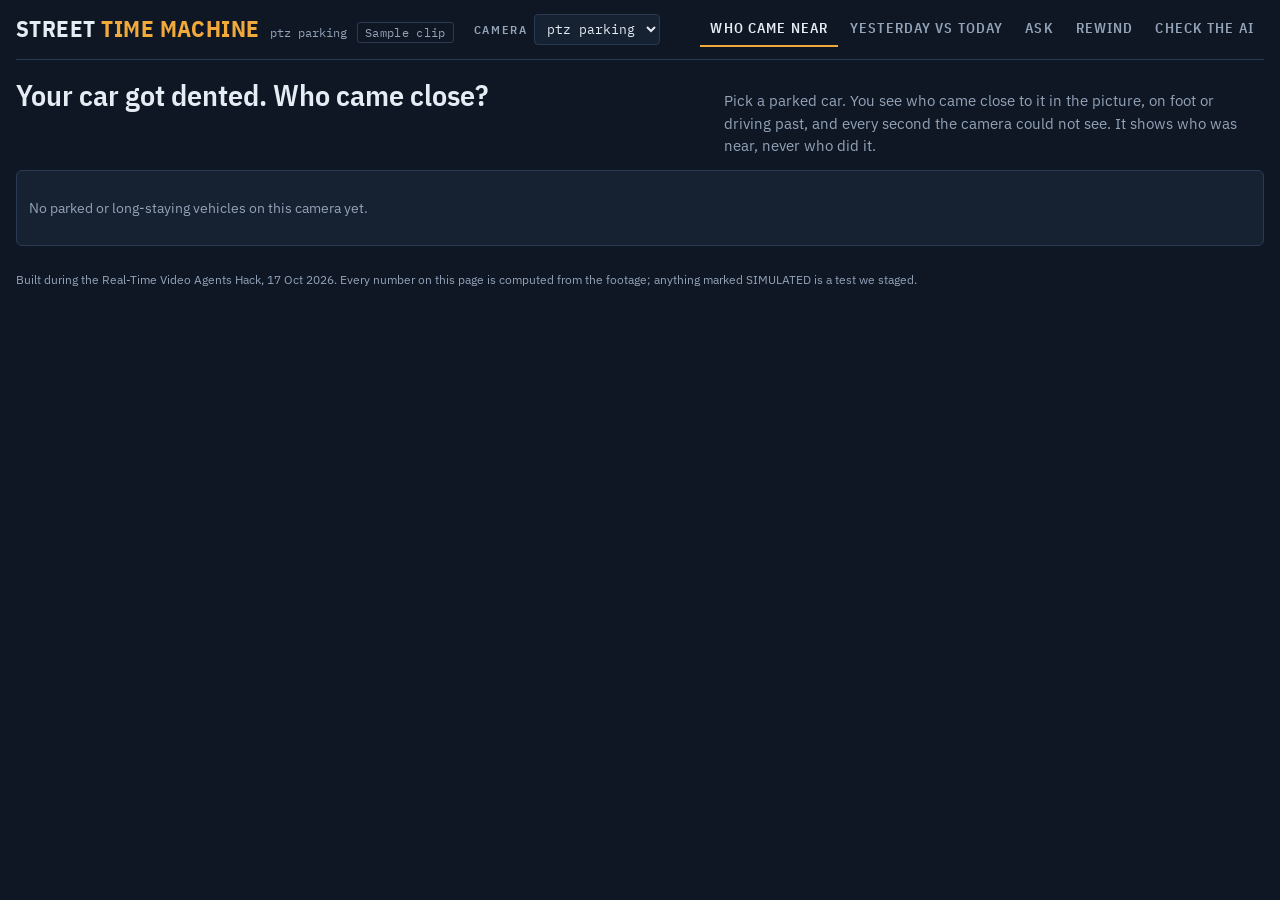
==== street-time-machine/ui/index.html @ e8e1bf09 "add video atlas projects and tooling" ====
<meta charset="utf-8">
<title>Street Time Machine</title>
<meta name="claude:viewport-fit-sides" content="cover">
<meta name="viewport" content="width=device-width,initial-scale=1,viewport-fit=cover">
<link rel="preconnect" href="https://fonts.googleapis.com">
<link rel="preconnect" href="https://fonts.gstatic.com" crossorigin>
<link rel="stylesheet" href="https://fonts.googleapis.com/css2?family=IBM+Plex+Sans+Condensed:wght@500;600;700&family=IBM+Plex+Sans:wght@400;500;600&family=IBM+Plex+Mono:wght@400;500&display=swap">
<style>
/* Layout: an evidence desk for one street camera. Stage on the left (what the camera saw), inspector on the right (what it means), a ledger strip of every second underneath. Night-street palette: deep road-blue with a sodium-lamp amber accent; presence states use their own semantic colours. */
:root{
  --night:#0F1724; --panel:#162131; --raised:#1D2A3D; --line:#2A3A52; --ink:#E6ECF4; --dim:#93A3B8;
  --sodium:#F2A93B; --sodium-ink:#1B1406; --present:#3CC488; --gone:#F0645A; --blind:#6B778A; --moved:#E9C84A; --swap:#B48CF2;
  --display:"IBM Plex Sans Condensed","Arial Narrow",system-ui,sans-serif;
  --body:"IBM Plex Sans",system-ui,-apple-system,"Segoe UI",sans-serif;
  --mono:"IBM Plex Mono",ui-monospace,Consolas,monospace;
  color-scheme:dark;
}
*{box-sizing:border-box}
html,body{background:var(--night);color:var(--ink)}
body{margin:0;font:15px/1.5 var(--body);padding-left:max(16px,env(safe-area-inset-left,0px));padding-right:max(16px,env(safe-area-inset-right,0px));padding-block:0 40px}
h1,h2,h3{font-family:var(--display);margin:0;line-height:1.1;text-wrap:balance}
button{font:inherit;color:inherit}
:focus-visible{outline:2px solid var(--sodium);outline-offset:2px}
.mono{font-family:var(--mono);font-variant-numeric:tabular-nums}
.label{font-family:var(--display);font-weight:600;font-size:.74rem;letter-spacing:.14em;text-transform:uppercase;color:var(--dim)}
header.bar{position:sticky;top:env(safe-area-inset-top,0px);z-index:10;background:var(--night);border-bottom:1px solid var(--line);display:flex;flex-wrap:wrap;align-items:center;gap:10px 20px;padding-block:12px}
.brand{display:flex;align-items:baseline;gap:10px;min-width:0}
.brand h1{font-size:1.45rem;font-weight:700;letter-spacing:.02em}
.brand h1 b{color:var(--sodium)}
.rec{display:inline-flex;align-items:center;gap:6px;font-family:var(--mono);font-size:.78rem;color:var(--dim)}
.rec::before{content:"";width:8px;height:8px;border-radius:50%;background:var(--gone);box-shadow:0 0 0 3px rgba(240,100,90,.18)}
.cams select{background:var(--panel);color:var(--ink);border:1px solid var(--line);border-radius:4px;padding:5px 8px;font-family:var(--mono);font-size:.82rem;max-width:100%}
.cam{border:1px solid var(--line);background:transparent;border-radius:4px;padding:4px 10px;cursor:pointer;font-family:var(--mono);font-size:.8rem;color:var(--dim)}
.cam[aria-pressed="true"]{border-color:var(--sodium);color:var(--sodium)}
nav.modes{display:flex;gap:2px;flex-wrap:nowrap;overflow-x:auto;scrollbar-width:none;margin-left:auto;max-width:100%}
nav.modes::-webkit-scrollbar{display:none}
@media (max-width:900px){header.bar{position:static}.rec{display:none}nav.modes{margin-left:0;width:100%}.thesis{padding-block:12px 8px}.thesis p{font-size:.9rem}}
.mode{white-space:nowrap;flex:0 0 auto;background:transparent;border:0;border-bottom:2px solid transparent;padding:6px 10px;cursor:pointer;font-family:var(--display);font-weight:600;letter-spacing:.08em;text-transform:uppercase;font-size:.88rem;color:var(--dim)}
.mode[aria-selected="true"]{color:var(--ink);border-bottom-color:var(--sodium)}
.thesis{display:flex;flex-wrap:wrap;align-items:baseline;justify-content:space-between;gap:6px 20px;padding-block:18px 12px}
.thesis h2{font-size:clamp(1.3rem,3.2vw,1.9rem);font-weight:600;max-width:34ch}
.thesis p{margin:0;color:var(--dim);max-width:60ch}
.sim{display:inline-block;font-family:var(--mono);font-size:.72rem;color:var(--sodium);border:1px dashed var(--sodium);padding:1px 6px;border-radius:3px}
.desk{display:grid;grid-template-columns:minmax(0,1fr) 340px;gap:16px;align-items:start}
@media (max-width:900px){.desk{grid-template-columns:minmax(0,1fr)}}
.stage{background:var(--panel);border:1px solid var(--line);border-radius:6px;overflow:hidden;min-width:0}
.screen{position:relative;background:#000;line-height:0}
.screen video,.screen img.plate{width:100%;height:auto;display:block}
.screen canvas{position:absolute;inset:0;width:100%;height:100%;cursor:crosshair}
.osd{position:absolute;left:10px;top:10px;font-family:var(--mono);font-size:.76rem;line-height:1.4;background:rgba(10,15,24,.72);color:var(--ink);padding:4px 8px;border-radius:3px;pointer-events:none}
.osd.r{left:auto;right:10px}
#tip{white-space:nowrap;z-index:2}
.controls{display:flex;flex-wrap:wrap;align-items:center;gap:8px 14px;padding:10px 12px;border-top:1px solid var(--line)}
.btn{background:var(--raised);border:1px solid var(--line);border-radius:4px;padding:6px 12px;cursor:pointer;font-weight:500}
.btn.primary{background:var(--sodium);color:var(--sodium-ink);border-color:var(--sodium);font-weight:600}
.chip{background:transparent;border:1px solid var(--line);border-radius:99px;padding:3px 10px;cursor:pointer;font-size:.82rem;color:var(--dim)}
.chip[aria-pressed="true"]{background:var(--raised);color:var(--ink);border-color:var(--dim)}
.inspector{background:var(--panel);border:1px solid var(--line);border-radius:6px;padding:14px;display:flex;flex-direction:column;gap:12px;min-width:0}
.inspector h3{font-size:1.15rem;font-weight:600}
.kv{display:grid;grid-template-columns:auto 1fr;gap:4px 12px;font-size:.88rem}
.kv dt{color:var(--dim)}.kv dd{margin:0;font-family:var(--mono);font-variant-numeric:tabular-nums}
.crop{width:100%;max-height:220px;object-fit:contain;background:#000;border-radius:4px;border:1px solid var(--line)}
.empty{color:var(--dim);font-size:.9rem}
.pill{display:inline-block;font-family:var(--display);font-weight:600;font-size:.74rem;letter-spacing:.1em;text-transform:uppercase;padding:2px 8px;border-radius:3px}
.pill.present,.pill.same,.pill.consistent,.pill.yes{background:rgba(60,196,136,.16);color:var(--present)}
.pill.gone,.pill.left,.pill.contradiction,.pill.no{background:rgba(240,100,90,.16);color:var(--gone)}
.pill.unknown,.pill.blind,.pill.unverifiable{background:rgba(107,119,138,.22);color:#B5C0CE}
.pill.arrived{background:rgba(60,196,136,.16);color:var(--present)}
.pill.moved{background:rgba(233,200,74,.16);color:var(--moved)}
.pill.swapped{background:rgba(180,140,242,.16);color:var(--swap)}
.strip{padding:10px 12px;border-top:1px solid var(--line);display:flex;flex-direction:column;gap:6px}
.strip svg{width:100%;height:auto;display:block}
.legend{display:flex;flex-wrap:wrap;gap:12px;font-size:.78rem;color:var(--dim)}
.legend i{display:inline-block;width:10px;height:10px;border-radius:2px;margin-right:5px;vertical-align:-1px}
.stats{display:flex;flex-wrap:wrap;gap:8px 22px}
.stat b{display:block;font-family:var(--display);font-size:1.6rem;font-weight:600;line-height:1}
.stat span{font-size:.78rem;color:var(--dim)}
.list{display:flex;flex-direction:column;gap:6px;max-height:520px;overflow:auto}
.item{display:grid;grid-template-columns:64px minmax(0,1fr);gap:10px;align-items:center;background:var(--raised);border:1px solid transparent;border-radius:5px;padding:6px;cursor:pointer;text-align:left;width:100%}
.item[aria-current="true"]{border-color:var(--sodium)}
.item img{width:64px;height:48px;object-fit:cover;border-radius:3px;background:#000}
.item .t{font-size:.86rem}.item .s{font-size:.76rem;color:var(--dim)}
.pair{display:grid;grid-template-columns:1fr 1fr;gap:8px}
.pair figure{margin:0;display:flex;flex-direction:column;gap:4px}
.pair figcaption{font-size:.74rem;color:var(--dim);font-family:var(--mono)}
.reveal{position:relative;line-height:0;background:#000}
.reveal img{width:100%;display:block}
.reveal .top{position:absolute;inset:0;overflow:hidden;clip-path:inset(0 0 0 50%)}
.reveal .top img{width:100%}
.reveal .handle{position:absolute;top:0;bottom:0;left:50%;width:2px;background:var(--sodium);pointer-events:none}
.reveal .tag{position:absolute;top:10px;font-family:var(--mono);font-size:.76rem;background:rgba(10,15,24,.75);padding:3px 8px;border-radius:3px;line-height:1.4}
.ask{display:flex;gap:8px;flex-wrap:wrap;padding:12px;border-top:1px solid var(--line)}
.ask input{flex:1 1 260px;min-width:0;background:var(--night);border:1px solid var(--line);border-radius:4px;padding:10px 12px;color:var(--ink);font:inherit}
.answer{display:flex;flex-direction:column;gap:8px;padding:14px;border-top:1px solid var(--line)}
.answer .verdict{font-family:var(--display);font-size:2.4rem;font-weight:700;line-height:1}
.answer .verdict.yes{color:var(--present)}.answer .verdict.no{color:var(--gone)}.answer .verdict.unknown{color:#B5C0CE}
.answer .verdict.other{color:var(--sodium)}
.honesty{border-left:3px solid var(--blind);padding:4px 10px;color:#C4CDD9;font-size:.88rem}
.thumbs{display:flex;gap:6px;flex-wrap:wrap}.thumbs img{height:84px;border-radius:3px;border:1px solid var(--line);background:#000}
.rows{display:flex;flex-direction:column;gap:10px;padding:12px}
.row{display:grid;grid-template-columns:160px minmax(0,1fr);gap:12px;background:var(--raised);border-radius:5px;padding:10px}
@media (max-width:560px){.row{grid-template-columns:minmax(0,1fr)}.pair{grid-template-columns:1fr}}
.row img{width:100%;border-radius:3px;background:#000}
.row p{margin:0}
mark{background:rgba(242,169,59,.22);color:var(--ink);padding:0 2px;border-radius:2px}
mark.bad{background:rgba(240,100,90,.25)}
.counts{font-family:var(--mono);font-size:.78rem;color:var(--dim)}
footer{color:var(--dim);font-size:.78rem;padding-block:20px 0;display:flex;flex-direction:column;gap:4px}
@media (prefers-reduced-motion:reduce){*{animation:none!important;transition:none!important}}
</style>
<style data-owner="ui-shell">
/* ui-shell: header badge, brief card, presenter mode. Selectors prefixed .shell-/#brief/html.stm-demo. */
.shell-defs{position:absolute;width:0;height:0;overflow:hidden}
header.bar .brand{flex-wrap:wrap;row-gap:4px}
.shell-camtag{font-family:var(--mono);font-size:.78rem;color:var(--dim);white-space:nowrap;overflow:hidden;text-overflow:ellipsis;max-width:36ch}
.shell-badge{font-family:var(--mono);font-size:.72rem;letter-spacing:.03em;padding:1px 7px;border-radius:3px;white-space:nowrap;border:1px solid var(--line);color:var(--dim)}
.shell-badge.sim{color:var(--sodium);border:1px dashed var(--sodium)}
.shell-badge.real{color:var(--present);border-color:rgba(60,196,136,.55)}
#brief.shell-brief{margin-top:14px;background:var(--panel);border:1px solid var(--line);border-left:3px solid var(--sodium);border-radius:6px;padding:12px 14px;display:flex;flex-direction:column;gap:8px}
#brief[hidden]{display:none}
#brief .shell-brief-head{display:flex;align-items:center;justify-content:space-between;gap:10px;min-width:0}
#brief .shell-brief-tog{flex:0 0 auto;background:transparent;border:1px solid var(--line);border-radius:4px;padding:2px 10px;cursor:pointer;font-size:.78rem;color:var(--dim)}
#brief .shell-brief-h{margin:0;font-family:var(--display);font-weight:600;font-size:1.6rem;line-height:1.15;text-wrap:balance;max-width:56ch}
#brief.shell-collapsed .shell-brief-h{font-size:1.2rem}
#brief.shell-collapsed .shell-brief-list,#brief.shell-collapsed .shell-brief-hon{display:none}
#brief .shell-brief-list{list-style:none;margin:0;padding:0;display:grid;grid-template-columns:repeat(auto-fit,minmax(240px,1fr));gap:8px}
#brief .shell-bul{display:grid;grid-template-columns:64px minmax(0,1fr);gap:10px;align-items:center;width:100%;height:100%;text-align:left;background:var(--raised);border:1px solid transparent;border-radius:5px;padding:6px 8px 6px 6px;cursor:pointer}
#brief .shell-bul.noimg{grid-template-columns:minmax(0,1fr);padding-left:10px}
#brief .shell-bul:hover{border-color:var(--sodium)}
#brief .shell-bul img{width:64px;height:48px;object-fit:cover;border-radius:3px;background:#000}
#brief .shell-bul .t{display:block;font-size:.88rem;line-height:1.35}
#brief .shell-time{display:inline-block;margin:4px 8px 0 0;font-family:var(--mono);font-size:.74rem;color:var(--sodium);border:1px solid rgba(242,169,59,.45);border-radius:99px;padding:0 7px}
#brief .shell-go{display:inline-block;margin-top:4px;font-size:.74rem;color:var(--dim)}
#brief .shell-brief-hon{margin:0;color:var(--dim);font-size:.86rem}
#brief .shell-brief-hon b{font-family:var(--display);font-weight:600;letter-spacing:.12em;text-transform:uppercase;font-size:.72rem;margin-right:8px;color:#B5C0CE}
html.stm-demo{font-size:18px}
html.stm-demo body{font-size:16.5px}
html.stm-demo .osd{font-size:.95rem}
html.stm-demo #camsel,html.stm-demo footer,html.stm-demo .mode[data-mode="flow"]{display:none}
@media (max-width:560px){#brief .shell-brief-h{font-size:1.3rem}#brief.shell-collapsed .shell-brief-h{font-size:1.05rem}.shell-camtag{max-width:100%}}
</style>
<style data-owner="ui-ask">
.askv .askv-v{font-family:var(--display);font-weight:700;line-height:1;letter-spacing:.01em;font-size:clamp(2.6rem,11vw,4.5rem);max-width:100%;overflow-wrap:anywhere}
.askv .askv-v.sm{font-size:clamp(1.7rem,7vw,2.8rem)}
.askv .askv-yes{color:var(--present)}.askv .askv-no{color:var(--gone)}.askv .askv-other{color:var(--sodium)}
.askv .askv-hatch{display:inline-block;align-self:flex-start;padding:.1em .3em .06em;border:1px solid var(--blind);border-radius:6px;color:var(--ink);background:repeating-linear-gradient(135deg,rgba(107,119,138,.42) 0 10px,rgba(107,119,138,.12) 10px 20px)}
.askv .askv-plain{margin:0;color:var(--dim);font-size:1rem}
.askv .askv-plain s{text-decoration-thickness:2px;text-decoration-color:var(--gone)}
.askv .askv-why{margin:0;font-size:1.12rem;font-weight:600}
.askv .askv-why b{font-family:var(--mono);font-weight:500;color:var(--sodium);font-variant-numeric:tabular-nums}
.askv .askv-lead{margin:0;font-size:1.08rem;max-width:56ch}
.askv .askv-tiles{display:grid;grid-template-columns:minmax(0,1fr) auto minmax(0,1fr);gap:10px;align-items:center;max-width:520px}
.askv .askv-tiles figure{margin:0;display:flex;flex-direction:column;gap:4px;min-width:0}
.askv .askv-tiles figcaption{font-family:var(--mono);font-size:.74rem;letter-spacing:.04em;color:var(--ink)}
.askv .askv-tile{width:100%;aspect-ratio:4/3;object-fit:contain;display:block;background:#000;border:1px solid var(--line);border-radius:4px}
.askv .askv-static{background:repeating-linear-gradient(90deg,rgba(255,255,255,.1) 0 1px,transparent 1px 3px,rgba(0,0,0,.3) 3px 4px,transparent 4px 7px),repeating-linear-gradient(0deg,#5d6573 0 1px,#2b313b 1px 3px,#858fa0 3px 4px,#3b424d 4px 6px);background-size:7px 100%,100% 6px;animation:askv-snow .2s steps(3) infinite}
@keyframes askv-snow{to{background-position:7px 0,0 6px}}
.askv .askv-arrow{font-size:1.4rem;color:var(--dim)}
.askv .askv-mini .strip{padding:0;border-top:0}
.askv .askv-mini:not(.askv-still) rect[fill="none"]{animation:askv-pulse .9s ease-in-out infinite alternate}
@keyframes askv-pulse{from{opacity:1}to{opacity:.15}}
.askv .askv-src{color:var(--dim)}
.askv .askv-near{display:flex;flex-direction:column;gap:8px;border-top:1px dashed var(--line);padding-top:12px}
@media (max-width:560px){.askv .askv-tiles{grid-template-columns:minmax(0,1fr) minmax(0,1fr)}.askv .askv-arrow{display:none}}
</style>
<style data-owner="ui-rewind">
/* ui-rewind: Rewind view only. Every selector sits under .syn-desk, or body:has(.syn-desk) for the thesis clamp. */
.syn-desk .syn-screen{--syn-ar:1.7778;aspect-ratio:var(--syn-ar);width:100%;max-width:max(320px,calc((100svh - 236px) * var(--syn-ar)));margin-inline:auto}
.syn-desk .syn-screen video{width:100%;height:100%;object-fit:contain}
.syn-desk .syn-controls{gap:8px 12px;padding-block:8px}
.syn-desk .syn-spot{display:flex;flex-wrap:wrap;align-items:center;gap:6px}
.syn-desk .syn-spot .label{margin-right:2px}
.syn-desk .syn-spot .chip b{font-family:var(--mono);font-weight:500;font-size:.76rem;color:var(--dim);margin-left:5px}
.syn-desk .syn-spot .chip[aria-pressed="true"]{border-color:var(--sodium);color:var(--ink)}
.syn-desk .syn-spot .chip[aria-pressed="true"] b{color:var(--sodium)}
.syn-desk .syn-found{font-size:.82rem;color:var(--sodium)}
.syn-desk .syn-strip svg#synstrip{cursor:pointer}
.syn-desk .syn-k{display:inline-block;width:14px;height:10px;border-radius:2px;margin-right:5px;vertical-align:-1px}
.syn-desk .syn-find{border-top:1px solid var(--line);padding-block:10px}
.syn-desk .syn-msg{margin:0 12px 12px}
.syn-desk .syn-nothumb{width:64px;height:48px;border-radius:3px;background:repeating-linear-gradient(45deg,#2A3442 0 4px,#3A475A 4px 6px)}
body:has(.syn-desk) .thesis p{display:-webkit-box;-webkit-box-orient:vertical;-webkit-line-clamp:2;line-clamp:2;overflow:hidden}
@media (max-width:900px){.syn-desk .syn-screen{max-width:none}}
</style>
<style data-owner="ui-diff">
/* ui-diff: Yesterday vs today. Selectors prefixed .dv- / #dv-. */
.dv-plate{position:relative;line-height:0;background:#000;touch-action:pan-y;cursor:ew-resize;user-select:none;-webkit-user-select:none}
.dv-plate svg{display:block;width:100%;height:auto}
.dv-plate .dv-handle{position:absolute;top:0;bottom:0;left:50%;width:2px;margin-left:-1px;background:var(--sodium);pointer-events:none;box-shadow:0 0 0 1px rgba(10,15,24,.45)}
.dv-plate .dv-handle::after{content:"\2039\00a0\203A";position:absolute;top:50%;left:50%;transform:translate(-50%,-50%);width:30px;height:30px;border-radius:50%;background:var(--sodium);color:var(--sodium-ink);font:700 15px/29px var(--body);text-align:center;box-shadow:0 1px 6px rgba(0,0,0,.5)}
.dv-plate .dv-tag{position:absolute;top:10px;max-width:calc(50% - 20px);font-family:var(--mono);font-size:.74rem;line-height:1.35;background:rgba(10,15,24,.8);color:var(--ink);padding:3px 8px;border-radius:3px;border:1px solid transparent;pointer-events:none}
.dv-plate .dv-tag.dv-l{left:10px}.dv-plate .dv-tag.dv-r{right:10px;text-align:right}
.dv-plate .dv-tag[data-day="b"]{border-color:var(--sodium);color:var(--sodium)}
.dv-plate.dv-blinking .dv-tag{text-transform:uppercase;font-size:.9rem;font-weight:500;max-width:calc(100% - 20px)}
.dv-plate .dv-nc{fill:none;stroke:#C9D3E0;stroke-width:1.5;stroke-dasharray:6 5;opacity:.85;vector-effect:non-scaling-stroke}
.dv-plate .dv-chg{fill:none;stroke-width:3;vector-effect:non-scaling-stroke}
.dv-plate .dv-chg.dv-same{stroke-width:1.5;opacity:.75}
.dv-plate .dv-hl{font-family:var(--display);font-weight:600;letter-spacing:.02em;fill:#E6ECF4;paint-order:stroke;stroke:#0F1724;stroke-width:6px;stroke-linejoin:round}
@keyframes dv-pulse{50%{stroke-width:10;opacity:.5}}
.dv-plate.dv-blinking .dv-chg:not(.dv-same){animation:dv-pulse .9s ease-in-out infinite}
.dv-plate .dv-chg.dv-flash{stroke-width:6;opacity:1;animation:dv-pulse .6s ease-in-out 3}
.dv-root .dv-line{margin:0;padding:10px 12px 0;font-size:.9rem;color:#C4CDD9}
.dv-root .dv-pluto{margin:0;padding:0 12px 10px;font-size:.8rem;color:var(--dim);font-style:italic}
.dv-root .btn.dv-blink[aria-pressed="true"]{background:var(--sodium);color:var(--sodium-ink);border-color:var(--sodium)}
.dv-root .dv-card{grid-template-columns:minmax(0,1fr);gap:6px}
.dv-root .dv-head{display:flex;align-items:center;gap:8px;flex-wrap:wrap}
.dv-root .dv-pair{display:grid;grid-template-columns:1fr 1fr;gap:8px}
.dv-root .dv-fig{display:flex;flex-direction:column;gap:3px;min-width:0}
.dv-root .dv-card .dv-fig img{width:100%;height:92px;object-fit:contain;background:#000;border-radius:3px;border:1px solid var(--line)}
.dv-root .dv-cap{font-family:var(--mono);font-size:.72rem;color:var(--dim)}
.dv-root .dv-none{height:92px;display:flex;align-items:center;justify-content:center;border:1px dashed var(--line);border-radius:3px;font-size:.74rem;color:var(--dim)}
.dv-root .pill.dv-pill{background:rgba(107,119,138,.22);color:#C9D3E0}
.dv-root .pill.dv-left{background:rgba(240,100,90,.16);color:var(--gone)}
.dv-root .pill.dv-arrived{background:rgba(60,196,136,.16);color:var(--present)}
.dv-root .pill.dv-moved{background:rgba(233,200,74,.16);color:var(--moved)}
.dv-root .pill.dv-swapped{background:rgba(180,140,242,.16);color:var(--swap)}
.dv-root .pill.dv-q{background:transparent;box-shadow:inset 0 0 0 1px #93A3B8}
.dv-root .dv-ncd summary{cursor:pointer}
.dv-root .dv-ncd ul{margin:6px 0 0;padding-left:18px;font-size:.84rem;color:#C4CDD9;display:flex;flex-direction:column;gap:3px}
.dv-root .dv-pick{display:flex;flex-wrap:wrap;gap:8px;align-items:center;margin:0}
</style>
<style data-owner="ui-near">
/* ui-near: Who came near. Every selector is prefixed .nr- */
.nr-top{display:flex;flex-wrap:wrap;align-items:center;gap:8px 14px;padding:12px}
.nr-tap{font-size:1.35rem;font-weight:600}
.nr-days{display:flex;gap:6px;flex-wrap:wrap}
.nr-hint{font-size:.8rem;color:var(--dim);margin-left:auto}
.nr-plate{position:relative;background:#000;line-height:0}
.nr-plate img.plate{width:100%;height:100%;object-fit:fill;display:block}
.nr-svg{position:absolute;inset:0;width:100%;height:100%;display:block}
.nr-t{cursor:pointer;outline:none}
.nr-box{fill:transparent;stroke:rgba(255,255,255,.6);stroke-width:1.5;vector-effect:non-scaling-stroke;pointer-events:all}
.nr-t:hover .nr-box,.nr-t:focus-visible .nr-box{stroke:#fff;stroke-width:2.5;fill:rgba(255,255,255,.1)}
.nr-badge{pointer-events:none}.nr-badge rect{fill:#F2A93B}.nr-badge text{fill:#1B1406;font-family:var(--mono);font-weight:600}
.nr-tr{pointer-events:none}
.nr-tr polyline{fill:none;stroke-linejoin:round;stroke-linecap:round;vector-effect:non-scaling-stroke}
.nr-tr text{font-family:var(--mono);font-weight:500;fill:#fff;paint-order:stroke;stroke:rgba(8,12,20,.85);stroke-width:4px;stroke-linejoin:round}
.nr-foot polyline{stroke:#F2A93B;stroke-width:2.5}.nr-foot circle{fill:#F2A93B;stroke:#1B1406;stroke-width:1.5;vector-effect:non-scaling-stroke}
.nr-stop polyline{stroke:#7FB6FF;stroke-width:2}.nr-stop circle{fill:#7FB6FF}
.nr-past polyline{stroke:rgba(127,182,255,.2);stroke-width:2}.nr-past circle{fill:rgba(127,182,255,.3)}
.nr-svg.has-hi .nr-tr{opacity:.22}.nr-svg.has-hi .nr-tr.hi{opacity:1}
.nr-tr.hi polyline{stroke-width:4}.nr-past.hi polyline{stroke:#7FB6FF}.nr-past.hi circle{fill:#7FB6FF}
.nr-sel{pointer-events:none}.nr-selbox{fill:none;stroke:#F2A93B;stroke-width:3;vector-effect:non-scaling-stroke}
.nr-tag{fill:#F2A93B}.nr-sel text{fill:#1B1406;font-family:var(--display);font-weight:700;letter-spacing:.08em}
.nr-leg{padding:8px 12px;border-top:1px solid var(--line)}
.nr-hd{display:grid;grid-template-columns:150px minmax(0,1fr);gap:14px;align-items:start}
.nr-hd .nr-crop{width:100%;max-height:150px;object-fit:contain;border-radius:4px;background:#000;border:1px solid var(--line)}
.nr-h{font-size:1.35rem;font-weight:600;margin:4px 0 6px}
.nr-stay{margin:0;color:var(--dim);font-size:.9rem}
.nr-tl{width:100%;height:auto;display:block}
.nr-k{cursor:pointer}.nr-k.hi line{stroke-width:6;opacity:1}
.nr-g{display:flex;flex-direction:column;gap:6px}
.nr-gh,.nr-past summary{display:flex;flex-wrap:wrap;align-items:baseline;gap:4px 8px;font-size:.95rem}
.nr-gh .s,.nr-past summary .s{font-size:.8rem;color:var(--dim)}
.nr-past summary{cursor:pointer;list-style:none}.nr-past summary::-webkit-details-marker{display:none}
.nr-past summary::before{content:"\25B8";color:var(--dim)}.nr-past[open] summary::before{content:"\25BE"}
.nr-dot{display:inline-block;width:10px;height:10px;border-radius:50%;flex:0 0 auto}
.nr-dot.foot{background:#F2A93B}.nr-dot.stop{background:#7FB6FF}.nr-dot.past{background:rgba(127,182,255,.35)}
.nr-list{max-height:none}
.nr-v[aria-pressed="true"]{border-color:#F2A93B}
.nr-past .nr-v{opacity:.85}
.nr-rw{margin-top:4px;padding:3px 9px;font-size:.78rem}
.nr-never{font-weight:600;color:var(--ink)}
@media (max-width:560px){.nr-hd{grid-template-columns:96px minmax(0,1fr)}.nr-h{font-size:1.12rem}.nr-hint{margin-left:0}.nr-tap{font-size:1.15rem}}
</style>
<style data-owner="captions">
.cx{display:flex;flex-direction:column;gap:16px}
.cx .cx-pad{padding:14px;display:flex;flex-direction:column;gap:10px}
.cx h3{font-size:1.2rem;font-weight:600}
.cx .cx-stampwrap{position:relative;line-height:0;background:#000}
.cx .cx-strip{width:100%;height:auto;display:block}
.cx .cx-stamp{position:absolute;right:14px;top:14px;line-height:1;font-family:var(--display);font-weight:700;font-size:clamp(1rem,3vw,1.6rem);letter-spacing:.12em;color:var(--gone);border:3px solid var(--gone);border-radius:4px;padding:6px 10px;background:rgba(15,23,36,.78);transform:rotate(-4deg)}
.cx .cx-quote{margin:0;font-size:clamp(1.15rem,3.4vw,1.6rem);line-height:1.3;font-family:var(--display);font-weight:500}
.cx .cx-lie{color:var(--gone);text-decoration-thickness:3px;text-decoration-color:var(--gone)}
.cx .cx-tiles,.cx .cx-cols{display:grid;grid-template-columns:repeat(auto-fit,minmax(150px,1fr));gap:8px}
.cx .cx-tiles>div,.cx .cx-cols>div{background:var(--raised);border-radius:5px;padding:8px 10px;display:flex;flex-direction:column;gap:2px;min-width:0}
.cx .cx-tiles b{font-family:var(--display);font-size:1.25rem;font-weight:600}
.cx .cx-cols>div{background:var(--panel)}
.cx .cx-cols b{font-family:var(--mono);font-size:.84rem;font-weight:500;overflow-wrap:anywhere}
.cx .cx-why{margin:0;color:var(--dim);font-size:.84rem}
.cx .cx-mini{display:grid;grid-template-columns:200px minmax(0,1fr);align-items:center}
.cx .cx-minifr{width:100%;height:100%;object-fit:cover;max-height:none;border:0;border-radius:0}
.cx .cx-mini p{margin:0}
.cx .cx-row{grid-template-columns:200px minmax(0,1fr)}
@media (max-width:560px){.cx .cx-mini,.cx .cx-row{grid-template-columns:minmax(0,1fr)}}
.cx .cx-rowstrip{width:100%;height:auto}
.cx .cx-body{display:flex;flex-direction:column;gap:8px;min-width:0}
.cx .cx-cap{margin:0}
.cx .cx-app{color:var(--blind);text-decoration:underline dotted;text-underline-offset:3px}
.cx .pill.cx-amber{background:rgba(242,169,59,.16);color:var(--sodium)}
.cx .cx-more{border-top:1px solid var(--line)}
.cx .cx-more>summary{cursor:pointer;padding:10px 14px;font-family:var(--display);font-weight:600;letter-spacing:.06em;text-transform:uppercase;font-size:.84rem;color:var(--dim)}
</style>
</head>
<body>
<svg class="shell-defs" width="0" height="0" aria-hidden="true" focusable="false"><defs><pattern id="hatch" width="6" height="6" patternUnits="userSpaceOnUse" patternTransform="rotate(45)"><rect width="6" height="6" fill="#2A3442"/><line y2="6" stroke="#8C99AB" stroke-width="2"/></pattern></defs></svg>
<header class="bar">
  <div class="brand"><h1>STREET <b>TIME MACHINE</b></h1><span class="shell-camtag" id="camid">—</span><span class="shell-badge" id="databadge" hidden></span></div>
  <label class="cams" id="camsel"><span class="label" style="margin-right:6px">Camera</span><select id="cams" aria-label="Camera"></select></label>
  <nav class="modes" role="tablist" aria-label="Views">
    <button class="mode" role="tab" data-mode="near" aria-selected="true">Who came near</button>
    <button class="mode" role="tab" data-mode="diff" aria-selected="false">Yesterday vs today</button>
    <button class="mode" role="tab" data-mode="ask" aria-selected="false">Ask</button>
    <button class="mode" role="tab" data-mode="synopsis" aria-selected="false">Rewind</button>
    <button class="mode" role="tab" data-mode="captions" aria-selected="false">Check the AI</button>
    <button class="mode" role="tab" data-mode="flow" aria-selected="false" hidden>Where they go</button>
  </nav>
</header>
<section id="brief" class="shell-brief" hidden aria-label="The 10-second answer"></section>

<section class="thesis"><h2 id="thesis">Every car that passed, all on screen at once.</h2><p id="sub"></p></section>
<main id="view"></main>
<footer><span id="credit"></span><span id="provenance">Built during the Real-Time Video Agents Hack, 17 Oct 2026. Every number on this page is computed from the footage; anything marked SIMULATED is a test we staged.</span></footer>

<script>
const S = {cams: [], cam: null, mode: 'synopsis', meta: null, cache: {}};
const $ = (s, el=document) => el.querySelector(s);
const esc = s => String(s ?? '').replace(/[&<>"']/g, c => ({'&':'&amp;','<':'&lt;','>':'&gt;','"':'&quot;',"'":'&#39;'}[c]));
const mmss = t => { t = Math.max(0, +t || 0); const m = Math.floor(t/60), s = t - m*60; return `${String(m).padStart(2,'0')}:${s.toFixed(1).padStart(4,'0')}`; };
const COL = {person:'#F2A93B', car:'#7FB6FF', truck:'#9AD1FF', bus:'#9AD1FF', bicycle:'#F28FB4', motorcycle:'#F28FB4'};
const colOf = n => COL[n] || '#C9D3E0';
const WHY = {dark: 'too dark', blur: 'picture blurred', frozen: 'picture froze', blocked: 'view blocked or camera turned away', no_signal: 'no picture', turned_away: 'camera turned away', moved: 'camera moving'};
const why = r => WHY[r] || r || 'unknown';
const BAKED = window.__STM__ || null, FILES = window.__STM_FILES__ || {};
const F = p => (p && FILES[p]) || p;
const asset = (cam, p) => p ? F(`out/${cam}/${p}`) : '';

async function getJSON(url){
  if (url in S.cache) return S.cache[url];
  if (BAKED) return (S.cache[url] = BAKED[url] ?? null);
  let v = null;
  try { const r = await fetch(url); if (r.ok) v = await r.json(); } catch(e) {}
  S.cache[url] = v; return v;
}
function empty(msg){ return `<div class="stage"><div class="rows"><p class="empty">${esc(msg)}</p></div></div>`; }
function img(src, cls='crop', alt=''){ return src ? `<img class="${cls}" src="${esc(src)}" alt="${esc(alt)}" loading="lazy" onerror="this.hidden=true">` : ''; }

const THESIS = {
  synopsis: ['Every car that passed, all on screen at once.', 'The whole recording squeezed into under a minute. Each ghost is a real car or person, stamped with the time it was really there. Click one to see it.'],
  diff: ['What changed between yesterday and today?', 'Drag across the street. Every parked car is matched across the two days: same car, gone, new, moved, or a different car in the same spot. Where one day\'s camera never looked, nothing is compared.'],
  near: ['Your car got dented. Who came close?', 'Pick a parked car. You see who came close to it in the picture, on foot or driving past, and every second the camera could not see. It shows who was near, never who did it.'],
  flow: ['Where does everyone go?', 'Every path walked or driven, drawn as light. The brightest trails are the busiest routes.'],
  ask: ['Ask the camera. When it could not see, it says so.', 'Answers come from the tracked record of every object, not a video model, so each one is instant and cites a frame and a time. If the camera was turned away it answers CAN\'T TELL, and it never says who did it.'],
  captions: ['Can you trust the AI\'s descriptions?', 'Each 5-second description written by a video model, checked against what the object detector actually counted. Neither AI is trusted alone.'],
};

async function init(){
  const P = new URLSearchParams(location.search);
  Object.assign(S, {mode: 'near', demo: P.get('demo') === '1', all: P.get('all') === '1', focus: null, askQ: null, leave: [], rt: 0, briefOpen: null});
  document.documentElement.classList.toggle('stm-demo', S.demo);
  const fl = $('.mode[data-mode="flow"]'); if (fl) fl.hidden = !S.all;
  let cams = await getJSON('api/cams');
  if (!Array.isArray(cams)) cams = await getJSON('out/cams.json');
  if (cams && !Array.isArray(cams)) cams = cams.cams;
  const list = ((cams && cams.length) ? cams : ['ptz_parking']).map(c => typeof c === 'string' ? {camera: c} : c).filter(c => c && c.camera);
  // Titles, days and the simulated flag come from each camera's meta.json (the baked export lists only ids).
  const all = await Promise.all(list.map(async c => ({...c, ...((await getJSON(`out/${c.camera}/meta.json`)) || {}), camera: c.camera})));
  const want = P.get('cam');
  let shown = all.filter(c => S.all || !DEV_HIDE.includes(c.camera) || c.camera === want);
  if (!shown.length) shown = all;
  shown.sort((a, b) => isEventCam(b) - isEventCam(a));   // event footage first, otherwise server order
  S.cams = shown.map(c => c.camera);
  S.home = S.cams[0];
  $('#cams').innerHTML = shown.map(c => `<option value="${esc(c.camera)}">${esc(c.title || c.camera.replace(/_/g, ' '))}</option>`).join('');
  $('#cams').onchange = e => { shellTouched(); setCam(e.target.value); try { const u = new URL(location.href); u.searchParams.set('cam', e.target.value); history.replaceState(null, '', u); } catch(x) {} };
  $('nav.modes').onclick = e => { const b = e.target.closest('.mode'); if (b) { shellTouched(); setMode(b.dataset.mode); } };
  const [h, arg] = (location.hash || '').slice(1).split('/');
  if (THESIS[h] && (h !== 'flow' || S.all)) S.mode = h;
  if (arg && S.mode === 'near' && /^\d+$/.test(arg)) S.focus = {object_id: +arg};
  if (arg && S.mode === 'ask') { try { S.askQ = decodeURIComponent(arg); } catch(x) {} }
  markMode(S.mode);
  if (S.demo) addEventListener('keydown', shellKeys);
  await setCam(S.cams.includes(want) ? want : S.home);
}
async function setCam(cam){
  S.cam = cam;
  const meta = await shellCamPick(cam);
  if (S.cam !== cam) return;   // a later camera switch won
  S.meta = meta || {camera: cam, w: 1280, h: 720, duration: 0, days: [], simulated: []};
  shellCamUI(cam);
  renderBrief(cam);
  render();
}
function setMode(m){ markMode(m); render(); }
async function render(){
  for (const f of (S.leave || []).splice(0)) { try { f(); } catch(e) {} }
  const [t, s] = THESIS[S.mode] || THESIS.near;
  $('#thesis').textContent = t;
  const sim = (S.meta.simulated || []).length ? ` <span class="sim">SIMULATED: ${esc(S.meta.simulated.join('; '))}</span>` : '';
  $('#sub').innerHTML = esc(s) + sim;
  // Each render draws into a fresh pane, so a slow earlier view can only write into a detached pane.
  const v = document.createElement('div'), tok = S.rt = (S.rt || 0) + 1;
  v.className = 'shell-pane';
  v.innerHTML = `<p class="empty shell-loading">Loading…</p>`;
  $('#view').replaceChildren(v);
  const fn = {synopsis: viewSynopsis, diff: viewDiff, near: viewNear, flow: viewFlow, ask: viewAsk, captions: viewCaptions}[S.mode] || viewNear;
  try { await fn(v); }
  catch (e) { console.error(e); if (tok === S.rt && v.querySelector('.shell-loading')) v.innerHTML = empty('This view could not be drawn for this camera. Try another tab.'); }
  if (tok === S.rt && v.isConnected) shellAfterRender(v);
}

/* ---------- Shell: presenter keys, deep links, brief (ui-shell) ---------- */
/* Shell state other views may read: S.demo (presenter mode, ?demo=1), S.all (?all=1), S.home (default camera),
   S.focus = {object_id} (near: pre-pick this target, then set S.focus.done = true), S.askQ (ask: pre-fill this
   question and set S.askQ = null; otherwise the shell submits #askf itself), S.leave (push cleanup functions,
   e.g. () => clearInterval(id); render() runs and empties them before drawing the next view). */
const DEV_HIDE = ['car_detection', 'rochester_night', 'person_bicycle_car_detection'];
const isEventCam = m => !!m && (/^neighbou?rhood/i.test(m.camera || '') || (!(m.simulated || []).length && (m.days || []).length >= 2));
function shellKeys(e){
  if (e.ctrlKey || e.metaKey || e.altKey || e.repeat) return;
  const el = e.target;
  if (el && (el.isContentEditable || /^(INPUT|TEXTAREA|SELECT)$/.test(el.tagName || ''))) return;
  const k = e.key, go = {'1': 'near', '2': 'diff', '3': 'ask', '4': 'synopsis', '5': 'captions'}[k];
  if (!go && !['6', '0', 'Escape'].includes(k)) return;
  e.preventDefault();
  if (k === '0') { S.briefOpen = true; briefApply(); scrollTo({top: 0, behavior: 'smooth'}); return; }
  shellTouched(); scrollTo({top: 0});
  if (go) return setMode(go);
  S.focus = null; S.askQ = null;
  const cam = k === '6' ? 'ptz_parking' : S.home;
  markMode(k === '6' ? 'synopsis' : 'near');
  if (S.cam !== cam) setCam(cam); else render();
}
function shellCamPick(cam){
  const sel = $('#cams');
  if (![...sel.options].some(o => o.value === cam)) sel.insertAdjacentHTML('beforeend', `<option value="${esc(cam)}">${esc(cam.replace(/_/g, ' '))}</option>`);
  sel.value = cam;
  return getJSON(`out/${cam}/meta.json`);
}
function shellCamUI(cam){   // header title, honest data badge and footer credit for the current camera
  const M = S.meta, sim = (M.simulated || []).length, ev = !sim && isEventCam(M), days = M.days || [];
  const synthetic = (M.simulated || []).some(s => /synthetic/i.test(s));
  $('#camid').textContent = M.title || cam.replace(/_/g, ' ');
  $('#camid').title = `Camera id: ${cam}`;
  const bd = $('#databadge');
  bd.hidden = false;
  bd.className = 'shell-badge ' + (sim ? 'sim' : ev ? 'real' : 'sample');
  bd.textContent = synthetic ? 'SYNTHETIC DEMO' : sim ? 'SIMULATED days' : ev ? `Event footage · ${days.length} real day${days.length === 1 ? '' : 's'}` : 'Sample clip';
  bd.title = sim ? M.simulated.join('; ') : ev ? days.map(d => d.label || d.id).join(' and ') : 'Public sample footage used to build and test this';
  $('#credit').textContent = M.credit ? synthetic ? `Fixture: ${M.credit}.` : `Footage: ${M.credit}.${ev ? '' : ' Development stand-in for the event\'s neighbourhood camera.'}` : '';
  $('#provenance').textContent = synthetic ? 'Synthetic demo: an illustrated scene and preset events. This fixture uses no video or model inference.' : 'Built during the Real-Time Video Agents Hack, 17 Oct 2026. Every number on this page is computed from the footage; anything marked SIMULATED is a test we staged.';
}
function markMode(m){
  if (!THESIS[m] || (m === 'flow' && !S.all)) m = 'near';
  S.mode = m;
  document.querySelectorAll('.mode').forEach(b => b.setAttribute('aria-selected', b.dataset.mode === m));
  try { history.replaceState(null, '', '#' + m); } catch(e) {}
}
function shellAfterRender(v){
  const f = S.focus;
  if (S.mode === 'near' && f && f.object_id != null && !f.done) {
    f.done = true;
    const el = v.querySelector(`[data-object-id="${f.object_id}"],[data-target="${f.object_id}"]`);
    if (el) el.click();
    else getJSON(`out/${S.cam}/near.json`).then(N => {
      const i = N && N.targets ? N.targets.findIndex(t => t.object_id === f.object_id) : -1;
      const b = i >= 0 && v.isConnected && v.querySelector(`#tl [data-i="${i}"]`); if (b) b.click(); });
  }
  if (S.mode === 'ask' && S.askQ) {
    const q = S.askQ; S.askQ = null;
    setTimeout(() => { const inp = v.querySelector('#q'), form = v.querySelector('#askf');
      const chip = v.isConnected && [...v.querySelectorAll('[data-q]')].find(c => c.dataset.q === q); if (chip) return chip.click();
      if (!inp || !form || !v.isConnected) return; inp.value = q;
      if (form.requestSubmit) form.requestSubmit(); else form.dispatchEvent(new Event('submit', {cancelable: true})); }, 350);
  }
}
function briefApply(){
  const el = $('#brief'); if (!el) return;
  let open = S.briefOpen;
  if (open == null) { open = !S.demo; try { if (localStorage.getItem('stm.brief.collapsed') === '1') open = false; } catch(e) {} }
  el.classList.toggle('shell-collapsed', !open);
  const tg = el.querySelector('.shell-brief-tog');
  if (tg) { tg.setAttribute('aria-expanded', open); tg.textContent = open ? 'Hide details' : 'Show details'; }
}
function shellTouched(){   // the first navigation collapses the brief to its headline, remembered per viewer
  if (S.briefOpen === false) return;
  S.briefOpen = false;
  if (!S.demo) { try { localStorage.setItem('stm.brief.collapsed', '1'); } catch(e) {} }
  briefApply();
}
async function renderBrief(cam){
  const el = $('#brief'); if (!el) return;
  const B = await getJSON(`out/${cam}/brief.json`);
  if (S.cam !== cam) return;
  if (!B || !B.headline) { el.hidden = true; el.innerHTML = ''; return; }   // no brief: show nothing, never stand-in numbers
  const days = (S.meta && S.meta.days) || [];
  const when = t => { if (t == null || !isFinite(+t)) return '';
    const d = days.length > 1 ? days.find(d => +t >= d.start && +t < d.end) : null;
    return (d ? `${d.label || d.id} · ` : '') + mmss(t).slice(0, 5); };
  const DIFF = ['left', 'arrived', 'moved', 'swapped', 'same', 'diff', 'changed'];
  const bullets = (B.bullets || []).filter(b => b && b.text && b.kind !== 'long_stay').slice(0, 3);
  const goes = b => b.kind === 'near' ? 'Who came near' : DIFF.includes(b.kind) ? 'Yesterday vs today' : b.kind === 'blind' ? 'Rewind' : 'Ask';
  const hon = (B.honesty || []).find(h => /could not see|turned away|blind|unknown/i.test(h)) || (B.honesty || [])[0];
  el.innerHTML = `<div class="shell-brief-head"><span class="label">Since the start of the recording · ${esc((S.meta && S.meta.title) || cam)}</span>
      ${bullets.length || hon ? '<button type="button" class="shell-brief-tog" aria-controls="brief">Hide details</button>' : ''}</div>
    <p class="shell-brief-h">${esc(B.headline)}</p>
    ${bullets.length ? `<ul class="shell-brief-list">${bullets.map((b, i) => {
      const th = b.crop && !['lane', 'busiest', 'count'].includes(b.kind) ? img(asset(cam, b.crop), '', '') : '';
      return `<li><button type="button" class="shell-bul${th ? '' : ' noimg'}" data-b="${i}">${th}<span><span class="t">${esc(b.text)}</span>
        ${when(b.t) ? `<span class="shell-time">${esc(when(b.t))}</span>` : ''}<span class="shell-go">${esc(goes(b))} ›</span></span></button></li>`; }).join('')}</ul>` : ''}
    ${hon ? `<p class="shell-brief-hon"><b>What it could not see</b>${esc(hon)}</p>` : ''}`;
  el.hidden = false;
  briefApply();
  const tg = el.querySelector('.shell-brief-tog');
  if (tg) tg.onclick = () => { S.briefOpen = el.classList.contains('shell-collapsed');
    if (!S.demo) { try { localStorage.setItem('stm.brief.collapsed', S.briefOpen ? '0' : '1'); } catch(e) {} } briefApply(); };
  el.querySelectorAll('.shell-bul').forEach(btn => btn.onclick = async () => {
    const b = bullets[+btn.dataset.b]; if (!b) return;
    shellTouched(); S.focus = null; S.askQ = null;
    if (b.kind === 'near') {
      const m = /(?:^|\/)(\d+)\.jpg$/.exec(b.crop || ''), id = b.object_id ?? (m ? +m[1] : null);
      S.focus = id != null ? {object_id: id} : null; return setMode('near');
    }
    if (DIFF.includes(b.kind)) return setMode('diff');
    if (b.kind === 'blind') return setMode('synopsis');
    const people = /\b(people|persons?|pedestrians?)\b/i.test(b.text) && !/\b(cars?|vehicles?|trucks?)\b/i.test(b.text);
    // Prefer a saved question of the same kind (the baked copy can only answer those); otherwise ask the live engine.
    const Q = await getJSON(`out/${S.cam}/qa.json`), saved = ((Q && (Q.items || Q.questions)) || []).filter(x => x && x.type === 'count_since' && x.question);
    const hit = saved.find(x => (people ? /people|person|pedestrian/i : /\b(cars?|vehicles?)\b/i).test(x.question)) || (BAKED ? saved[0] : null);
    S.askQ = hit ? hit.question : `How many ${people ? 'people' : 'cars'} since 00:00?`; setMode('ask');
  });
}

/* ---------- Ledger strip (shared) ---------- */
function ledgerStrip(L, dur, marks=[]){
  if (!L || !L.per_second) return '';
  const W = 1000, H = 34, n = Math.max(1, Math.ceil(dur || L.per_second.length));
  const rects = [];
  let run = null;
  for (const p of L.per_second){
    const st = p.visible ? 'ok' : 'blind';
    if (run && run.st === st && p.t === run.end) { run.end = p.t + 1; }
    else { if (run) rects.push(run); run = {st, start: p.t, end: p.t + 1, reason: p.reason}; }
  }
  if (run) rects.push(run);
  const x = t => (t / n) * W;
  const blindS = rects.filter(r => r.st === 'blind').reduce((a, r) => a + (r.end - r.start), 0);
  return `<div class="strip"><div class="legend"><span class="label">Every second of the recording</span><span><i style="background:var(--present)"></i>camera could see</span><span><i style="background:var(--blind)"></i>could not see (${blindS} s)</span>${marks.length ? '<span><i style="background:var(--sodium)"></i>selected</span>' : ''}</div>
  <svg viewBox="0 0 ${W} ${H}" role="img" aria-label="Visibility for each second">
  ${rects.map(r => `<rect x="${x(r.start).toFixed(1)}" y="6" width="${Math.max(1, x(r.end) - x(r.start)).toFixed(1)}" height="16" fill="${r.st === 'ok' ? 'var(--present)' : 'var(--blind)'}" opacity="${r.st === 'ok' ? .55 : 1}"><title>${r.st === 'ok' ? 'visible' : 'could not see: ' + esc(why(r.reason))} ${mmss(r.start)}–${mmss(r.end)}</title></rect>`).join('')}
  ${marks.map(m => `<rect x="${x(m[0]).toFixed(1)}" y="2" width="${Math.max(2, x(m[1]) - x(m[0])).toFixed(1)}" height="24" fill="none" stroke="var(--sodium)" stroke-width="2"/>`).join('')}
  <text x="0" y="33" font-size="9" fill="var(--dim)" font-family="IBM Plex Mono, monospace">00:00</text>
  <text x="${W}" y="33" font-size="9" fill="var(--dim)" text-anchor="end" font-family="IBM Plex Mono, monospace">${mmss(n)}</text></svg></div>`;
}

/* ---------- Rewind (video synopsis) ---------- */
// Class words only. Gender, age and clothing words map to nothing: the detector cannot know them, and Rewind never searches people by how they look.
const SYN = {car: 'car', cars: 'car', van: 'car', vans: 'car', suv: 'car', suvs: 'car', taxi: 'car', taxis: 'car', vehicle: 'car', vehicles: 'car',
  truck: 'truck', trucks: 'truck', lorry: 'truck', lorries: 'truck', bus: 'bus', buses: 'bus',
  person: 'person', persons: 'person', people: 'person', pedestrian: 'person', pedestrians: 'person', walker: 'person', walkers: 'person',
  bike: 'bicycle', bikes: 'bicycle', bicycle: 'bicycle', bicycles: 'bicycle', cyclist: 'bicycle', cyclists: 'bicycle',
  motorbike: 'motorcycle', motorbikes: 'motorcycle', motorcycle: 'motorcycle', motorcycles: 'motorcycle', scooter: 'motorcycle', scooters: 'motorcycle'};
// Colour names the index reads. Find matches them against cars, trucks and buses only, never people or riders.
const COLOURS = ['white', 'black', 'grey', 'gray', 'silver', 'red', 'blue', 'green', 'yellow', 'orange', 'brown'];
// Returns null (no query) or a Set of object ids; a Set with .reason means "nothing to show, say this instead".
function findIds(I, q, J){
  if (!q || !String(q).trim()) return null;
  const w = String(q).toLowerCase().split(/[^a-z]+/).filter(Boolean);
  const out = (ids, reason) => { const s = new Set(ids || []); if (reason) s.reason = reason; return s; };
  const WHO = /^(man|men|woman|women|guys?|girls?|boys?|lady|ladies|gentlem[ae]n|males?|females?|kids?|child|children|teens?|teenagers?|elderly|old|young|he|she|him|her|his|hers)$/;
  const PEOPLE = /^(persons?|people|pedestrians?|walkers?|someone|somebody|anyone|anybody|cyclists?|riders?|drivers?)$/;
  const LOOKS = /^(pink|purple|beige|navy|dark|light|pale|bright|blond|blonde|ginger|bald|brunette|shirts?|tshirts?|tee|tops?|jackets?|coats?|hoodies?|hood|hats?|caps?|beanie|dress|skirt|trousers|pants|jeans|shorts|shoes|trainers|sneakers|boots|bags?|backpacks?|rucksacks?|hair|beard|glasses|sunglasses|masks?|scarf|hijab|uniform|wearing|wears|wore|dressed|clothes|clothing|outfit|skin|skinned|tall|short|fat|thin|slim|faces?|race|ethnic|ethnicity|asian|african|caucasian|gender)$/;
  const cols = w.filter(x => COLOURS.includes(x)).map(x => x === 'gray' ? 'grey' : x);
  const cls = w.map(x => SYN[x]).filter(Boolean);
  const aboutPeople = w.some(x => WHO.test(x) || PEOPLE.test(x)) || cls.some(c => ['person', 'bicycle', 'motorcycle'].includes(c));
  if (w.some(x => WHO.test(x)) || (aboutPeople && (cols.length || w.some(x => LOOKS.test(x)))))
    return out([], 'Street Time Machine never describes or searches people by how they look: no clothing, skin, gender or face. Ask about vehicles, or who came near a car.');
  if (w.includes('dark')) cols.push('black', 'grey');
  if (w.includes('light')) cols.push('white', 'silver');
  if (!cols.length && !cls.length) return out([], 'Try a vehicle and a colour (white van, red car, truck), or a kind of road user (people, bikes).');
  const VEH = ['car', 'truck', 'bus'];
  const clsOk = n => !cls.length || cls.includes(n) || (cls.includes('car') && VEH.includes(n));
  if (cols.length) {
    if (!I || !Array.isArray(I.objects)) return out([], 'Vehicle colours have not been read for this camera yet.');
    const colOk = c => cols.includes(c) || (cols.includes('grey') && c === 'silver') || (cols.includes('silver') && c === 'grey');
    return out(I.objects.filter(o => VEH.includes(o.name) && o.colour && o.colour_reliable !== false && colOk(o.colour) && clsOk(o.name)).map(o => o.object_id));
  }
  const pool = (J && Array.isArray(J.ghosts) && J.ghosts) || (I && I.objects) || [];
  return out(pool.filter(o => clsOk(o.name)).map(o => o.object_id));
}
async function viewSynopsis(v){
  const cam = S.cam;
  const [J, L, M, I, B] = await Promise.all(['synopsis', 'ledger', 'moments', 'index', 'brief'].map(n => getJSON(`out/${cam}/${n}.json`)));
  if (cam !== S.cam) return;  // camera changed while loading
  if (!J || !Array.isArray(J.ghosts)) { v.innerHTML = empty('The rewind for this camera has not been built yet.'); return; }
  let calm = false; try { calm = matchMedia('(prefers-reduced-motion: reduce)').matches; } catch(e) {}
  const ms = t => mmss(t).slice(0, -2);
  const days = (S.meta && S.meta.days) || [], multiDay = days.length > 1;
  const dayLab = id => { const d = days.find(d => String(d.id) === String(id)); return d ? d.label : String(id ?? ''); };
  const ghosts = J.ghosts, byId = new Map(ghosts.map(g => [g.object_id, g]));
  const sugg = ['cars', 'people', 'bikes'];
  const isParked = g => g.parked ?? ((g.out_end - g.out_start) >= J.out_duration * 0.9);
  const parked = ghosts.filter(isParked).length, moving = ghosts.length - parked;
  const win = Array.isArray(J.src_window) && J.src_window.length === 2 ? J.src_window : null;
  const srcSpan = win ? win[1] - win[0] : J.src_duration;
  const fast = srcSpan / Math.max(1, J.out_duration), fastS = fast >= 10 ? fast.toFixed(0) : fast.toFixed(1);
  const whyS = r => r === 'turned_away' ? 'camera pointed elsewhere' : why(r);
  const VEH = ['car', 'truck', 'bus'];
  // Spotlight: single-select. Everything outside the spotlight sits under a dark veil.
  const SPOT = {moving: ['moving', g => !isParked(g)], people: ['people', g => g.name === 'person'], cars: ['cars', g => VEH.includes(g.name)], all: ['everything', null]};
  const spotN = k => SPOT[k][1] ? ghosts.filter(SPOT[k][1]).length : ghosts.length;
  const spotIds = k => SPOT[k][1] ? new Set(ghosts.filter(SPOT[k][1]).map(g => g.object_id)) : null;
  let spot = SPOT[S.synSpot] ? S.synSpot : 'moving';
  const chips = Object.keys(SPOT).filter(k => k === 'all' || k === 'moving' || spotN(k)).map(k => `<button type="button" class="chip" data-spot="${k}" aria-pressed="${k === spot}">${SPOT[k][0]}${SPOT[k][1] ? `<b>${spotN(k)}</b>` : ''}</button>`).join('');
  // Strip: every second of the recording. Bars = moving objects in view; hatch = camera could NOT see; dashed = other view.
  const per = (L && Array.isArray(L.per_second)) ? L.per_second : [];
  const N = Math.max(1, Math.ceil(J.src_duration || per.length || 1)), SW = 1000;
  const X = t => Math.max(0, Math.min(N, t)) / N * SW;
  const runs = [];
  for (const p of per) { const st = p.visible ? 'ok' : 'blind', last = runs[runs.length - 1];
    if (last && last.st === st && last.end === p.t && (st === 'ok' || last.reason === p.reason)) last.end = p.t + 1; else runs.push({st, start: p.t, end: p.t + 1, reason: p.reason}); }
  const blindS = L ? Math.round(L.blind_total_s ?? per.filter(p => !p.visible).length) : 0;
  const SHORT = {turned_away: 'turned away', blocked: 'blocked', blur: 'blurred', dark: 'too dark', frozen: 'frozen', no_signal: 'no picture'};
  const rs = [...new Set(per.filter(p => !p.visible).map(p => SHORT[p.reason] || 'unclear'))];
  const rsTxt = rs.length > 1 ? rs.slice(0, -1).join(', ') + ' or ' + rs[rs.length - 1] : (rs[0] || '');
  const BINS = 250, act = new Array(BINS).fill(0), bw = SW / BINS;
  for (const g of ghosts) { if (isParked(g)) continue; const a = Math.max(0, Math.floor(g.src_start / N * BINS)), b = Math.min(BINS - 1, Math.floor(g.src_end / N * BINS)); for (let i = a; i <= b; i++) act[i]++; }
  const amax = Math.max(1, ...act), mono = 'font-family="IBM Plex Mono, monospace"';
  const other = win ? [[0, win[0]], [win[1], N]].filter(([a, b]) => b - a > 0.5) : [];
  let stripSVG = `<svg id="synstrip" viewBox="0 0 ${SW} 52" role="img" aria-label="Every second of the recording. Click to replay what was there.">
    <defs><pattern id="synhatch" width="6" height="6" patternUnits="userSpaceOnUse" patternTransform="rotate(45)"><rect width="6" height="6" fill="#2A3442"/><line x1="0" y1="0" x2="0" y2="6" stroke="#8C99AB" stroke-width="2"/></pattern></defs>
    ${act.map((c, i) => c ? `<rect x="${(i * bw).toFixed(1)}" y="${(16 - 14 * c / amax).toFixed(1)}" width="${(bw - .6).toFixed(1)}" height="${(14 * c / amax).toFixed(1)}" fill="var(--dim)" opacity=".5"/>` : '').join('')}
    ${L ? `<rect x="0" y="20" width="${SW}" height="14" fill="var(--line)"><title>camera could see</title></rect>` : ''}
    ${runs.filter(r => r.st === 'blind').map(r => `<rect x="${X(r.start).toFixed(1)}" y="20" width="${Math.max(1.5, X(r.end) - X(r.start)).toFixed(1)}" height="14" fill="url(#synhatch)"><title>camera could NOT see ${ms(r.start)}–${ms(r.end)}: ${esc(whyS(r.reason))}</title></rect>`).join('')}`;
  //@Q5@
  v.innerHTML = `<div class="desk"><div class="stage">
    ${I ? `<form class="ask" id="findf" style="border-top:0;border-bottom:1px solid var(--line)"><input id="find" autocomplete="off" placeholder="Find… e.g. white car, people, bikes" aria-label="Find in the rewind"><button class="btn">Find</button>
      <span style="display:flex;gap:6px;flex-wrap:wrap;align-items:center">${sugg.map(s => `<button type="button" class="chip" data-f="${esc(s)}" aria-pressed="false">${esc(s)}</button>`).join('')}</span></form>` : ''}
    <div class="screen"><video id="syn" src="out/${cam}/synopsis.mp4" muted playsinline loop preload="auto"></video><canvas id="ov"></canvas>
      <div class="osd" id="osd">REWIND ${mmss(0)}</div><div class="osd r">${mmss(J.src_duration).slice(0, 5)} of footage in ${Math.round(J.out_duration)} s</div>
      <div id="tip" class="osd" hidden></div></div>
    <div class="controls"><button class="btn primary" id="play">Play</button>
      <input id="scrub" type="range" min="0" max="${J.out_duration}" step="0.05" value="0" aria-label="Rewind position" style="flex:1 1 200px">
      <span class="mono" id="found" style="font-size:.82rem;color:var(--sodium)"></span></div>
    ${ledgerStrip(L, J.src_duration)}
  </div>
  <aside class="inspector" id="insp"></aside></div>`;
  const vid = $('#syn'), cv = $('#ov'), ctx = cv.getContext('2d'), tip = $('#tip'), msg = $('#synmsg'), playB = $('#play');
  const osd = $('#osd'), scrub = $('#scrub'), found = $('#found'), ticks = $('#synticks'), mark = $('#synmark');
  vid.muted = true;
  let hits = [], sel = null, hov = null, focus = null, findSet = null, spotSet = spotIds(spot), raf = 0;
  const say = s => { if (!msg) return; msg.textContent = s || ''; msg.hidden = !s; };
  const play = () => { if (vid.paused && !calm) vid.play().catch(() => {}); };
  const sync = () => { playB.textContent = vid.paused ? 'Play' : 'Pause'; playB.setAttribute('aria-pressed', String(!vid.paused)); };
  const home = () => {
    sel = null; focus = null;
    const moms = ((M && M.moments) || []).filter(m => m.kind !== 'long_stay');
    const thumbOk = m => m.thumb && m.kind !== 'blind' && (!win || (m.t >= win[0] && m.t <= win[1]));
    const bullets = ((B && B.bullets) || []).filter(b => !/person stays|loiter/i.test(b.text || '')).slice(0, 3);
    $('#insp').innerHTML = `${B ? `<div class="label">Overnight briefing</div><h3 style="font-size:1.25rem">${esc(B.headline)}</h3>
      ${bullets.length ? `<ul style="margin:0;padding-left:18px;display:flex;flex-direction:column;gap:4px;font-size:.9rem">${bullets.map(b => `<li>${esc(b.text)}</li>`).join('')}</ul>` : ''}` : ''}
      <div class="stats"><div class="stat"><b class="mono">${moving}</b><span>came and went</span></div><div class="stat"><b class="mono">${parked}</b><span>parked</span></div><div class="stat"><b class="mono">${fastS}×</b><span>faster</span></div></div>
      ${moms.length ? `<div class="label">Highlights · tap to replay</div><div class="list" id="mlist" style="max-height:360px">${moms.map((m, i) => `
        <button class="item" data-m="${i}">${thumbOk(m) ? img(asset(cam, m.thumb), '', m.title) : '<span class="syn-nothumb" aria-hidden="true"></span>'}<span><span class="t">${esc(m.title)}</span><br><span class="s mono">${ms(m.t)}</span> <span class="s">${esc(m.detail || '')}</span></span></button>`).join('')}</div>`
      : '<p class="empty">Hover the video to see who each ghost is. Click one to spotlight it.</p>'}`;
    const ml = $('#mlist'); if (ml) ml.onclick = e => { const b = e.target.closest('.item'); if (b) jump(moms[+b.dataset.m]); };
    draw();
  };
  // Spotlight one ghost and replay it from out_start to out_end (looping) until Back.
  const focusOn = (g, tSrc) => {
    sel = g; focus = g; say('');
    const off = (tSrc != null && !isParked(g)) ? Math.max(0, (tSrc - g.src_start) / (g.speed || 1)) : 0, t = vid.currentTime || 0;
    if (!isParked(g) || t < g.out_start || t > g.out_end) vid.currentTime = Math.min(Math.max(g.out_start, g.out_end - 0.1), g.out_start + off);
    play(); inspectGhost(g, L, home); draw();
  };
  const jump = m => {
    if (!m) return;
    const g = (m.object_ids || []).map(id => byId.get(id)).find(Boolean);
    if (g) return focusOn(g, m.t);
    say(m.kind === 'blind' ? `${m.title}: the camera could not see then, so there is nothing to replay.` : `${m.title}: nothing from then is in this rewind.`);
  };
  const boxAt = (g, t) => {
    const bx = g.boxes; if (!bx || !bx.length) return null;
    const i = Math.max(0, Math.min(bx.length - 1, Math.round((t - bx[0][0]) / 0.25)));
    let best = bx[i], bd = Math.abs(best[0] - t);
    if (bd > 0.13) for (const b of bx) { const d = Math.abs(b[0] - t); if (d < bd) { bd = d; best = b; } }
    return bd <= 0.6 ? best : null;
  };
  function draw(){
    const r = cv.getBoundingClientRect(), dpr = devicePixelRatio || 1;
    if (!r.width) return;
    const CW = Math.round(r.width * dpr), CH = Math.round(r.height * dpr);
    if (cv.width !== CW || cv.height !== CH) { cv.width = CW; cv.height = CH; }
    const sx = CW / J.w, sy = CH / J.h, t = vid.currentTime || 0;
    ctx.clearRect(0, 0, CW, CH); hits = [];
    for (const g of ghosts) {
      if (t < g.out_start || t > g.out_end) continue;
      const b = boxAt(g, t); if (!b) continue;
      hits.push({g, X: b[1] * sx, Y: b[2] * sy, W: (b[3] - b[1]) * sx, H: (b[4] - b[2]) * sy});
    }
    const on = focus ? new Set([focus.object_id]) : (findSet || spotSet);
    const lit = on ? hits.filter(h => on.has(h.g.object_id)) : hits;
    if (on) {  // veil the frame, then cut a hole (+4 px) for every spotlit ghost
      ctx.fillStyle = 'rgba(8,12,20,.6)'; ctx.fillRect(0, 0, cv.width, cv.height);
      ctx.save(); ctx.globalCompositeOperation = 'destination-out'; ctx.fillStyle = '#000'; const p = 4 * dpr;
      for (const h of lit) ctx.fillRect(h.X - p, h.Y - p, h.W + 2 * p, h.H + 2 * p);
      ctx.restore();
    }
    const stroke = (h, c, w) => { ctx.lineWidth = w * dpr; ctx.strokeStyle = c; ctx.strokeRect(h.X, h.Y, h.W, h.H); };
    if (hov && hov.g !== sel) { const hh = hits.find(h => h.g === hov.g); if (hh) stroke(hh, colOf(hh.g.name), 2); }
    const sh = sel && hits.find(h => h.g === sel); if (sh) stroke(sh, '#F2A93B', 3);
    osd.textContent = `REWIND ${mmss(t)} · ${hits.length} on screen`;
    if (document.activeElement !== scrub) scrub.value = t;
    found.textContent = focus ? `${focus.name} #${focus.object_id} only · Back for everyone` : findSet ? `${findSet.size} found · ${lit.length} on screen now` : '';
    if (ticks) ticks.setAttribute('d', lit.filter(h => !isParked(h.g)).map(h => `M${X(Math.min(h.g.src_end, h.g.src_start + (t - h.g.out_start) * (h.g.speed || 1))).toFixed(1)} 1v15`).join(''));
    const mg = sel || (hov && hov.g);
    if (mark && mg) { mark.setAttribute('x', X(mg.src_start).toFixed(1)); mark.setAttribute('width', Math.max(2, X(mg.src_end) - X(mg.src_start)).toFixed(1)); mark.setAttribute('visibility', 'visible'); }
    else if (mark) mark.setAttribute('visibility', 'hidden');
  }
  const pick = e => {
    const r = cv.getBoundingClientRect(), dpr = devicePixelRatio || 1, x = (e.clientX - r.left) * dpr, y = (e.clientY - r.top) * dpr;
    const on = focus ? null : (findSet || spotSet), dim = h => (on && !on.has(h.g.object_id)) ? 1 : 0;
    return hits.filter(h => x >= h.X && x <= h.X + h.W && y >= h.Y && y <= h.Y + h.H).sort((a, b) => (dim(a) - dim(b)) || (a.W * a.H - b.W * b.H))[0] || null;
  };
  function loop(){
    raf = 0;
    if (focus && (focus.out_end - focus.out_start) < J.out_duration - 0.5 && !vid.paused && vid.currentTime > focus.out_end + 0.25) vid.currentTime = focus.out_start;
    draw();
    if (!vid.paused && vid.isConnected) raf = requestAnimationFrame(loop);
  }
  const kick = () => { if (!raf) raf = requestAnimationFrame(loop); };
  if (window.__synOff) window.__synOff();
  const onResize = () => draw(); addEventListener('resize', onResize); window.__synOff = () => removeEventListener('resize', onResize);
  vid.addEventListener('play', () => { sync(); kick(); }); vid.addEventListener('pause', () => { sync(); draw(); });
  vid.addEventListener('seeked', draw); vid.addEventListener('loadeddata', () => { draw(); play(); });
  playB.onclick = () => { if (vid.paused) vid.play().catch(() => {}); else vid.pause(); };
  scrub.oninput = e => { vid.currentTime = +e.target.value; draw(); };
  cv.onmousemove = e => {
    hov = pick(e); draw(); cv.style.cursor = hov ? 'pointer' : 'crosshair';
    if (!hov) { tip.hidden = true; return; }
    const g = hov.g, r = cv.getBoundingClientRect(), x = e.clientX - r.left, y = e.clientY - r.top;
    tip.hidden = false;
    tip.textContent = `${g.name} · really there ${ms(g.src_start)}–${ms(g.src_end)}${multiDay ? ' · ' + dayLab(g.day) : ''}${isParked(g) ? ' · parked' : ''}`;
    tip.style.left = Math.max(4, Math.min(r.width - tip.offsetWidth - 4, x + 14)) + 'px';
    tip.style.top = (y + 18 + tip.offsetHeight > r.height ? Math.max(4, y - tip.offsetHeight - 10) : y + 14) + 'px';
  };
  cv.onmouseleave = () => { hov = null; tip.hidden = true; draw(); };
  cv.onclick = e => { const h = pick(e); if (h) focusOn(h.g); else home(); };
  const ff = $('#findf');
  if (ff) {
    const run = q => { findSet = findIds(I, q, J); v.querySelectorAll('.chip[data-f]').forEach(c => c.setAttribute('aria-pressed', c.dataset.f === q)); if (findSet && vid.paused) { vid.play().catch(() => {}); $('#play').textContent = 'Pause'; } draw(); };
    ff.onsubmit = e => { e.preventDefault(); run($('#find').value); };
    $('#find').oninput = e => { if (!e.target.value.trim()) run(''); };
    v.querySelectorAll('.chip[data-f]').forEach(c => c.onclick = () => { const on = c.getAttribute('aria-pressed') === 'true'; $('#find').value = on ? '' : c.dataset.f; run(on ? '' : c.dataset.f); });
  }
  home();
}
function inspectGhost(g, L, back){
  const box = $('#insp'); if (!box || !g) return;
  const ms = t => mmss(t).slice(0, -2);
  const days = (S.meta && S.meta.days) || [], d = days.find(d => String(d.id) === String(g.day));
  const whyS = r => r === 'turned_away' ? 'camera pointed elsewhere' : why(r);
  const blind = ((L && L.blind) || []).filter(b => b.end > g.src_start && b.start < g.src_end);
  const blindS = blind.reduce((a, b) => a + Math.min(b.end, g.src_end) - Math.max(b.start, g.src_start), 0);
  const sped = g.speed && g.speed > 1 ? ` · ${(+g.speed).toFixed(1)}× faster` : '';
  box.innerHTML = `<div class="label">In the spotlight</div><h3>${esc(g.name)} #${esc(g.object_id)}</h3>
    ${img(asset(S.cam, `crops/${g.object_id}.jpg`), 'crop', g.name)}
    <dl class="kv"><dt>Really there</dt><dd>${mmss(g.src_start)} – ${mmss(g.src_end)}</dd><dt>For</dt><dd>${(g.src_end - g.src_start).toFixed(1)} s${g.parked ? ' · parked' : ''}</dd>
    ${days.length > 1 ? `<dt>Day</dt><dd>${esc(d ? d.label : g.day)}</dd>` : ''}<dt>In the rewind</dt><dd>${ms(g.out_start)} – ${ms(g.out_end)}${sped}</dd></dl>
    ${blind.length ? `<p class="honesty">The camera could not see for ${Math.round(blindS)} s while this ${esc(g.name)} was there (${esc([...new Set(blind.map(b => whyS(b.reason)))].join(', '))}).</p>` : ''}
    ${g.name === 'person' ? '<p class="empty">Shown so you know who was there, never who did anything. Rewind never describes people by how they look.</p>' : ''}
    <button class="btn" id="back" type="button">Back to everyone</button>`;
  $('#back').onclick = () => back ? back() : render();
}

/* ---------- Where they go (flow) ---------- */
async function viewFlow(v){
  const cam = S.cam, Fw = await getJSON(`out/${cam}/flow.json`);
  if (!Fw) { v.innerHTML = empty('The movement map for this camera has not been built yet.'); return; }
  const pm = Fw.per_minute || [], mx = Math.max(1, ...pm.map(p => p.person + p.vehicle)), W = 1000, bw = W / Math.max(1, pm.length);
  const bars = pm.map((p, i) => { const hv = 64 * p.vehicle / mx, hp = 64 * p.person / mx, x = (i * bw + 1).toFixed(1), w = Math.max(1, bw - 2).toFixed(1);
    return `<rect x="${x}" y="${(70 - hv).toFixed(1)}" width="${w}" height="${hv.toFixed(1)}" fill="#7FB6FF"><title>${mmss(p.t)}: ${p.vehicle} vehicles</title></rect><rect x="${x}" y="${(70 - hv - hp).toFixed(1)}" width="${w}" height="${hp.toFixed(1)}" fill="#F2A93B"><title>${mmss(p.t)}: ${p.person} people</title></rect>`; }).join('');
  v.innerHTML = `<div class="desk"><div class="stage"><div class="screen"><img class="plate" src="${asset(cam, Fw.image)}" alt="Where people and vehicles moved"></div>
    <div class="strip"><div class="legend"><span class="label">Each minute</span><span><i style="background:#7FB6FF"></i>vehicles</span><span><i style="background:#F2A93B"></i>people</span></div>
    <svg viewBox="0 0 ${W} 80" role="img" aria-label="Moving objects per minute">${bars}
    <text x="0" y="79" font-size="9" fill="var(--dim)" font-family="IBM Plex Mono, monospace">${mmss(pm.length ? pm[0].t : 0).slice(0, 5)}</text></svg></div></div>
  <aside class="inspector"><div class="label">Main routes</div><div class="list">${(Fw.lanes || []).map(l => `<div class="item" style="cursor:default;grid-template-columns:minmax(0,1fr)"><span><span class="t"><b class="mono" style="color:${l.group === 'person' ? '#F2A93B' : '#7FB6FF'}">${l.count}</b> ${l.group === 'person' ? 'people' : 'vehicles'} · ${esc(l.name)}</span><br><span class="s">typical speed ${Math.round(l.median_speed_px_s)} px/s</span></span></div>`).join('') || '<p class="empty">No clear routes.</p>'}</div>
    ${Fw.busiest ? `<div class="label">Busiest moment · ${mmss(Fw.busiest.t).slice(0, 5)}</div>${img(asset(cam, Fw.busiest.frame), 'crop', 'busiest moment')}<p class="empty">${Fw.busiest.count} moving at once.</p>` : ''}</aside></div>`;
}

/* ---------- Yesterday vs today ---------- */
/* DV-OLD
async function viewDiff(v){
  const cam = S.cam, D = await getJSON(`out/${cam}/diff.json`);
  if (!D) { v.innerHTML = empty((S.meta.days || []).length < 2 ? 'This camera has one recording, so there is no yesterday to compare with.' : 'The comparison for this camera has not been built yet.'); return; }
  const kinds = ['same', 'arrived', 'left', 'moved', 'swapped'];
  const kc = {same: '#93A3B8', arrived: '#3CC488', left: '#F0645A', moved: '#E9C84A', swapped: '#B48CF2'};
  const W = S.meta.w || 1280, H = S.meta.h || 720;
  v.innerHTML = `<div class="desk"><div class="stage">
    <div class="reveal" id="rv"><img src="${asset(cam, D.background_a)}" alt="Day A street">
      <div class="top" id="rvtop"><img src="${asset(cam, D.background_b)}" alt="Day B street"></div>
      <svg viewBox="0 0 ${W} ${H}" style="position:absolute;inset:0;width:100%;height:100%" aria-hidden="true">${D.changes.filter(c => c.kind !== 'same').map((c, i) => `<rect data-i="${i}" x="${c.box[0]}" y="${c.box[1]}" width="${c.box[2] - c.box[0]}" height="${c.box[3] - c.box[1]}" fill="none" stroke="${kc[c.kind]}" stroke-width="4"/>`).join('')}</svg>
      <div class="handle" id="rvh"></div><span class="tag" style="left:10px">${esc((S.meta.days[0] || {}).label || 'Day A')}</span><span class="tag" style="right:10px">${esc((S.meta.days[1] || {}).label || 'Day B')}</span></div>
    <div class="controls"><span class="label">Drag</span><input id="rvx" type="range" min="0" max="100" value="50" style="flex:1 1 240px" aria-label="Compare position"></div>
    <div class="controls"><div class="stats">${kinds.map(k => `<div class="stat"><b class="mono" style="color:${kc[k]}">${D.counts[k] ?? 0}</b><span>${k}</span></div>`).join('')}</div></div>
  </div>
  <aside class="inspector"><div class="label">Changes</div><div class="list" id="chg">${D.changes.filter(c => c.kind !== 'same').concat(D.changes.filter(c => c.kind === 'same')).map(c => `
    <div class="item" style="cursor:default;grid-template-columns:minmax(0,1fr)"><div><span class="pill ${c.kind}">${c.kind}</span> <span class="s mono">${c.similarity != null ? 'match ' + c.similarity.toFixed(2) : ''}</span></div>
    <div class="pair"><figure>${img(c.a && asset(cam, c.a.crop), 'crop')}<figcaption>${c.a ? 'A ' + mmss(c.a.t) : 'A: empty'}</figcaption></figure><figure>${img(c.b && asset(cam, c.b.crop), 'crop')}<figcaption>${c.b ? 'B ' + mmss(c.b.t) : 'B: empty'}</figcaption></figure></div>
    <div class="s">${esc(c.note)}</div></div>`).join('')}</div></aside></div>`;
  const set = p => { $('#rvtop').style.clipPath = `inset(0 0 0 ${p}%)`; $('#rvh').style.left = p + '%'; };
  $('#rvx').oninput = e => set(+e.target.value);
  const rv = $('#rv'); let drag = false;
  const mv = e => { if (!drag) return; const r = rv.getBoundingClientRect(); const p = Math.min(100, Math.max(0, (e.clientX - r.left) / r.width * 100)); set(p); $('#rvx').value = p; };
  rv.onpointerdown = e => { drag = true; rv.setPointerCapture(e.pointerId); mv(e); }; rv.onpointermove = mv; rv.onpointerup = () => drag = false;
}
// DV-OLD */
async function viewDiff(v){
  clearInterval(viewDiff._blink); cancelAnimationFrame(viewDiff._raf); clearTimeout(viewDiff._fl);
  const cam = S.cam, D = await getJSON(`out/${cam}/diff.json`), days = S.meta.days || [];
  if (!D) {
    const others = (S.cams || []).filter(c => c !== cam), ds = await Promise.all(others.map(c => getJSON(`out/${c}/diff.json`)));
    const two = others.filter((c, i) => ds[i] && ds[i].status !== 'UNKNOWN');
    v.innerHTML = `<div class="stage dv-root"><div class="rows"><p class="empty">${esc(days.length < 2 ? 'This camera has one recording, so there is no yesterday to compare with.' : 'The comparison for this camera has not been built yet.')}</p>
      ${two.length ? `<p class="dv-pick"><span class="label">Cameras with two days</span>${two.map(c => `<button class="chip" data-cam="${esc(c)}">${esc(c.replace(/_/g, ' '))}</button>`).join('')}</p>` : ''}</div></div>`;
    v.querySelectorAll('[data-cam]').forEach(b => b.onclick = () => setCam(b.dataset.cam));
    return;
  }
  const W = S.meta.w || 1280, H = S.meta.h || 720, CH = D.changes || [], NC = D.not_compared || [], Al = D.alignment || {}, cnt = D.counts || {};
  const dayOf = id => days.find(d => String(d.id) === String(id)) || {};
  const dA = dayOf(D.day_a), dB = dayOf(D.day_b);
  const labA = dA.label || `Day ${D.day_a ?? 'A'}`, labB = dB.label || `Day ${D.day_b ?? 'B'}`;
  const nice = s => String(s ?? '').split(`day ${D.day_a}`).join(labA).split(`day ${D.day_b}`).join(labB);
  const sim = (S.meta.simulated || []).length > 0;
  const place = /car ?park|parking/i.test(`${S.meta.title || ''} ${cam}`) ? 'car park' : 'street';
  const kc = {same: '#93A3B8', arrived: '#3CC488', left: '#F0645A', moved: '#E9C84A', swapped: '#B48CF2'};
  const noun = c => ((/\b(truck|bus|van|motorcycle|bicycle)\b/i.exec(c.note || '') || [0, 'car'])[1]).toLowerCase();
  const partly = c => c.kind === 'same' && /partly visible/i.test(c.note || '');
  const pillOf = c => c.kind === 'same' ? (partly(c) ? 'same?' : `same ${noun(c)}`) : c.kind === 'left' ? 'gone' : c.kind === 'arrived' ? 'new' : c.kind === 'swapped' ? `different ${noun(c)}` : String(c.kind || '');
  // Day B's frame corners pushed through the homography: the part of Day A's picture Day B also saw.
  const Hm = Al.ok !== false && Array.isArray(Al.H_b_to_a) && Al.H_b_to_a.length === 3 ? Al.H_b_to_a : null;
  let quad = [[0, 0], [W, 0], [W, H], [0, H]];
  if (Hm) {
    const q = quad.map(([x, y]) => { const d = Hm[2][0] * x + Hm[2][1] * y + Hm[2][2]; return [(Hm[0][0] * x + Hm[0][1] * y + Hm[0][2]) / d, (Hm[1][0] * x + Hm[1][1] * y + Hm[1][2]) / d, d]; });
    if (q.every(p => p[2] > 0 && isFinite(p[0]) && isFinite(p[1]))) quad = q.map(p => [p[0], p[1]]);
  }
  const overlap = Al.overlap_frac != null ? +Al.overlap_frac : 1, moved = overlap < 0.97, pct = Math.round(overlap * 100);
  const f1 = n => (+n).toFixed(1);
  const hatchD = `M0 0H${W}V${H}H0Z M${quad.map(p => `${f1(p[0])} ${f1(p[1])}`).join(' L')}Z`;
  const inQ = (x, y) => { let c = false; for (let i = 0, j = 3; i < 4; j = i++) { const [xi, yi] = quad[i], [xj, yj] = quad[j]; if ((yi > y) !== (yj > y) && x < (xj - xi) * (y - yi) / (yj - yi) + xi) c = !c; } return c; };
  const segD = (px, py, [ax, ay], [bx, by]) => { const dx = bx - ax, dy = by - ay, t = Math.max(0, Math.min(1, ((px - ax) * dx + (py - ay) * dy) / (dx * dx + dy * dy || 1))); return Math.hypot(px - ax - t * dx, py - ay - t * dy); };
  let spot = null;
  if (Hm && moved) for (let y = 16; y < H; y += 16) for (let x = 16; x < W; x += 16) {
    if (inQ(x, y)) continue;
    const d = Math.min(x, y, W - x, H - y, ...quad.map((q, i) => segD(x, y, q, quad[(i + 1) % 4])));
    if (!spot || d > spot.d) spot = {x, y, d};
  }
  const hl = spot && spot.d >= 70 ? (() => { const fs = Math.min(30, spot.d / 5), L = [`On ${labB} the camera`, 'never looked here:', 'NOT COMPARED'];
    return `<text class="dv-hl" x="${spot.x}" y="${f1(spot.y - fs * 0.85)}" font-size="${f1(fs)}" text-anchor="middle">${L.map((s, i) => `<tspan x="${spot.x}" dy="${i ? f1(fs * 1.2) : 0}">${esc(s)}</tspan>`).join('')}</text>`; })() : '';
  const span = w => w && w.end != null ? ` · ${mmss(w.start).slice(0, 5)}–${mmss(w.end).slice(0, 5)}` : '';
  const TA = labA + span(Al.view_a || dA), TB = labB + span(Al.view_b || dB) + (sim ? ' · SIMULATED' : '');
  const nOut = NC.filter(n => /outside|cut off/i.test(n.reason || '')).length, nOther = NC.length - nOut;
  const cars = n => `${n} parked ${n === 1 ? 'car' : 'cars'}`, were = n => n === 1 ? 'was' : 'were';
  const line = D.status === 'UNKNOWN' ? `CAN'T TELL: ${nice(D.reason || 'the two days could not be compared')}. No car is called gone or new.`
    : moved ? `Only ${pct}% of the ${place} was seen on both days; ${nOut ? `${cars(nOut)} outside it ${were(nOut)} not compared, never called gone.` : 'only that part is compared.'}${nOther ? ` ${nOther} more could not be checked reliably (dashed).` : ''}`
    : `The camera framing matches on both days, so the whole picture is compared.${NC.length ? ` ${cars(NC.length)} could not be checked reliably (dashed), never called gone.` : ''}`;
  const STAT = {left: 'gone', arrived: 'new', swapped: 'different car', moved: 'moved', same: 'same car'};
  const stats = ['left', 'arrived', 'swapped', 'moved', 'same'].filter(k => cnt[k]).map(k => `<div class="stat"><b class="mono" style="color:${kc[k]}">${cnt[k]}</b><span>${STAT[k]}</span></div>`).join('')
    + (NC.length ? `<div class="stat"><b class="mono" style="color:var(--blind)">${NC.length}</b><span>not compared</span></div>` : '');
  const parked = D.parked ? `Parked: ${labA} ${D.parked[D.day_a] ?? '?'} · ${labB} ${D.parked[D.day_b] ?? '?'}` : '';
  const alignLine = Al.ok && moved ? `${labB} was lined up onto ${labA} by matching ${Al.inliers} background points (${f1(Al.reproj_px)} px error). Every box is drawn in ${labA}'s picture.`
    : Al.ok ? `Framing checked: ${Al.inliers} background points match between the two days.` : '';
  const ncG = {}; for (const n of NC) { const k = nice(n.reason || 'not compared').replace(/\s*\((?:look )?similarity [^)]*\)/i, ''); ncG[k] = (ncG[k] || 0) + 1; }
  const ix = CH.map((_, i) => i), chg = ix.filter(i => CH[i].kind !== 'same'), same = ix.filter(i => CH[i].kind === 'same');
  const box = i => { const c = CH[i], [x1, y1, x2, y2] = c.box; return `<rect class="dv-chg dv-${esc(c.kind)}" data-i="${i}" x="${x1}" y="${y1}" width="${Math.max(1, x2 - x1)}" height="${Math.max(1, y2 - y1)}" stroke="${kc[c.kind] || '#C9D3E0'}"><title>${esc(pillOf(c))}: ${esc(nice(c.note))}</title></rect>`; };
  const ncRects = NC.filter(n => Array.isArray(n.box)).map(n => { const [x1, y1, x2, y2] = n.box; return `<rect class="dv-nc" x="${x1}" y="${y1}" width="${Math.max(1, x2 - x1)}" height="${Math.max(1, y2 - y1)}"><title>Not compared: ${esc(nice(n.reason))}</title></rect>`; }).join('');
  const fig = (o, lab) => `<span class="dv-fig">${o && o.crop ? img(asset(cam, o.crop), '', lab) : '<span class="dv-none">empty spot</span>'}<span class="dv-cap">${esc(lab)}${o && o.t != null ? ' ' + mmss(o.t).slice(0, 5) : ''}</span></span>`;
  const card = i => { const c = CH[i]; return `<button class="item dv-card" data-i="${i}" aria-current="false">
    <span class="dv-head"><span class="pill dv-pill dv-${esc(c.kind)}${partly(c) ? ' dv-q' : ''}">${esc(pillOf(c))}</span>${c.similarity != null ? `<span class="s mono">look match ${(+c.similarity).toFixed(2)}</span>` : ''}</span>
    <span class="dv-pair">${fig(c.a, labA)}${fig(c.b, labB)}</span><span class="s">${esc(nice(c.note))}</span></button>`; };
  v.innerHTML = `<div class="desk dv-root"><div class="stage">
    <div class="dv-plate" id="dv-rv">
      <svg id="dv-svg" viewBox="0 0 ${W} ${H}" role="img" aria-label="${esc(`${labA} and ${labB} of the same ${place}, one picture over the other`)}">
        <defs><clipPath id="dv-quad"><polygon points="${quad.map(p => `${f1(p[0])},${f1(p[1])}`).join(' ')}"/></clipPath>
          <clipPath id="dv-clip"><rect id="dv-cr" x="${W / 2}" y="0" width="${W / 2}" height="${H}"/></clipPath>
          <pattern id="dv-hatch" width="16" height="16" patternUnits="userSpaceOnUse" patternTransform="rotate(45)"><rect width="16" height="16" fill="#0F1724"/><rect width="5" height="16" fill="#93A3B8"/></pattern></defs>
        <image href="${esc(asset(cam, D.background_a))}" x="0" y="0" width="${W}" height="${H}" preserveAspectRatio="none"/>
        <g clip-path="url(#dv-clip)"><image href="${esc(asset(cam, D.background_b_aligned || D.background_b))}" x="0" y="0" width="${W}" height="${H}" preserveAspectRatio="none" clip-path="url(#dv-quad)"/></g>
        ${Hm ? `<path d="${hatchD}" fill="url(#dv-hatch)" fill-rule="evenodd" opacity=".55"><title>On ${esc(labB)} the camera never looked here: not compared</title></path>` : ''}
        ${hl}${ncRects}<g id="dv-boxes">${same.map(box).join('')}${chg.map(box).join('')}</g>
      </svg>
      <div class="dv-handle" id="dv-h"></div><span class="dv-tag dv-l" id="dv-ta" data-day="a">${esc(TA)}</span><span class="dv-tag dv-r" id="dv-tb" data-day="b">${esc(TB)}</span></div>
    <p class="dv-line">${D.status === 'UNKNOWN' ? `<span class="honesty" style="display:block">${esc(line)}</span>` : esc(line)}</p>
    <div class="controls"><button class="btn dv-blink" id="dv-blink" aria-pressed="false">Blink</button><span class="label">Drag</span>
      <input id="dv-x" type="range" min="0" max="100" step="0.5" value="50" style="flex:1 1 200px" aria-label="${esc(`Compare position: ${labA} on the left, ${labB} on the right`)}"></div>
    <p class="dv-pluto">Astronomers found Pluto in 1930 by blinking two photos of the same sky. Same trick, two days of one ${place}.</p>
    <div class="controls"><div class="stats">${stats}</div>${parked ? `<span class="s mono" style="font-size:.78rem;color:var(--dim)">${esc(parked)}</span>` : ''}</div>
  </div>
  <aside class="inspector"><div class="label">What changed (${chg.length})</div><div class="list" id="dv-list">${chg.map(card).join('') || `<p class="empty">${esc(D.status === 'UNKNOWN' ? 'Nothing compared, so nothing is called changed.' : `No parked car changed between ${labA} and ${labB} in the part both days saw.`)}</p>`}
    ${same.length ? `<div class="label" style="margin-top:6px">Same on both days (${same.length})</div>${same.map(card).join('')}` : ''}</div>
    ${NC.length ? `<details class="dv-ncd"><summary class="label">Not compared (${NC.length}) · never called gone</summary><ul>${Object.entries(ncG).map(([k, n]) => `<li><b class="mono">${n}</b> ${esc(k)}</li>`).join('')}</ul></details>` : ''}
    ${alignLine ? `<p class="empty" style="margin:0">${esc(alignLine)}</p>` : ''}</aside></div>`;
  const wrap = $('#dv-rv'), svg = $('#dv-svg'), cr = $('#dv-cr'), hd = $('#dv-h'), ta = $('#dv-ta'), tb = $('#dv-tb'), rng = $('#dv-x'), bb = $('#dv-blink'), list = $('#dv-list');
  const reduce = matchMedia('(prefers-reduced-motion: reduce)').matches;
  let P = 50, blinking = false, showB = false, intro = false, drag = null;
  const set = p => { P = Math.max(0, Math.min(100, +p || 0)); const x = W * P / 100; cr.setAttribute('x', f1(x)); cr.setAttribute('width', f1(W - x)); hd.style.left = P + '%'; rng.value = P; };
  const stopIntro = () => { intro = false; cancelAnimationFrame(viewDiff._raf); };
  const day = b => { showB = b; cr.setAttribute('x', b ? 0 : W); cr.setAttribute('width', b ? W : 0); ta.textContent = b ? TB : TA; ta.dataset.day = b ? 'b' : 'a'; };
  const stopBlink = () => { clearInterval(viewDiff._blink); if (!blinking) return; blinking = false; wrap.classList.remove('dv-blinking'); bb.setAttribute('aria-pressed', 'false'); bb.textContent = 'Blink'; ta.textContent = TA; ta.dataset.day = 'a'; tb.hidden = hd.hidden = false; set(P); };
  const startBlink = () => { stopIntro(); blinking = true; wrap.classList.add('dv-blinking'); bb.setAttribute('aria-pressed', 'true'); bb.textContent = 'Stop blink'; tb.hidden = hd.hidden = true; day(false);
    viewDiff._blink = setInterval(() => { if (!wrap.isConnected) { clearInterval(viewDiff._blink); return; } day(!showB); }, 450); };
  bb.onclick = () => blinking ? stopBlink() : startBlink();
  rng.oninput = e => { stopIntro(); stopBlink(); set(e.target.value); };
  const sel = (i, fromPlate) => {
    const c = CH[i]; if (!c) return;
    stopIntro(); stopBlink(); set((c.box[0] + c.box[2]) / 2 / W * 100);
    list.querySelectorAll('.dv-card').forEach(b => b.setAttribute('aria-current', String(+b.dataset.i === i)));
    svg.querySelectorAll('.dv-flash').forEach(r => r.classList.remove('dv-flash'));
    const r = svg.querySelector(`.dv-chg[data-i="${i}"]`);
    if (r) { r.parentNode.appendChild(r); r.getBoundingClientRect(); r.classList.add('dv-flash'); clearTimeout(viewDiff._fl); viewDiff._fl = setTimeout(() => r.classList.remove('dv-flash'), 1900); }
    if (fromPlate) { const b = list.querySelector(`.dv-card[data-i="${i}"]`); if (b) list.scrollTop += b.getBoundingClientRect().top - list.getBoundingClientRect().top - 8; }
    else { const g = wrap.getBoundingClientRect(); if (g.top < 0 || g.bottom > innerHeight) wrap.scrollIntoView({block: 'nearest', behavior: reduce ? 'auto' : 'smooth'}); }
  };
  list.onclick = e => { const b = e.target.closest('.dv-card'); if (b) sel(+b.dataset.i); };
  const at = e => { const r = svg.getBoundingClientRect(); return [(e.clientX - r.left) / r.width, (e.clientY - r.top) / r.height]; };
  wrap.onpointerdown = e => { if (e.button > 0) return; stopIntro(); stopBlink(); drag = {x: e.clientX, y: e.clientY}; try { wrap.setPointerCapture(e.pointerId); } catch (_) {} set(at(e)[0] * 100); };
  wrap.onpointermove = e => { if (drag) set(at(e)[0] * 100); };
  wrap.onpointercancel = () => { drag = null; };
  wrap.onpointerup = e => {
    const d = drag; drag = null;
    if (!d || Math.abs(e.clientX - d.x) + Math.abs(e.clientY - d.y) > 6) return;
    const [fx, fy] = at(e), X = fx * W, Y = fy * H, area = b => (b[2] - b[0]) * (b[3] - b[1]);
    const hit = ix.filter(i => { const b = CH[i].box; return X >= b[0] && X <= b[2] && Y >= b[1] && Y <= b[3]; }).sort((a, b) => area(CH[a].box) - area(CH[b].box))[0];
    if (hit != null) sel(hit, true);
  };
  if (reduce) set(50);
  else {
    intro = true; set(10);
    const t0 = performance.now(), ez = t => t < .5 ? 2 * t * t : 1 - (2 - 2 * t) ** 2 / 2;
    const step = now => {
      if (!intro || !wrap.isConnected) return;
      const t = (now - t0) / 1600;
      if (t >= 1) { intro = false; set(50); return; }
      set(t < .5 ? 10 + 80 * ez(t / .5) : 90 - 40 * ez((t - .5) / .5));
      viewDiff._raf = requestAnimationFrame(step);
    };
    viewDiff._raf = requestAnimationFrame(step);
  }
}
// DV-BUILD */

/* ---------- Who came near ---------- */
async function viewNear(v){
  /* ui-near: tap your car on the picture; visitors split into on foot / stopped or lingered / drove past; trails from the Rewind record converge on the car. */
  function nrSpots(list, M){ /* one parked car tracked as several pieces (Pack D restarts tracks every chunk) becomes one spot: same day, same class, IoU >= 0.6, no time overlap */
    const dz = (M.days || []).filter(d => d && d.id != null).map(d => d.start || 0).sort((a, b) => a - b), dOf = t => dz.filter(s => (t.start || 0) >= s - 0.5).length;
    const iou = (a, b) => { const ix = Math.max(0, Math.min(a[2], b[2]) - Math.max(a[0], b[0])), iy = Math.max(0, Math.min(a[3], b[3]) - Math.max(a[1], b[1])), I = ix * iy, U = (a[2] - a[0]) * (a[3] - a[1]) + (b[2] - b[0]) * (b[3] - b[1]) - I; return U > 0 ? I / U : 0; };
    const out = [];
    for (const t of [...list].sort((a, b) => a.start - b.start)) {
      const s = t.box && out.find(s => s.box && s.dk === dOf(t) && s.name === t.name && iou(s.box, t.box) >= 0.6 && s.parts.every(p => t.start >= p.end - 2 || t.end <= p.start + 2));
      if (s) s.parts.push(t); else out.push({dk: dOf(t), name: t.name, box: t.box, parts: [t]});
    }
    return out.map(s => nrSpot(s, M));
  }
  function nrSpot(s, M){ /* finish one spot: span, crop of the longest piece, blind spans, gaps between pieces, visitors deduped */
    const P = s.parts, main = P.reduce((a, b) => (b.end - b.start) > (a.end - a.start) ? b : a), LB = (nrSpot.L && nrSpot.L.blind) || [];
    Object.assign(s, {object_id: main.object_id, crop: main.crop, box: main.box, summary: main.summary, start: P[0].start, end: Math.max(...P.map(p => p.end)), blind: P.flatMap(p => p.blind || []), gaps: []});
    let e = P[0].end;
    for (const p of P.slice(1)) {
      if (p.start - e >= 1) { let a = e;
        for (const b of LB.filter(b => b.end > a && b.start < p.start).sort((x, y) => x.start - y.start)) { if (b.start - a >= 1) s.gaps.push({start: a, end: b.start}); const z = Math.min(p.start, b.end); if (z > Math.max(a, b.start)) s.blind.push({start: Math.max(a, b.start), end: z, reason: b.reason}); a = Math.max(a, z); }
        if (p.start - a >= 1) s.gaps.push({start: a, end: p.start}); }
      e = Math.max(e, p.end);
    }
    s.blind.sort((a, b) => a.start - b.start);
    const V = {};
    for (const u of P.flatMap(p => p.visitors || [])) { const o = V[u.object_id]; if (!o) V[u.object_id] = {...u}; else { if (u.gap_rel < o.gap_rel) Object.assign(o, {gap_rel: u.gap_rel, gap_px: u.gap_px, closest_t: u.closest_t, crop: u.crop}); o.enter_t = Math.min(o.enter_t, u.enter_t); o.exit_t = Math.max(o.exit_t, u.exit_t); } }
    s.visitors = Object.values(V);
    return s;
  }
  const cam = S.cam;
  const [N, L, J, D] = await Promise.all(['near', 'ledger', 'synopsis', 'diff'].map(n => getJSON(`out/${cam}/${n}.json`)));
  if (!N || !(N.targets || []).length) { v.innerHTML = empty('No parked or long-staying vehicles on this camera yet.'); return; }
  const sub = $('#sub'); if (sub && sub.innerHTML.includes('came within half a car-length')) sub.innerHTML = sub.innerHTML.replace('came within half a car-length', 'came close to it in the picture');
  const M = S.meta || {}, W = M.w || 1280, H = M.h || 720, k = W / 1280; nrSpot.L = L; const T = nrSpots(N.targets, M);
  const ms = t => { t = Math.max(0, Math.floor(+t || 0)); return `${String(Math.floor(t / 60)).padStart(2, '0')}:${String(t % 60).padStart(2, '0')}`; };
  const pl = (n, a, b) => `${n} ${n === 1 ? a : b}`;
  const FOOT = new Set(['person', 'bicycle']), seen = {};
  T.forEach((t, i) => (t.visitors || []).forEach(u => (seen[u.object_id] = seen[u.object_id] || []).push({i, t: u.closest_t})));
  const kindOf = u => FOOT.has(u.name) ? 'foot' : ((u.exit_t - u.enter_t) >= 5 && (seen[u.object_id] || []).length < 3) ? 'stop' : 'past';
  const G = T.map(t => {
    const g = {foot: [], stop: [], past: []};
    for (const u of (t.visitors || [])) g[kindOf(u)].push(u);
    g.foot.sort((a, b) => a.gap_rel - b.gap_rel); g.stop.sort((a, b) => a.gap_rel - b.gap_rel); g.past.sort((a, b) => a.closest_t - b.closest_t);
    return g;
  });
  const others = (u, i) => (seen[u.object_id] || []).filter(o => o.i !== i);
  const days = (M.days || []).filter(d => d && d.id != null).slice().sort((a, b) => (a.start || 0) - (b.start || 0));
  const dayOf = t => { let d = days[0] || null; for (const x of days) if ((t.start || 0) >= (x.start || 0) - 0.5) d = x; return d; };
  const dayLbl = d => d ? (d.label || String(d.id)) : '';
  const tDay = T.map(dayOf), usedDays = days.filter(d => tDay.includes(d)), multi = usedDays.length > 1;
  const bgFor = d => {
    if (!d || days.length < 2) return M.background || 'background.jpg';
    if (D && String(D.day_a) === String(d.id) && D.background_a) return D.background_a;
    if (D && String(D.day_b) === String(d.id) && D.background_b) return D.background_b;
    return `background_${d.id}.jpg`;
  };
  const sx = W / ((J && J.w) || W), sy = H / ((J && J.h) || H), dayIds = new Set(days.map(d => String(d.id))), GH = {};
  for (const g of ((J && J.ghosts) || [])) (GH[g.object_id] = GH[g.object_id] || []).push(g);
  const ghostOf = (u, d) => (GH[u.object_id] || []).find(g => (g.boxes || []).length
    && (g.day == null || !d || !dayIds.has(String(g.day)) || String(g.day) === String(d.id))
    && (g.src_start == null || (g.src_start <= u.exit_t + 1 && g.src_end >= u.enter_t - 1)));
  const area = t => t.box ? (t.box[2] - t.box[0]) * (t.box[3] - t.box[1]) : 0;
  const blindOf = t => (t.blind || []).reduce((a, b) => a + Math.max(0, b.end - b.start), 0);
  const RS = {view_changed: 'camera turned away', blocked: 'camera turned away', turned_away: 'camera turned away', moved: 'camera moving', no_signal: 'no picture', blur: 'picture blurred', dark: 'too dark', frozen: 'picture froze', cut: 'recording cut'};
  const rtxt = r => [...new Set(String(r || 'unknown').split('+').map(x => RS[x] || why(x)))].join(', ');
  const away = b => /view_changed|blocked|turned_away|moved/.test(b.reason || '') ? 'the camera turned away' : `the camera could not see (${rtxt(b.reason)})`;
  const stay = (t, d) => {
    const bl = ((L && L.blind) || []).concat(t.blind || []);
    const ds = d ? (d.start || 0) : 0, de = d && d.end != null ? d.end : (M.duration || 1e9);
    const eb = bl.filter(b => Math.abs(b.start - t.end) <= 2).sort((a, b) => a.start - b.start)[0];
    const sb = t.start > ds + 1 ? bl.find(b => Math.abs(b.end - t.start) <= 2) : null;
    let s = `Seen parked ${ms(t.start)}–${ms(t.end)}`;
    if (eb) s += `, then ${away(eb)} (we don't know when it left).`;
    else if (t.end >= de - 1) s += ', still there when the recording ended.';
    else s += '.';
    if (t.start <= ds + 1) s += ' Already there when the recording began.';
    else if (sb) s += ` It first appears right after a stretch the camera could not see (${rtxt(sb.reason)}), so we don't know when it arrived.`;
    return s;
  };
  const headline = (t, g) => {
    const nm = t.name || 'car', nb = g.foot.filter(u => u.name === 'bicycle').length;
    const p = [g.foot.length ? `${pl(g.foot.length, 'person', 'people')} ${nb ? 'on foot or on a bike' : 'on foot'} came close to this ${nm}.` : `Nobody on foot came close to this ${nm}.`];
    if (g.stop.length) p.push(`${pl(g.stop.length, 'vehicle', 'vehicles')} stopped or lingered beside it.`);
    if (g.past.length) p.push(`${pl(g.past.length, 'vehicle', 'vehicles')} drove past.`);
    const bs = blindOf(t);
    const gs = (t.gaps || []).reduce((a, b) => a + b.end - b.start, 0);
    if (bs >= 0.5) p.push(`The camera could not see it for ${Math.round(bs)} s.`);
    if (gs >= 1) p.push(`The tracker lost it for ${Math.round(gs)} s, so those seconds were not checked.`);
    if (bs < 0.5 && gs < 1) p.push('The camera could see it the whole time.');
    return p.join(' ');
  };
  const gapTxt = (u, t) => u.gap_rel <= 0.05 ? 'boxes overlap in the picture: it may have been in front or behind' : `gap in the picture ${(+u.gap_rel).toFixed(2)}× the ${t.name || 'car'}'s height`;
  const pastNote = (g, i) => {
    const ks = g.past.map(u => { const o = others(u, i); return {n: o.length, s: o.length ? Math.max(...o.map(x => Math.abs(x.t - u.closest_t))) : 0}; });
    const kmin = Math.min(...ks.map(x => x.n)), smax = Math.max(1, Math.ceil(Math.max(...ks.map(x => x.s))));
    return kmin >= 1 ? `each was also near at least ${pl(kmin, 'other parked car', 'other parked cars')} within ${smax} s` : 'vehicles going by: near it only briefly, or near several parked cars in a row';
  };
  const counts = i => { const g = G[i], p = [`${g.foot.length} on foot`]; if (g.stop.length) p.push(`${g.stop.length} lingered`); p.push(`${g.past.length} drove past`); return p.join(' · '); };
  const rank = (a, b) => (G[b].foot.length - G[a].foot.length) || ((T[b].visitors || []).length - (T[a].visitors || []).length) || (a - b);
  const best = ids => ids.slice().sort(rank)[0] ?? -1;
  const order = T.map((_, i) => i).sort(rank);
  const dayBar = multi ? `<div class="nr-days" role="group" aria-label="Day">${usedDays.map(d => `<button class="chip nr-day" data-d="${esc(d.id)}" aria-pressed="false">${esc(dayLbl(d))}</button>`).join('')}</div>` : '';
  const listHtml = order.map(i => { const t = T[i]; return `
      <button class="item" data-i="${i}">${img(asset(cam, t.crop), '', t.name)}<span><span class="t">${esc(t.name)} #${t.object_id}</span><br><span class="s">${counts(i)}</span><br><span class="s mono">${multi && tDay[i] ? esc(dayLbl(tDay[i])) + ' · ' : ''}${ms(t.start)}–${ms(t.end)}</span></span></button>`; }).join('');
  const layout = () => { v.innerHTML = `<div class="desk nr"><div class="stage" id="nstage">
      <div class="nr-top"><h3 class="nr-tap">Tap your car.</h3>${dayBar}<span class="nr-hint">The number on a car counts the people on foot who came close.</span></div>
      <div class="screen nr-plate" id="nrplate" style="aspect-ratio:${W} / ${H}"><img class="plate" id="nrbg" alt="The street"><svg id="nrsvg" class="nr-svg" viewBox="0 0 ${W} ${H}" preserveAspectRatio="none"></svg></div>
      <div class="legend nr-leg"><span><i style="background:#F2A93B"></i>on foot</span><span><i style="background:#7FB6FF"></i>stopped or lingered</span><span><i style="background:rgba(127,182,255,.3)"></i>drove past</span><span><i style="background:#F2A93B;border-radius:50%"></i>closest point, with time</span><span id="nrtn"></span></div>
      <div class="rows" id="nrbody"></div></div>
    <aside class="inspector"><div class="label">Or pick from the list (${T.length})</div><div class="list" id="tl">${listHtml}</div></aside></div>`; };
  let cur = -1, day, hi = null;
  const fs = Math.round(18 * k);
  const badge = (i, x1, y1) => { const f = G[i].foot.length, bw = fs * 0.62 * String(f).length + 10 * k, by = y1 - fs - 8 * k >= 0 ? y1 - fs - 8 * k : y1 + 2 * k;
    return f && i !== cur ? `<g class="nr-badge"><rect x="${x1}" y="${by.toFixed(1)}" width="${bw.toFixed(1)}" height="${(fs + 6 * k).toFixed(1)}" rx="${(4 * k).toFixed(1)}"/><text x="${(x1 + bw / 2).toFixed(1)}" y="${(by + fs * 0.88).toFixed(1)}" font-size="${fs}" text-anchor="middle">${f}</text></g>` : ''; };
  const outline = i => { const [x1, y1, x2, y2] = T[i].box;
    return `<g class="nr-t" data-i="${i}" tabindex="0" role="button" aria-label="${esc(T[i].name)} #${T[i].object_id}: ${esc(counts(i))}"><title>${esc(T[i].name)} #${T[i].object_id}: ${esc(counts(i))}</title><rect class="nr-box" x="${x1}" y="${y1}" width="${x2 - x1}" height="${y2 - y1}"/>${badge(i, x1, y1)}</g>`; };
  const trail = (u, kd, gg, bx) => {
    const [a1, b1, a2, b2] = bx, pts = gg.boxes.map(b => [((b[1] + b[3]) / 2) * sx, b[4] * sy]);
    let bp = pts[0], bd = Infinity;
    for (const p of pts) { const dx = Math.max(a1 - p[0], 0, p[0] - a2), dy = Math.max(b1 - p[1], 0, p[1] - b2), dd = dx * dx + dy * dy; if (dd < bd) { bd = dd; bp = p; } }
    const lab = kd !== 'past' || hi === u.object_id ? `<text x="${(bp[0] + 10 * k).toFixed(1)}" y="${(bp[1] - 9 * k).toFixed(1)}" font-size="${Math.round(17 * k)}">${ms(u.closest_t)}</text>` : '';
    return `<g class="nr-tr nr-${kd}${hi === u.object_id ? ' hi' : ''}" data-o="${u.object_id}"><polyline points="${pts.map(p => p[0].toFixed(1) + ',' + p[1].toFixed(1)).join(' ')}"/><circle cx="${bp[0].toFixed(1)}" cy="${bp[1].toFixed(1)}" r="${((kd === 'past' ? 4 : 6.5) * k).toFixed(1)}"/>${lab}</g>`;
  };
  const selTag = t => { const [a1, b1, a2, b2] = t.box, tag = `YOUR ${(t.name || 'car').toUpperCase()}`, tw = (tag.length * 11.5 + 16) * k, th = 26 * k, tx = Math.min(Math.max(0, a1), W - tw), ty = b1 - th - 4 * k >= 0 ? b1 - th - 4 * k : b2 + 4 * k;
    return `<g class="nr-sel"><rect class="nr-selbox" x="${a1}" y="${b1}" width="${a2 - a1}" height="${b2 - b1}"/><rect class="nr-tag" x="${tx.toFixed(1)}" y="${ty.toFixed(1)}" width="${tw.toFixed(1)}" height="${th.toFixed(1)}" rx="${(3 * k).toFixed(1)}"/><text x="${(tx + tw / 2).toFixed(1)}" y="${(ty + th * 0.72).toFixed(1)}" font-size="${Math.round(16 * k)}" text-anchor="middle">${esc(tag)}</text></g>`; };
  const drawPlate = () => {
    const t = T[cur], g = G[cur], d = tDay[cur], tr = [];
    const outl = T.map((_, i) => i).filter(i => tDay[i] === d && T[i].box).sort((a, b) => area(T[b]) - area(T[a])).map(outline).join('');
    if (t.box) for (const kd of ['past', 'stop', 'foot']) for (const u of g[kd]) { const gg = ghostOf(u, d); if (gg) tr.push(trail(u, kd, gg, t.box)); }
    const svg = $('#nrsvg'); if (!svg) return;
    svg.innerHTML = outl + tr.join('') + (t.box ? selTag(t) : ''); svg.classList.toggle('has-hi', hi != null);
    const tot = (t.visitors || []).length;
    $('#nrtn').textContent = !tot ? '' : tr.length ? `${tr.length} of ${tot} paths drawn from the Rewind record` : 'No paths recorded for this day, so only the list below.';
  };
  const tick = (u, kd, x) => { const X = x(u.closest_t).toFixed(1), c = kd === 'foot' ? '#F2A93B' : '#7FB6FF', lbl = kd === 'foot' ? 'on foot' : kd === 'stop' ? 'stopped or lingered' : 'drove past';
    return `<g class="nr-k nr-k${kd}${hi === u.object_id ? ' hi' : ''}" data-o="${u.object_id}"><title>${esc(u.name)} #${u.object_id}, ${lbl}, closest at ${ms(u.closest_t)}</title><line x1="${X}" x2="${X}" y1="12" y2="38" stroke="${c}" stroke-width="${kd === 'past' ? 2 : 3}"${kd === 'past' ? ' opacity=".35"' : ''}/>${kd === 'foot' ? `<circle cx="${X}" cy="10" r="4.5" fill="${c}"/>` : ''}<rect x="${(+X - 6).toFixed(1)}" y="4" width="12" height="36" fill="transparent"/></g>`; };
  const timeline = (t, g) => {
    const TW = 1000, x = s => Math.min(TW, Math.max(0, ((s - t.start) / Math.max(1, t.end - t.start)) * TW));
    return `<svg class="nr-tl" viewBox="0 0 ${TW} 54" role="img" aria-label="When each visitor was closest, over the time it was parked"><rect x="0" y="18" width="${TW}" height="14" fill="var(--present)" opacity=".35"/>
      ${(t.blind || []).map(b => `<rect x="${x(b.start).toFixed(1)}" y="18" width="${Math.max(3, x(b.end) - x(b.start)).toFixed(1)}" height="14" fill="url(#hatch) #6B778A" stroke="#6B778A" stroke-width="1"><title>Camera could not see ${ms(b.start)}–${ms(b.end)}: ${esc(rtxt(b.reason))}</title></rect>`).join('')}
      ${(t.gaps || []).map(b => `<rect x="${x(b.start).toFixed(1)}" y="18" width="${Math.max(3, x(b.end) - x(b.start)).toFixed(1)}" height="14" fill="url(#hatch) #6B778A" opacity=".55"><title>Not checked ${ms(b.start)}–${ms(b.end)}: the tracker lost the car</title></rect>`).join('')}
      ${['past', 'stop', 'foot'].map(kd => g[kd].map(u => tick(u, kd, x)).join('')).join('')}
      <text x="0" y="52" font-size="11" fill="var(--dim)" font-family="IBM Plex Mono, monospace">${ms(t.start)}</text><text x="${TW}" y="52" font-size="11" fill="var(--dim)" text-anchor="end" font-family="IBM Plex Mono, monospace">${ms(t.end)}</text></svg>`;
  };
  const row = (u, t, i, kd) => {
    const o = others(u, i), gg = ghostOf(u, tDay[i]), dur = Math.max(1, Math.round(u.exit_t - u.enter_t));
    const extra = kd === 'past' ? (o.length ? ` · also near ${pl(o.length, 'other parked car', 'other parked cars')}` : ` · near it for ${dur} s`) : kd === 'stop' ? ` · near it for ${dur} s` : '';
    return `<div class="item nr-v" data-o="${u.object_id}" role="button" tabindex="0" aria-pressed="${hi === u.object_id}">${img(asset(cam, u.crop), '', u.name)}<span><span class="t">${esc(u.name)} #${u.object_id} · closest at <span class="mono">${ms(u.closest_t)}</span></span><br><span class="s">${esc(gapTxt(u, t))} · in view <span class="mono">${ms(u.enter_t)}–${ms(u.exit_t)}</span>${extra}</span>${gg ? `<br><button type="button" class="btn nr-rw" data-rw="${u.object_id}">Show in Rewind</button>` : ''}</span></div>`;
  };
  const grp = (g, t, i, kd, title, note, none) => `<section class="nr-g"><div class="nr-gh"><span class="nr-dot ${kd}"></span><b>${title} (${g[kd].length})</b><span class="s">${note}</span></div>
        ${g[kd].length ? `<div class="list nr-list">${g[kd].map(u => row(u, t, i, kd)).join('')}</div>` : `<p class="empty">${none}</p>`}</section>`;
  const pastGrp = (t, g, i) => g.past.length ? `<details class="nr-g nr-past"${g.past.some(u => u.object_id === hi) ? ' open' : ''}><summary><span class="nr-dot past"></span><b>Drove past (${g.past.length})</b><span class="s">${esc(pastNote(g, i))}</span></summary><div class="list nr-list">${g.past.map(u => row(u, t, i, 'past')).join('')}</div></details>` : '';
  const groups = (t, g, i) => grp(g, t, i, 'foot', 'On foot', 'closest first', 'Nobody on foot came this close while it was parked.')
    + grp(g, t, i, 'stop', 'Stopped or lingered', 'a vehicle beside it for 5 s or more, not just driving along the row', 'No vehicle stopped or lingered beside it.') + pastGrp(t, g, i);
  const blindNote = t => blindOf(t) >= 0.5
    ? `<p class="honesty">The camera could not see this ${esc(t.name)} for ${Math.round(blindOf(t))} s while it was parked: ${(t.blind || []).map(b => `${ms(b.start)}–${ms(b.end)} (${esc(rtxt(b.reason))})`).join(', ')}. Anyone near it then is not on this list.</p>`
    : (t.gaps || []).length ? '' : `<p class="honesty" style="border-color:var(--present)">The camera could see this ${esc(t.name)} for every second it was parked.</p>`;
  const tlLegend = '<div class="legend"><span class="label">While it was parked</span><span><i style="background:#F2A93B"></i>on foot</span><span><i style="background:#7FB6FF"></i>stopped or lingered</span><span><i style="background:rgba(127,182,255,.35)"></i>drove past</span><span><i style="background:repeating-linear-gradient(45deg,#8C99AB 0 2px,#2A3442 2px 5px)"></i>camera could not see</span></div>';
  const body = () => {
    const i = cur, t = T[i], g = G[i], d = tDay[i];
    $('#nrbody').innerHTML = `<div class="nr-hd">${img(asset(cam, t.crop), 'nr-crop', t.name)}<div><span class="label">${multi && d ? esc(dayLbl(d)) + ' · ' : ''}${esc(t.name)} #${t.object_id}${(t.parts || []).length > 1 ? ` · tracked in ${t.parts.length} pieces, joined by position` : ''}</span><h3 class="nr-h">${esc(headline(t, g))}</h3><p class="nr-stay">${esc(stay(t, d))}</p></div></div>
      ${blindNote(t)}<div class="nr-tlw">${tlLegend}${timeline(t, g)}</div>
      <div class="label">Close in the picture (gap under half the ${esc(t.name || 'car')}'s height)</div>${groups(t, g, i)}
      <p class="honesty nr-never">Shows who was near, never who did it.</p>
      <p class="empty">Close in the picture is not the same as close on the street: the camera flattens depth. Use this list to know which clips to watch, not to blame anyone.</p>`;
  };
  const fb = asset(cam, M.background || 'background.jpg');
  const setDay = d => {
    day = d; const bg = $('#nrbg'); if (!bg) return;
    v.querySelectorAll('.nr-day').forEach(b => b.setAttribute('aria-pressed', String(b.dataset.d === String(d && d.id))));
    bg.onerror = () => { if (bg.dataset.f || bg.getAttribute('src') === fb) bg.style.visibility = 'hidden'; else { bg.dataset.f = '1'; bg.src = fb; } };
    delete bg.dataset.f; bg.style.visibility = ''; bg.alt = `The street${multi && d ? ', ' + dayLbl(d) : ''}`; bg.src = asset(cam, bgFor(d));
  };
  const pick = i => {
    if (i < 0 || !T[i]) return;
    cur = i; hi = null;
    if (tDay[i] !== day) setDay(tDay[i]);
    v.querySelectorAll('#tl .item').forEach(b => b.setAttribute('aria-current', String(+b.dataset.i === i)));
    drawPlate(); body();
  };
  const setHi = o => {
    hi = hi === o ? null : o;
    drawPlate();
    v.querySelectorAll('.nr-v').forEach(r => r.setAttribute('aria-pressed', String(+r.dataset.o === hi)));
    v.querySelectorAll('.nr-k').forEach(x => x.classList.toggle('hi', +x.dataset.o === hi));
  };
  const clickGhost = (gg, ot, cv) => {
    let b = null, bd = Infinity; for (const x of gg.boxes) { const dd = Math.abs(x[0] - ot); if (dd < bd) { bd = dd; b = x; } }
    const r = cv.getBoundingClientRect(); if (!b || !r.width) return;
    cv.dispatchEvent(new MouseEvent('click', {bubbles: true, clientX: r.left + (b[1] + b[3]) / 2 * r.width / ((J && J.w) || W), clientY: r.top + (b[2] + b[4]) / 2 * r.height / ((J && J.h) || H)}));
  };
  const toRewind = oid => {
    const u = (T[cur].visitors || []).find(x => x.object_id === oid), gg = u && ghostOf(u, tDay[cur]);
    if (!gg) return;
    const ot = Math.min(gg.out_end, gg.out_start + Math.min(1, (gg.out_end - gg.out_start) / 2));
    S.rewindFocus = {cam, object_id: oid, t: ot};
    setMode('synopsis'); try { scrollTo({top: 0}); } catch(e) {}
    let n = 0;
    const go = () => {
      const f = S.rewindFocus;
      if (!f || f.object_id !== oid || S.mode !== 'synopsis' || S.cam !== cam) return;
      const vid = $('#syn'), cv = $('#ov');
      if (!vid || !cv || vid.readyState < 1) { if (++n < 80) setTimeout(go, 100); return; }
      S.rewindFocus = null; vid.pause(); const pb = $('#play'); if (pb) pb.textContent = 'Play';
      vid.addEventListener('seeked', () => setTimeout(() => clickGhost(gg, ot, cv), 40), {once: true});
      vid.currentTime = ot;
    };
    setTimeout(go, 60);
  };
  const wire = () => {
    $('#tl').onclick = e => { const b = e.target.closest('.item'); if (!b) return; pick(+b.dataset.i); if (matchMedia('(max-width:900px)').matches) $('#nstage').scrollIntoView({block: 'start'}); };
    const svg = $('#nrsvg');
    svg.onclick = e => { const g = e.target.closest('.nr-t'); if (g) pick(+g.dataset.i); };
    svg.onkeydown = e => { const g = e.target.closest('.nr-t'); if (g && (e.key === 'Enter' || e.key === ' ')) { e.preventDefault(); pick(+g.dataset.i); } };
  };
  const wire2 = () => {
    v.querySelectorAll('.nr-day').forEach(b => b.onclick = () => { const d = usedDays.find(x => String(x.id) === b.dataset.d); pick(best(T.map((_, i) => i).filter(i => tDay[i] === d))); });
    const nb = $('#nrbody');
    nb.onclick = e => { const rw = e.target.closest('.nr-rw'); if (rw) { toRewind(+rw.dataset.rw); return; } const r = e.target.closest('.nr-v, .nr-k'); if (r) setHi(+r.dataset.o); };
    nb.onkeydown = e => { const r = e.target.closest('.nr-v'); if (r && e.target === r && (e.key === 'Enter' || e.key === ' ')) { e.preventDefault(); setHi(+r.dataset.o); } };
  };
  layout(); wire(); wire2();
  pick(best(T.map((_, i) => i)));
}
async function viewNearOld(v){
  const cam = S.cam, N = await getJSON(`out/${cam}/near.json`), L = await getJSON(`out/${cam}/ledger.json`);
  if (!N || !N.targets.length) { v.innerHTML = empty('No parked or long-staying vehicles on this camera yet.'); return; }
  v.innerHTML = `<div class="desk"><div class="stage" id="nstage"></div>
    <aside class="inspector"><div class="label">Pick your car (${N.targets.length})</div><div class="list" id="tl">${N.targets.map((t, i) => `
      <button class="item" data-i="${i}">${img(asset(cam, t.crop), '', t.name)}<span><span class="t">${esc(t.name)} #${t.object_id}</span><br><span class="s">${t.visitors.length} came near · ${mmss(t.start)}–${mmss(t.end)}</span></span></button>`).join('')}</div></aside></div>`;
  const pick = i => {
    const t = N.targets[i];
    v.querySelectorAll('.item').forEach(b => b.setAttribute('aria-current', +b.dataset.i === i));
    const blindS = t.blind.reduce((a, b) => a + (b.end - b.start), 0);
    const W = 1000, x = s => ((s - t.start) / Math.max(1, t.end - t.start)) * W;
    $('#nstage').innerHTML = `<div class="rows">
      <div class="row" style="grid-template-columns:200px minmax(0,1fr)">${img(asset(cam, t.crop), '', t.name)}
        <div style="display:flex;flex-direction:column;gap:8px"><span class="label">Parked ${mmss(t.start)} – ${mmss(t.end)}</span><h3 style="font-size:1.4rem">${esc(t.summary)}</h3>
        ${blindS ? `<p class="honesty">Blind for ${blindS.toFixed(0)} s while parked: ${t.blind.map(b => `${mmss(b.start)}–${mmss(b.end)} (${esc(why(b.reason))})`).join(', ')}. Anything could have happened then.</p>` : `<p class="honesty" style="border-color:var(--present)">The camera could see this car for every second it was parked.</p>`}</div></div>
      <svg viewBox="0 0 ${W} 46" role="img" aria-label="Visits over the parking time"><rect x="0" y="14" width="${W}" height="14" fill="var(--present)" opacity=".35"/>
        ${t.blind.map(b => `<rect x="${x(b.start).toFixed(1)}" y="14" width="${Math.max(2, x(b.end) - x(b.start)).toFixed(1)}" height="14" fill="var(--blind)"/>`).join('')}
        ${t.visitors.map(u => `<line x1="${x(u.closest_t).toFixed(1)}" x2="${x(u.closest_t).toFixed(1)}" y1="8" y2="34" stroke="${colOf(u.name)}" stroke-width="3"><title>${esc(u.name)} at ${mmss(u.closest_t)}</title></line>`).join('')}
        <text x="0" y="44" font-size="10" fill="var(--dim)" font-family="IBM Plex Mono, monospace">${mmss(t.start)}</text><text x="${W}" y="44" font-size="10" fill="var(--dim)" text-anchor="end" font-family="IBM Plex Mono, monospace">${mmss(t.end)}</text></svg>
      <div class="label">Came within half a car-length (${t.visitors.length})</div>
      ${t.visitors.length ? `<div class="list" style="max-height:none">${t.visitors.map(u => `<div class="item" style="cursor:default">${img(asset(cam, u.crop), '', u.name)}<span><span class="t">${esc(u.name)} #${u.object_id} · closest at <span class="mono">${mmss(u.closest_t)}</span></span><br><span class="s">${u.gap_rel <= 0.05 ? 'touching or overlapping in view' : (u.gap_rel).toFixed(2) + ' car-heights away'} · in view ${mmss(u.enter_t)}–${mmss(u.exit_t)}</span></span></div>`).join('')}</div>` : '<p class="empty">Nobody came that close while it was parked.</p>'}
      <p class="empty">Close in the picture is not the same as close on the street: the camera flattens depth. Use this list to know which clips to watch, not to blame anyone.</p></div>`;
  };
  $('#tl').onclick = e => { const b = e.target.closest('.item'); if (b) pick(+b.dataset.i); };
  const first = N.targets.findIndex(t => t.visitors.length) ;
  pick(first >= 0 ? first : 0);
}

/* ---------- Ask ---------- */
async function viewAsk(v){
  const cam = S.cam, meta = S.meta || {};
  const sourceLabel = (meta.simulated || []).some(s => /synthetic/i.test(s)) ? 'SYNTHETIC DEMO' : 'RECORDED';
  const [Q, L] = await Promise.all([getJSON(`out/${cam}/qa.json`), getJSON(`out/${cam}/ledger.json`)]);
  if (S.cam !== cam || S.mode !== 'ask') return;
  const raw = Q ? (Array.isArray(Q) ? Q : (Q.items || Q.questions || [])) : [];
  const items = raw.map(x => ({q: x.question || x.q || '', t: x.t ?? null, type: x.type || (x.answer && x.answer.type) || '',
    a: x.answer && typeof x.answer === 'object' ? x.answer : null})).filter(x => x.q);
  const norm = s => String(s || '').toLowerCase().replace(/[^a-z0-9 ]/g, ' ').replace(/\s+/g, ' ').trim();
  const mm = t => mmss(Math.floor(+t || 0)).slice(0, 5);   // floored, same as the engine's mm:ss
  const VEH = '(?:car|van|truck|lorry|bus|bike|bicycle|motorbike|motorcycle|scooter|vehicle|suv)';
  const objOf = q => { const s = String(q || ''), id = s.match(new RegExp(`\\b${VEH}\\s+#\\d+`, 'i'));   // "car #165" or "the red car"
    if (id) return id[0]; const m = s.match(new RegExp(`\\b(?:the|that|this|my|a)\\s+(?:[a-z]+\\s+){0,2}?${VEH}\\b`, 'i')); return m ? m[0].replace(/^(that|this|my|a)\b/i, 'the') : ''; };
  // Refused before any lookup. Who did it: a camera can only say who was near. People by looks: never.
  const BLAME = /\b(who|whom|whose|which|someone|somebody|anyone|anybody)\b.*\b(dent|hit|scratch|key|damag|smash|broke|break|stole|steal|vandal|crash|bump|did (it|this|that)|blame|fault|responsib|culprit|guilty)\w*/i;
  const PERSON = /\b(man|men|woman|women|person|people|persons|guy|guys|girl|girls|boy|boys|kid|kids|child|children|lady|ladies|someone|somebody|pedestrian|pedestrians|walker|walkers|cyclist|he|she|him|her)\b/i;
  const LOOKS = /\b(shirt|t ?shirt|tee|jacket|coat|hoodie|hood|dress|skirt|jeans|trousers|pants|shorts|hat|cap|beanie|cloth\w*|wear\w*|wore|dressed|outfit|uniform|backpack|hair\w*|bald|beard\w*|glasses|tall|fat|thin|skinny|skin|race|ethnic\w*|face|gender|male|female|blonde?|white|black|grey|gray|silver|red|blue|green|yellow|orange|brown|pink|purple|beige)\b/i;
  const byLooks = q => { const s = String(q).replace(new RegExp(`\\b(?:[a-z]+\\s+){0,2}${VEH}s?\\b`, 'gi'), ' '); return PERSON.test(s) && LOOKS.test(s); };
  const firstOf = (type, ok = () => true) => items.find(x => x.type === type && ok(x));
  const near0 = firstOf('who_near'), still0 = firstOf('still_there', x => x.a && /^unknown/i.test(x.a.answer)) || firstOf('still_there');
  const defPhrase = objOf(near0 && near0.q) || objOf(still0 && still0.q) || 'the car';
  const chips = [], add = c => { if (c && c.q && !chips.some(x => norm(x.q) === norm(c.q))) chips.push(c); };
  add(near0); add(still0); add({q: `Who dented ${defPhrase}?`, t: null}); add({q: 'Find the man in the black shirt', t: null}); items.forEach(add);
  v.innerHTML = `<div class="desk askv"><div class="stage">
    <div class="screen" style="aspect-ratio:${+meta.w || 1280}/${+meta.h || 720}"><img class="plate" id="aplate" alt="The street, empty background for the day shown"><canvas id="aov" style="cursor:default"></canvas><div class="osd" id="aosd">${sourceLabel} · ${esc(meta.title || cam)}</div></div>
    <form class="ask" id="askf"><input id="q" autocomplete="off" placeholder="${esc(`Is ${defPhrase} still there?`)}" aria-label="Your question"><button class="btn primary">Ask</button></form>
    <div class="controls">${chips.slice(0, 9).map(c => `<button class="chip" type="button" aria-pressed="false" data-q="${esc(c.q)}"${c.t != null ? ` data-t="${esc(c.t)}"` : ''}>${esc(c.q)}</button>`).join('')}</div>
    <div class="answer" id="ans"><p class="empty">Ask anything about what the camera saw. Try one of the questions above.</p></div></div>
  <aside class="inspector"><div class="label">Questions it understands</div>
    <dl class="kv" style="grid-template-columns:1fr"><dd style="font-family:var(--body)">Is it still there?</dd><dd style="font-family:var(--body)">When did it leave?</dd><dd style="font-family:var(--body)">Which way did it go?</dd><dd style="font-family:var(--body)">Who came near it?</dd><dd style="font-family:var(--body)">How many since a time?</dd><dd style="font-family:var(--body)">What changed?</dd></dl>
    <div class="label">What it will not answer</div>
    <dl class="kv" style="grid-template-columns:1fr"><dd style="font-family:var(--body)">Who did it. It shows who was near, never who did it.</dd><dd style="font-family:var(--body)">What a person looks like. People are never searched by clothing, skin, gender or face.</dd></dl>
    <p class="empty">Answers come from the tracked record of every object, not a video model. Each one links to the frame that proves it. When the camera could not see, it says CAN'T TELL.</p></aside></div>`;
  const ans = $('#ans', v);
  drawEvidence({evidence: []});
  // Blind spans: from the answer when the engine sends them, else ledger.json, else qa.json. Touching spans merge.
  const spansOf = r => { const src = (r && Array.isArray(r.blind) && r.blind.length) ? r.blind : (L && L.blind) || (Q && Q.blind) || [];
    const sp = src.map(b => ({start: +b.start, end: +b.end, reason: String(b.reason || '')})).filter(b => b.end > b.start).sort((a, b) => a.start - b.start), out = [];
    for (const b of sp) { const p = out[out.length - 1]; if (p && b.start <= p.end + 1.01) { p.end = Math.max(p.end, b.end); p.reasons.push(b.reason); } else out.push({start: b.start, end: b.end, reasons: [b.reason]}); }
    return out; };
  const TURN = /camera.?mov|turned.away|view.changed|\bcut\b|\bview \d+/i;
  const whyOf = (s, r) => { const rs = s.reasons.join(' '), scan = ((Q && Q.blind) || []).filter(b => b.end > s.start && b.start < s.end).map(b => b.reason).join(' ');
    if (TURN.test(rs) || TURN.test(scan) || (/blocked/.test(rs) && TURN.test(`${r.sentence || ''} ${r.honesty || ''}`))) return ['the camera turned away', 'CAMERA TURNED AWAY'];
    const k = [['blocked', /block/i], ['dark', /dark/i], ['blur', /blur/i], ['frozen', /froze/i], ['no_signal', /no.signal|no picture/i]].find(([, re]) => re.test(rs))?.[0];
    return ({blocked: ['the view was blocked', 'VIEW BLOCKED'], dark: ['it was too dark to see', 'TOO DARK'], blur: ['the picture was blurred', 'PICTURE BLURRED'],
      frozen: ['the picture froze', 'PICTURE FROZE'], no_signal: ['there was no picture', 'NO PICTURE']})[k] || ['the camera could not see', 'CAMERA COULD NOT SEE']; };
  const srcLine = res => res.live ? `answered in <span class="mono">${Math.max(1, Math.round(res.rtt))} ms</span>` : 'from the saved record';
  const evLine = r => { const ev = r.evidence || []; return `<div class="thumbs">${ev.filter(e => e.crop).slice(0, 6).map(e => img(asset(cam, e.crop), '', `object ${e.object_id}`)).join('')}</div>
    ${ev.length ? `<div class="counts">Evidence: ${ev.slice(0, 6).map(e => `#${esc(e.object_id)} at ${mm(e.t)}`).join(' · ')}</div>` : ''}`; };
  // One answer card. Returns the draw options for the plate (the CAN'T TELL beat sets opt.cant).
  const card = (res, ctx = {}) => {
    const r = res.r, verdict = String(r.answer ?? ''), unk = /^unknown/i.test(verdict) && r.type !== 'unknown';
    const head = `<div class="label">${esc((r.type || '').replace(/_/g, ' '))} · <span class="askv-src">${srcLine(res)}</span></div>`;
    const noLooks = s => String(s || '').replace(/\b(person|people|pedestrian|cyclist)( #\d+)? \(in [a-z ]+\)/gi, '$1$2');   // older saved records named a person's clothing colour
    const tail = `<p style="margin:0;font-size:1.05rem">${esc(noLooks(r.sentence))}</p>${r.honesty ? `<p class="honesty">${esc(noLooks(r.honesty))}</p>` : ''}${evLine(r)}`;
    if (r.refused) { const b = r.refused === 'blame';   // the engine refused a question the page's own check let through
      return {html: `<div class="label">${b ? 'who did it' : 'people'} · refused by design · <span class="askv-src">${srcLine(res)}</span></div>
        <div class="askv-v ${b ? '' : 'sm '}askv-hatch">${b ? "CAN'T SAY WHO" : "WON'T SEARCH BY LOOKS"}</div>${tail}`, opt: {}}; }
    if (!unk) {
      const cls = /^yes/i.test(verdict) ? 'yes' : /^no\b/i.test(verdict) ? 'no' : 'other', big = verdict.length <= 12 && r.type !== 'unknown';
      return {html: `${head}<div class="askv-v ${big ? '' : 'sm'} askv-${cls}">${esc(r.type === 'unknown' ? 'NOT UNDERSTOOD' : verdict)}</div>${tail}`, opt: {}};
    }
    const ev = (r.evidence || []).filter(e => e && e.t != null);
    const last = r.last_seen != null ? +r.last_seen : ev.length ? Math.max(...ev.map(e => +e.t)) : null;
    const lastEv = ev.filter(e => e.box || e.crop).sort((a, b) => b.t - a.t)[0];
    const span = last == null ? null : spansOf(r).find(s => s.end > last + 0.01 && s.start - last <= 60);
    let beat = '', opt = {};
    if (span) {
      const [why, lab] = whyOf(span, r), range = `${mm(span.start)}–${mm(span.end)}`;
      beat = `${r.type === 'still_there' ? `<p class="askv-plain"><s>A plain tracker would say: NO, it left at ${mm(last)}.</s></p>
        <p class="askv-why">Why that's wrong: ${esc(why)} <b>${range}</b>.</p>` : `<p class="askv-why">${esc(why[0].toUpperCase() + why.slice(1))} <b>${range}</b>.</p>`}
        <div class="askv-tiles"><figure>${lastEv && lastEv.crop ? img(asset(cam, lastEv.crop), 'askv-tile', 'last seen') : '<div class="askv-tile"></div>'}<figcaption>LAST SEEN ${mm(last)}</figcaption></figure>
          <span class="askv-arrow" aria-hidden="true">→</span>
          <figure><div class="askv-tile askv-static" role="img" aria-label="${esc(lab.toLowerCase())}"></div><figcaption>${esc(lab)} ${range}</figcaption></figure></div>
        ${L ? `<div class="askv-mini">${ledgerStrip(L, meta.duration || L.seconds, [[span.start, span.end]])}</div>` : ''}`;
      opt = {t: last, cant: {box: lastEv && lastEv.box, last: mm(last), label: `${lab} ${range}`}};
    } else if (last != null) opt = {t: last};
    return {html: `${head}<div class="askv-v askv-hatch">CAN'T TELL</div>${beat}${tail}`, opt};
  };
  const fetchAnswer = async (q, t) => {
    const t0 = performance.now();
    if (!BAKED) try {
      const x = await fetch(`api/ask?cam=${encodeURIComponent(cam)}&q=${encodeURIComponent(q)}${t != null ? `&t=${encodeURIComponent(t)}` : ''}`);
      if (x.ok) { const j = await x.json(); if (j && j.answer != null) return {r: j, live: true, rtt: performance.now() - t0}; }
    } catch(e) {}
    const hit = items.find(x => x.a && norm(x.q) === norm(q));
    return hit ? {r: hit.a, live: false} : null;
  };
  const NOLIVE = '<p class="empty">This copy of the app runs without the live engine, so it can only answer the saved questions. Pick one above.</p>';
  let seq = 0;
  const ask = async (q, t = null) => {
    const my = ++seq; $('#q', v).value = q;
    v.querySelectorAll('.chip[data-q]').forEach(c => c.setAttribute('aria-pressed', String(c.dataset.q === q)));
    if (byLooks(q)) {
      ans.innerHTML = `<div class="label">people · refused by design</div><div class="askv-v sm askv-hatch">WON'T SEARCH BY LOOKS</div>
        <p class="askv-lead">Street Time Machine never describes or searches people by how they look: no clothing, skin, gender or face. Ask about vehicles, or who came near a car.</p>`;
      drawEvidence({evidence: []}); return;
    }
    if (BLAME.test(q)) {
      let phrase = objOf(q);
      if (!phrase && !PERSON.test(q)) phrase = defPhrase;
      else if (/^the \w+$/i.test(phrase) && !items.some(x => norm(x.q).includes(norm(phrase)))) phrase = defPhrase;   // "my car" -> the demo's car
      ans.innerHTML = `<div class="label">who did it · refused by design</div><div class="askv-v askv-hatch">CAN'T SAY WHO</div>
        <p class="askv-lead">A camera can't tell who did it. Here is who came near it, and every second it couldn't see.</p>
        ${phrase ? `<div class="askv-near" id="anear"><p class="empty">Checking who came near ${esc(phrase)}…</p></div>` : ''}
        ${L ? `<div class="askv-mini askv-still">${ledgerStrip(L, meta.duration || L.seconds)}</div>` : ''}`;
      drawEvidence({evidence: []});
      if (!phrase) return;
      const nItem = items.find(x => x.type === 'who_near' && x.a && norm(x.q).includes(norm(phrase))) || (phrase === defPhrase && near0 && near0.a ? near0 : null);
      const res = await fetchAnswer(`Who came near ${phrase}?`, nItem ? nItem.t : null) || (nItem ? {r: nItem.a, live: false} : null);
      if (my !== seq) return;
      const box = $('#anear', v); if (!box) return;
      if (!res) { box.innerHTML = NOLIVE; return; }
      const c = card(res); box.innerHTML = c.html; drawEvidence(res.r, c.opt); return;
    }
    ans.innerHTML = '<p class="empty">Checking the record…</p>';
    const res = await fetchAnswer(q, t);
    if (my !== seq) return;
    if (!res) { ans.innerHTML = NOLIVE; drawEvidence({evidence: []}); return; }
    const c = card(res); ans.innerHTML = c.html; drawEvidence(res.r, c.opt);
  };
  $('#askf', v).onsubmit = e => { e.preventDefault(); const q = $('#q', v).value.trim(); if (!q) return; const it = items.find(x => norm(x.q) === norm(q)); ask(q, it ? it.t : null); };
  v.querySelectorAll('.chip[data-q]').forEach(c => c.onclick = () => ask(c.dataset.q, c.dataset.t != null && c.dataset.t !== '' ? +c.dataset.t : null));
}
/* Ask plate + boxes. The plate is the background of the answer's own day (background_<day id>.jpg), never the
   two-day blend; boxes are drawn only for evidence from that day. opt.t pins the day; opt.cant plays the
   "camera could not see" beat (last-seen box -> TV snow -> grey wash); opt.still skips animation (resize). */
async function drawEvidence(r, opt = {}){
  const cv = $('#aov'), plate = $('#aplate'), osd = $('#aosd'); if (!cv) return;
  const tok = drawEvidence.tok = (drawEvidence.tok || 0) + 1;
  drawEvidence.last = {r, opt};
  if (!drawEvidence.rs) { drawEvidence.rs = 1; addEventListener('resize', () => { const l = drawEvidence.last; if (l && $('#aov')) drawEvidence(l.r, {...l.opt, still: true}); }); }
  const meta = S.meta || {}, cam = S.cam, days = (meta.days || []).filter(d => d && d.id != null);
  const ev = ((r && r.evidence) || []).filter(e => e && e.t != null);
  const dayAt = t => days.find(d => t >= +d.start && t < +d.end) || (days.length && t >= +days[days.length - 1].start ? days[days.length - 1] : days[0]) || null;
  let day = days[0] || null;
  if (opt.t != null) day = dayAt(+opt.t);
  else if (ev.length && days.length) {   // the day most of the evidence comes from; a tie goes to the later day
    const n = new Map(); for (const e of ev) { const d = dayAt(+e.t); n.set(d, (n.get(d) || 0) + 1); }
    day = [...n.entries()].sort((a, b) => b[1] - a[1] || (+b[0].start) - (+a[0].start))[0][0];
  }
  const fb = meta.background ? asset(cam, meta.background) : (!day || !(meta.simulated || []).length) ? asset(cam, 'background.jpg') : '';
  const customBackground = (day && day.background) || (days.length <= 1 && meta.background);
  const want = customBackground ? asset(cam, customBackground) : day ? asset(cam, `background_${day.id}.jpg`) : fb;
  const sourceLabel = (meta.simulated || []).some(s => /synthetic/i.test(s)) ? 'SYNTHETIC DEMO' : 'RECORDED';
  if (osd) osd.textContent = `${sourceLabel} · ${meta.title || cam}${day ? ' · ' + (day.label || day.id) : ''}`;
  if (plate && want && plate.dataset.want !== want) {
    plate.dataset.want = want; plate.dataset.fb = want === fb ? '' : fb; plate.style.visibility = '';
    plate.onerror = () => { const f = plate.dataset.fb; plate.dataset.fb = ''; if (f) plate.src = f; else plate.style.visibility = 'hidden'; };
    await new Promise(res => { const done = () => res(); plate.addEventListener('load', done, {once: true}); plate.addEventListener('error', done, {once: true}); setTimeout(done, 1500); plate.src = want; });
    if (tok !== drawEvidence.tok) return;
  }
  const rr = cv.getBoundingClientRect(), dpr = devicePixelRatio || 1, ctx = cv.getContext('2d');
  cv.width = Math.max(1, Math.round(rr.width * dpr)); cv.height = Math.max(1, Math.round(rr.height * dpr)); ctx.clearRect(0, 0, cv.width, cv.height);
  const sx = cv.width / (meta.w || 1280), sy = cv.height / (meta.h || 720);
  const box = (b, dashed) => { const X = b[0] * sx, Y = b[1] * sy, W = (b[2] - b[0]) * sx, H = (b[3] - b[1]) * sy;
    ctx.setLineDash(dashed ? [8 * dpr, 5 * dpr] : []); ctx.lineWidth = 5 * dpr; ctx.strokeStyle = '#000'; ctx.strokeRect(X, Y, W, H);
    ctx.lineWidth = 3 * dpr; ctx.strokeStyle = '#fff'; ctx.strokeRect(X, Y, W, H); ctx.setLineDash([]); };
  const tag = (b, text) => { ctx.font = `500 ${12 * dpr}px "IBM Plex Mono", ui-monospace, monospace`; ctx.textBaseline = 'middle';
    const w = ctx.measureText(text).width + 10 * dpr, h = 18 * dpr; let x = Math.min(Math.max(0, b[0] * sx), cv.width - w), y = b[1] * sy - h - 4 * dpr;
    if (y < 0) y = Math.min(cv.height - h, b[3] * sy + 4 * dpr);
    ctx.fillStyle = 'rgba(10,15,24,.88)'; ctx.fillRect(x, y, w, h); ctx.fillStyle = '#fff'; ctx.fillText(text, x + 5 * dpr, y + h / 2); };
  const inDay = e => !day || !days.length || dayAt(+e.t) === day;
  if (opt.cant) {
    const c = opt.cant, anim = !opt.still && !matchMedia('(prefers-reduced-motion: reduce)').matches;
    const wait = ms => new Promise(res => setTimeout(res, ms));
    if (anim && c.box) { box(c.box, false); tag(c.box, `LAST SEEN ${c.last}`); await wait(700); if (tok !== drawEvidence.tok) return; }
    if (anim) {   // 1.2 s of TV snow: 160x90 noise blown up with no smoothing
      const off = document.createElement('canvas'); off.width = 160; off.height = 90;
      const oc = off.getContext('2d'), id = oc.createImageData(160, 90), d = id.data, t0 = performance.now();
      await new Promise(res => { const step = now => { if (tok !== drawEvidence.tok) return res();
        for (let i = 0; i < d.length; i += 4) { const g = (Math.random() * 255) | 0; d[i] = d[i + 1] = d[i + 2] = g; d[i + 3] = 255; }
        oc.putImageData(id, 0, 0); ctx.imageSmoothingEnabled = false; ctx.drawImage(off, 0, 0, cv.width, cv.height);
        if (now - t0 < 1200) requestAnimationFrame(step); else res(); }; requestAnimationFrame(step); setTimeout(res, 2500); });
      if (tok !== drawEvidence.tok) return;
    }
    ctx.clearRect(0, 0, cv.width, cv.height); ctx.fillStyle = 'rgba(64,72,86,.8)'; ctx.fillRect(0, 0, cv.width, cv.height);
    if (c.box) { box(c.box, true); tag(c.box, `LAST SEEN ${c.last}`); }
    if (c.label) { ctx.font = `600 ${Math.max(14, Math.round(cv.width / 34))}px "IBM Plex Sans Condensed", "Arial Narrow", sans-serif`; ctx.textAlign = 'center'; ctx.textBaseline = 'middle';
      ctx.fillStyle = 'rgba(10,15,24,.7)'; const w = ctx.measureText(c.label).width + 24 * dpr, h = Math.round(cv.width / 34) + 16 * dpr;
      const cy = cv.height - h / 2 - 12 * dpr;   // bottom centre: the OSD owns the top-left corner
      ctx.fillRect(cv.width / 2 - w / 2, cy - h / 2, w, h); ctx.fillStyle = '#E6ECF4'; ctx.fillText(c.label, cv.width / 2, cy); ctx.textAlign = 'start'; }
    return;
  }
  const seen = new Set();
  for (const e of ev) { if (!e.box || e.box.length < 4 || !inDay(e)) continue; const k = `${e.object_id}:${e.box.map(Math.round).join(',')}`; if (seen.has(k)) continue; seen.add(k); box(e.box, false); }
  const tagged = new Set();
  for (const e of ev) { if (!e.box || e.box.length < 4 || !inDay(e) || tagged.has(e.object_id)) continue; tagged.add(e.object_id); tag(e.box, `#${e.object_id}`); }
}

/* ---------- Check the AI ---------- */
async function viewCaptions(v){
  // Two sources: the event camera's own Cosmos captions (out/captions/<cam>.json, one detector = one witness)
  // and the practice corpus (out/captions/captions.json: the drone and the bolt).
  const P = await getJSON('out/captions/captions.json');
  const R = S.cam ? await getJSON(`out/captions/${S.cam}.json`) : null;
  if (!P && !R) { v.innerHTML = empty('The caption check has not been built yet.'); return; }
  const cap = p => p ? F('out/captions/' + p) : '';
  const nm = (n, k) => k === 1 ? n : (n === 'person' ? 'people' : /s$/.test(n) ? n : n + 's');
  const counts = o => { const e = Object.entries(o || {}).filter(([, k]) => k > 0).sort((a, b) => b[1] - a[1]); return e.length ? e.map(([n, k]) => `${k}× ${n}`).join(' · ') : 'nothing'; };
  const said = r => { const e = Object.entries(r.claimed_counts || {}); return e.length ? e.map(([n, k]) => k === 0 ? `no ${nm(n, 0)}` : k == null ? `${n} (no number)` : `${k}× ${n}`).join(' · ') : 'nothing countable'; };
  const APPEAR = /\b(blonde|brunette|hair|t-shirt|tshirt|shirt|skirt|heels|jacket|jeans|cap|hat|top|shorts|outfit|dress|coat|hoodie|pants|trousers|sweater|clothing|clothes|wearing)\b/gi;
  const hl = (text, r) => {
    const bad = new Set((r.checks || []).filter(c => ['unseen', 'count_off'].includes(c.status)).map(c => c.object));
    let s = esc(text);
    for (const c of (r.claims || [])) { if (!c.text) continue; const k = esc(c.text); s = s.split(k).join(`<mark class="${bad.has(c.object) ? 'bad' : ''}">${k}</mark>`); }
    return s.replace(APPEAR, w => `<span class="cx-app" title="appearance: not checked, not used">${w}</span>`);
  };
  const verdict = r => r.verdict === 'contradiction' ? `<span class="pill contradiction">Doesn't match</span>`
    : r.verdict === 'unverifiable' ? `<span class="pill unverifiable">Can't check</span>`
    : r.class_differs ? `<span class="pill cx-amber" title="The two AIs split car / van / truck differently">Backed up · car/truck split</span>`
    : r.count_differs ? `<span class="pill cx-amber" title="Same things seen, numbers differ">Backed up · count differs</span>`
    : `<span class="pill consistent">Backed up</span>`;
  const dayStart = {};
  for (const r of (R && R.rows) || []) if (r.day && !(r.day in dayStart && dayStart[r.day] <= r.start)) dayStart[r.day] = r.start;
  const when = r => r.day ? `${esc(r.day_label || r.day)} · ${mmss(r.start - (dayStart[r.day] || 0))}–${mmss(r.end - (dayStart[r.day] || 0))}` : `${esc(r.clip)} · ${mmss(r.start)}–${mmss(r.end)}`;
  const row = (r, live) => `<div class="row cx-row">${r.strip ? img(cap(r.strip), 'cx-rowstrip', '6 frames from this segment') : img(cap(r.frame), '', 'frame from this segment')}
    <div class="cx-body"><div>${verdict(r)} <span class="counts">${when(r)}</span>${r.detector_suspect ? ' <span class="pill moved" title="' + esc(r.detector_reason || '') + '">detector suspect</span>' : ''}${r.repeats ? ` <span class="pill unverifiable">caption repeats itself ×${r.repeats + 1}</span>` : ''}</div>
      <p class="cx-cap">${hl(r.caption, r)}</p>
      <div class="cx-cols"><div><span class="label">Video AI said</span><b>${esc(said(r))}</b></div>
        <div><span class="label">${live ? 'Detector counted' : "Pipeline's detector counted"}</span><b>${esc(counts(r.pipeline_counts))}</b></div>
        ${r.our_counts != null ? `<div><span class="label">Our tracker counted</span><b>${esc(counts(r.our_counts))}</b></div>` : ''}</div>
      <p class="cx-why">${esc(r.why)}</p>${r.detector_reason ? `<p class="cx-why">Detector suspect: ${esc(r.detector_reason)}</p>` : ''}</div></div>`;
  const stats = (t, nd) => `<div class="stats">
      <div class="stat"><b class="mono" style="color:var(--gone)">${t.contradiction ?? 0}</b><span>doesn't match</span></div>
      <div class="stat"><b class="mono" style="color:var(--present)">${t.consistent ?? 0}</b><span>backed up</span></div>
      ${nd != null ? `<div class="stat"><b class="mono" style="color:var(--sodium)">${nd}</b><span>of those: count or type differs</span></div>` : ''}
      <div class="stat"><b class="mono">${t.unverifiable ?? 0}</b><span>can't check</span></div></div>`;
  const prows = P ? P.rows || [] : [];
  const hero = prows.find(r => r.verdict === 'contradiction' && r.strip) || prows.find(r => r.verdict === 'contradiction');
  const bolt = prows.find(r => r.id === 'bolt-detection_002') || prows.find(r => r.verdict === 'unverifiable' && r.detector_suspect);
  let html = '';
  if (hero) {
    const lie = (hero.checks || []).filter(c => ['unseen', 'count_off'].includes(c.status)).map(c => c.object);
    let q = esc(hero.caption);
    for (const w of lie) q = q.replace(new RegExp(`\\b(${w.replace(/[.*+?^${}()|[\]\\]/g, '\\$&')}s?)\\b`, 'gi'), '<s class="cx-lie">$1</s>');
    const n = (hero.strip_t || []).length || 6;
    html += `<section class="stage cx-hero"><div class="cx-stampwrap">${hero.strip ? img(cap(hero.strip), 'cx-strip', 'Six frames across the segment') : img(cap(hero.frame), 'cx-strip', 'Frame from the segment')}<span class="cx-stamp">DOESN'T MATCH</span></div>
      <div class="cx-pad"><div class="counts">${hero.start.toFixed(1)} s → ${hero.end.toFixed(1)} s, ${hero.strip ? n + ' frames' : 'middle frame'}</div>
      <blockquote class="cx-quote">“${q}”</blockquote>
      <div class="cx-tiles"><div><span class="label">Video model</span><b>${esc(lie.length ? lie.map(w => 'a ' + w).join(', ') : said(hero))}</b></div>
        <div><span class="label">Pipeline detector</span><b>${esc(counts(hero.pipeline_counts))}</b></div>
        ${hero.our_counts != null ? `<div><span class="label">Our tracker</span><b>${esc(counts(hero.our_counts))}</b></div>` : ''}</div>
      <p class="cx-why">${esc(hero.why)}</p>
      <div class="counts">${esc(hero.model || (P.models || []).join(', '))} · practice corpus</div></div></section>`;
  }
  if (bolt) {
    const thing = ((bolt.why || '').match(/it describes: ([^)]+)/) || [])[1] || 'something else';
    html += `<section class="stage cx-mini">${img(cap(bolt.frame), 'cx-minifr', 'Frame from the bolt clip')}
      <div class="cx-pad"><h3>Neither AI is trusted alone.</h3>
      <p>Detector said: <b>${esc(counts(bolt.pipeline_counts))}</b>. Caption said: <b>a ${esc(thing.split(',')[0])}</b>. The caption was right.</p>
      <div class="counts">Practice corpus · ${esc(bolt.id)}. Each AI checks the other; when only one speaks, we say “can't check”.</div></div></section>`;
  }
  if (R) {
    const rr = R.rows || [], ord = r => r.verdict === 'contradiction' ? 0 : (r.class_differs || r.count_differs) && (r.checks || []).some(c => c.claimed === 0 && c.status !== 'supported') ? 1 : r.class_differs ? 2 : r.verdict === 'unverifiable' ? 4 : 3;
    const sorted = [...rr].sort((a, b) => ord(a) - ord(b) || a.start - b.start), top = sorted.filter(r => ord(r) <= 1), rest = sorted.filter(r => ord(r) > 1);
    const days = (R.days || []).map(d => esc(d.label || d.id)).join(' and ');
    html += `<section class="stage cx-live"><div class="cx-pad"><h3>This camera: ${rr.length} five-second descriptions${days ? ` over ${days}` : ''}</h3>
      <p class="counts">Written by ${esc((R.models || []).join(', ') || 'the video model')}; counted by ${esc((R.detectors || []).join(', ') || 'the detector')}.</p>
      ${stats(R.totals || {}, rr.filter(r => r.verdict === 'consistent' && (r.count_differs || r.class_differs)).length)}
      ${R.witness_note ? `<p class="honesty">${esc(R.witness_note)}</p>` : ''}</div>
      <div class="rows">${top.map(r => row(r, true)).join('') || '<p class="empty">No description on this camera contradicts the detector.</p>'}</div>
      <details class="cx-more"><summary>All other descriptions (${rest.length})</summary><div class="rows">${rest.map(r => row(r, true)).join('')}</div></details></section>`;
  }
  if (P) {
    const others = prows.filter(r => r !== hero && r !== bolt);
    html += `<section class="stage"><div class="cx-pad"><h3>Practice corpus</h3><div class="counts">${esc((P.models || []).join(', '))} · ${prows.length} segments from the organisers' sample clips</div>${stats(P.totals || {}, P.count_differs)}</div>
      <details class="cx-more"><summary>Other clips (${others.length})</summary><div class="rows">${others.map(r => row(r, false)).join('')}</div></details></section>`;
  }
  v.innerHTML = `<div class="cx">${html}</div>`;
}
init();
</script>
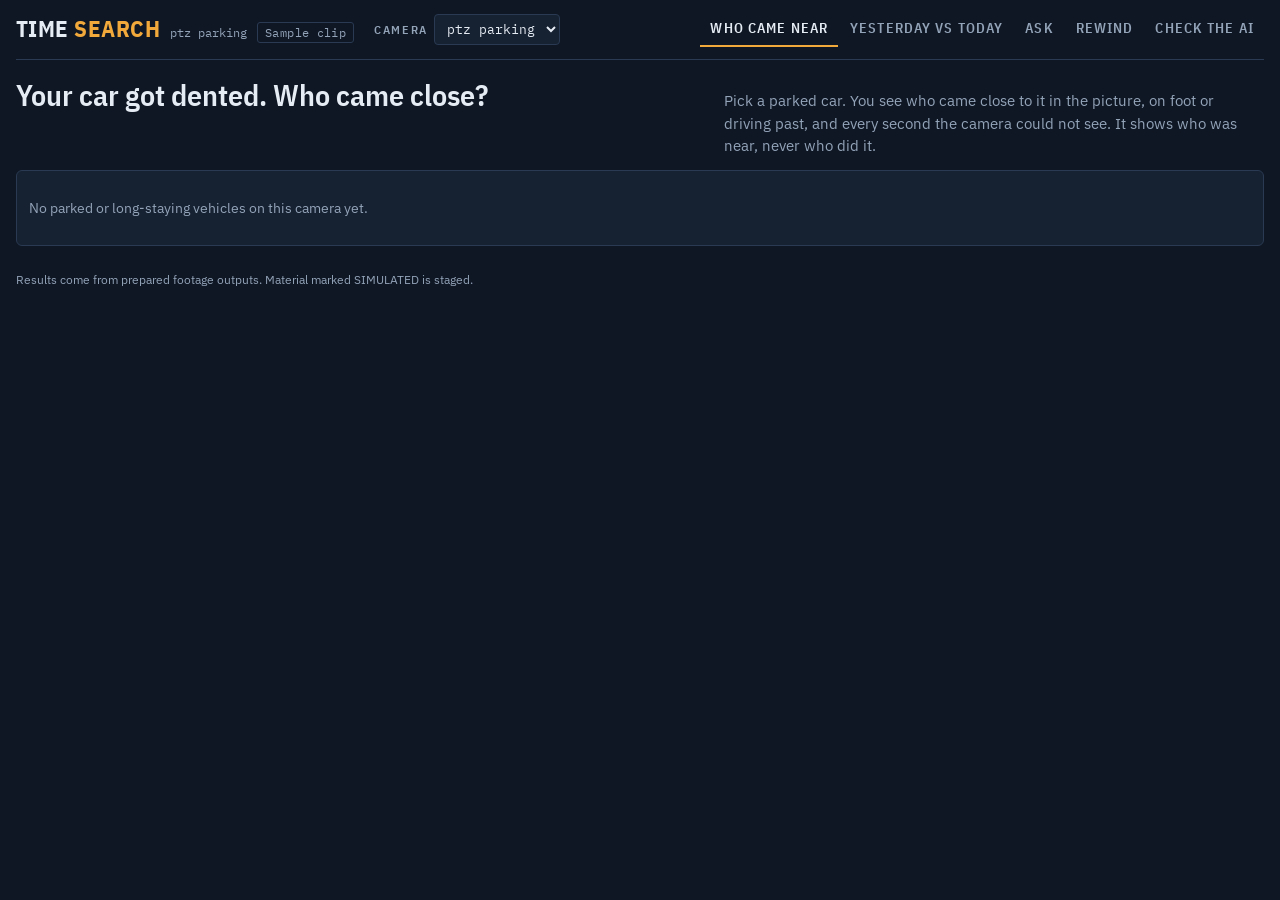
==== commit 9ab96fd7: "publish time search and the local video pipeline" ====
--- a/street-time-machine/ui/index.html
+++ b/street-time-machine/ui/index.html
@@ -1,5 +1,5 @@
 <meta charset="utf-8">
-<title>Street Time Machine</title>
+<title>Time Search</title>
 <meta name="claude:viewport-fit-sides" content="cover">
 <meta name="viewport" content="width=device-width,initial-scale=1,viewport-fit=cover">
 <link rel="preconnect" href="https://fonts.googleapis.com">
@@ -165,7 +165,9 @@
 </style>
 <style data-owner="ui-rewind">
 /* ui-rewind: Rewind view only. Every selector sits under .syn-desk, or body:has(.syn-desk) for the thesis clamp. */
-.syn-desk .syn-screen{--syn-ar:1.7778;aspect-ratio:var(--syn-ar);width:100%;max-width:max(320px,calc((100svh - 236px) * var(--syn-ar)));margin-inline:auto}
+.syn-desk .syn-screen{--syn-ar:1.7778;aspect-ratio:var(--syn-ar);width:100%;max-width:max(420px,calc((100svh - var(--syn-top,166px) - 64px) * var(--syn-ar)));margin-inline:auto}
+.syn-desk .syn-legend svg{width:14px;height:10px;display:inline-block;flex:none}
+.syn-desk .syn-legend{gap:4px 12px}
 .syn-desk .syn-screen video{width:100%;height:100%;object-fit:contain}
 .syn-desk .syn-controls{gap:8px 12px;padding-block:8px}
 .syn-desk .syn-spot{display:flex;flex-wrap:wrap;align-items:center;gap:6px}
@@ -218,6 +220,7 @@
 .dv-root .dv-ncd summary{cursor:pointer}
 .dv-root .dv-ncd ul{margin:6px 0 0;padding-left:18px;font-size:.84rem;color:#C4CDD9;display:flex;flex-direction:column;gap:3px}
 .dv-root .dv-pick{display:flex;flex-wrap:wrap;gap:8px;align-items:center;margin:0}
+@media (max-width:560px){.dv-plate .dv-tag{top:6px;font-size:.62rem;padding:1px 5px}.dv-plate .dv-tag.dv-l{left:6px}.dv-plate .dv-tag.dv-r{right:6px}.dv-plate.dv-blinking .dv-tag{font-size:.72rem}}
 </style>
 <style data-owner="ui-near">
 /* ui-near: Who came near. Every selector is prefixed .nr- */
@@ -283,6 +286,7 @@
 .cx .cx-mini p{margin:0}
 .cx .cx-row{grid-template-columns:200px minmax(0,1fr)}
 @media (max-width:560px){.cx .cx-mini,.cx .cx-row{grid-template-columns:minmax(0,1fr)}}
+.cx .cx-row.cx-nopic{grid-template-columns:minmax(0,1fr)}
 .cx .cx-rowstrip{width:100%;height:auto}
 .cx .cx-body{display:flex;flex-direction:column;gap:8px;min-width:0}
 .cx .cx-cap{margin:0}
@@ -295,7 +299,7 @@
 <body>
 <svg class="shell-defs" width="0" height="0" aria-hidden="true" focusable="false"><defs><pattern id="hatch" width="6" height="6" patternUnits="userSpaceOnUse" patternTransform="rotate(45)"><rect width="6" height="6" fill="#2A3442"/><line y2="6" stroke="#8C99AB" stroke-width="2"/></pattern></defs></svg>
 <header class="bar">
-  <div class="brand"><h1>STREET <b>TIME MACHINE</b></h1><span class="shell-camtag" id="camid">—</span><span class="shell-badge" id="databadge" hidden></span></div>
+  <div class="brand"><h1>TIME <b>SEARCH</b></h1><span class="shell-camtag" id="camid">—</span><span class="shell-badge" id="databadge" hidden></span></div>
   <label class="cams" id="camsel"><span class="label" style="margin-right:6px">Camera</span><select id="cams" aria-label="Camera"></select></label>
   <nav class="modes" role="tablist" aria-label="Views">
     <button class="mode" role="tab" data-mode="near" aria-selected="true">Who came near</button>
@@ -310,17 +314,33 @@
 
 <section class="thesis"><h2 id="thesis">Every car that passed, all on screen at once.</h2><p id="sub"></p></section>
 <main id="view"></main>
-<footer><span id="credit"></span><span id="provenance">Built during the Real-Time Video Agents Hack, 17 Oct 2026. Every number on this page is computed from the footage; anything marked SIMULATED is a test we staged.</span></footer>
+<footer><span id="credit"></span><span id="provenance">Results come from prepared footage outputs. Material marked SIMULATED is staged.</span></footer>
 
 <script>
 const S = {cams: [], cam: null, mode: 'synopsis', meta: null, cache: {}};
 const $ = (s, el=document) => el.querySelector(s);
 const esc = s => String(s ?? '').replace(/[&<>"']/g, c => ({'&':'&amp;','<':'&lt;','>':'&gt;','"':'&quot;',"'":'&#39;'}[c]));
-const mmss = t => { t = Math.max(0, +t || 0); const m = Math.floor(t/60), s = t - m*60; return `${String(m).padStart(2,'0')}:${s.toFixed(1).padStart(4,'0')}`; };
+// Round to tenths first, then split: 59.96 s reads 01:00.0, never 00:60.0.
+const mmss = t => { const d = Math.round(Math.max(0, +t || 0) * 10), m = Math.floor(d / 600), s = (d - m * 600) / 10; return `${String(m).padStart(2,'0')}:${s.toFixed(1).padStart(4,'0')}`; };
 const COL = {person:'#F2A93B', car:'#7FB6FF', truck:'#9AD1FF', bus:'#9AD1FF', bicycle:'#F28FB4', motorcycle:'#F28FB4'};
 const colOf = n => COL[n] || '#C9D3E0';
 const WHY = {dark: 'too dark', blur: 'picture blurred', frozen: 'picture froze', blocked: 'view blocked or camera turned away', no_signal: 'no picture', turned_away: 'camera turned away', moved: 'camera moving'};
 const why = r => WHY[r] || r || 'unknown';
+// Blind seconds: the ledger's own totals first (blind_total_s, blind_by_day), else the union of its blind spans, else a count of blind seconds.
+const spanUnion = (spans, a = -Infinity, b = Infinity) => { let tot = 0, end = -Infinity;
+  for (const [s, e] of (spans || []).map(x => [Math.max(a, +x.start), Math.min(b, +x.end)]).filter(x => x[1] > x[0]).sort((x, y) => x[0] - y[0])) {
+    if (e > end) { tot += e - Math.max(s, end); end = e; } }
+  return tot; };
+function blindTotal(L){
+  if (!L) return 0;
+  if (L.blind_total_s != null && isFinite(+L.blind_total_s)) return +L.blind_total_s;
+  if (Array.isArray(L.blind)) return spanUnion(L.blind);
+  return (L.per_second || []).filter(p => !p.visible).length;
+}
+function blindByDay(L, days){   // [{id, label, s}] per recording day
+  if (L && Array.isArray(L.blind_by_day) && L.blind_by_day.length) return L.blind_by_day.map(x => ({id: x.day, label: x.label || String(x.day ?? ''), s: +x.blind_s || 0}));
+  return (days || []).map(d => ({id: d.id, label: d.label || String(d.id ?? ''), s: L && Array.isArray(L.blind) ? spanUnion(L.blind, +d.start || 0, d.end != null ? +d.end : Infinity) : 0}));
+}
 const BAKED = window.__STM__ || null, FILES = window.__STM_FILES__ || {};
 const F = p => (p && FILES[p]) || p;
 const asset = (cam, p) => p ? F(`out/${cam}/${p}`) : '';
@@ -437,8 +457,8 @@
   bd.className = 'shell-badge ' + (sim ? 'sim' : ev ? 'real' : 'sample');
   bd.textContent = synthetic ? 'SYNTHETIC DEMO' : sim ? 'SIMULATED days' : ev ? `Event footage · ${days.length} real day${days.length === 1 ? '' : 's'}` : 'Sample clip';
   bd.title = sim ? M.simulated.join('; ') : ev ? days.map(d => d.label || d.id).join(' and ') : 'Public sample footage used to build and test this';
-  $('#credit').textContent = M.credit ? synthetic ? `Fixture: ${M.credit}.` : `Footage: ${M.credit}.${ev ? '' : ' Development stand-in for the event\'s neighbourhood camera.'}` : '';
-  $('#provenance').textContent = synthetic ? 'Synthetic demo: an illustrated scene and preset events. This fixture uses no video or model inference.' : 'Built during the Real-Time Video Agents Hack, 17 Oct 2026. Every number on this page is computed from the footage; anything marked SIMULATED is a test we staged.';
+  $('#credit').textContent = M.credit ? synthetic ? `Fixture: ${M.credit}.` : `Footage: ${M.credit}.` : '';
+  $('#provenance').textContent = synthetic ? 'Synthetic demo: an illustrated scene and preset events. This fixture uses no video or model inference.' : 'Results come from prepared footage outputs. Material marked SIMULATED is staged.';
 }
 function markMode(m){
   if (!THESIS[m] || (m === 'flow' && !S.all)) m = 'near';
@@ -534,13 +554,13 @@
   }
   if (run) rects.push(run);
   const x = t => (t / n) * W;
-  const blindS = rects.filter(r => r.st === 'blind').reduce((a, r) => a + (r.end - r.start), 0);
+  const blindS = Math.round(blindTotal(L));
   return `<div class="strip"><div class="legend"><span class="label">Every second of the recording</span><span><i style="background:var(--present)"></i>camera could see</span><span><i style="background:var(--blind)"></i>could not see (${blindS} s)</span>${marks.length ? '<span><i style="background:var(--sodium)"></i>selected</span>' : ''}</div>
   <svg viewBox="0 0 ${W} ${H}" role="img" aria-label="Visibility for each second">
   ${rects.map(r => `<rect x="${x(r.start).toFixed(1)}" y="6" width="${Math.max(1, x(r.end) - x(r.start)).toFixed(1)}" height="16" fill="${r.st === 'ok' ? 'var(--present)' : 'var(--blind)'}" opacity="${r.st === 'ok' ? .55 : 1}"><title>${r.st === 'ok' ? 'visible' : 'could not see: ' + esc(why(r.reason))} ${mmss(r.start)}–${mmss(r.end)}</title></rect>`).join('')}
   ${marks.map(m => `<rect x="${x(m[0]).toFixed(1)}" y="2" width="${Math.max(2, x(m[1]) - x(m[0])).toFixed(1)}" height="24" fill="none" stroke="var(--sodium)" stroke-width="2"/>`).join('')}
   <text x="0" y="33" font-size="9" fill="var(--dim)" font-family="IBM Plex Mono, monospace">00:00</text>
-  <text x="${W}" y="33" font-size="9" fill="var(--dim)" text-anchor="end" font-family="IBM Plex Mono, monospace">${mmss(n)}</text></svg></div>`;
+  <text x="${W}" y="33" font-size="9" fill="var(--dim)" text-anchor="end" font-family="IBM Plex Mono, monospace">${mmss(+dur || n).slice(0, 5)}</text></svg></div>`;
 }
 
 /* ---------- Rewind (video synopsis) ---------- */
@@ -557,14 +577,14 @@
   if (!q || !String(q).trim()) return null;
   const w = String(q).toLowerCase().split(/[^a-z]+/).filter(Boolean);
   const out = (ids, reason) => { const s = new Set(ids || []); if (reason) s.reason = reason; return s; };
-  const WHO = /^(man|men|woman|women|guys?|girls?|boys?|lady|ladies|gentlem[ae]n|males?|females?|kids?|child|children|teens?|teenagers?|elderly|old|young|he|she|him|her|his|hers)$/;
+  const WHO = /^(man|men|woman|women|guys?|girls?|boys?|lady|ladies|gentlem[ae]n|males?|females?|kids?|child|children|teens?|teenagers?|elderly|he|she|him|her|his|hers)$/;
   const PEOPLE = /^(persons?|people|pedestrians?|walkers?|someone|somebody|anyone|anybody|cyclists?|riders?|drivers?)$/;
-  const LOOKS = /^(pink|purple|beige|navy|dark|light|pale|bright|blond|blonde|ginger|bald|brunette|shirts?|tshirts?|tee|tops?|jackets?|coats?|hoodies?|hood|hats?|caps?|beanie|dress|skirt|trousers|pants|jeans|shorts|shoes|trainers|sneakers|boots|bags?|backpacks?|rucksacks?|hair|beard|glasses|sunglasses|masks?|scarf|hijab|uniform|wearing|wears|wore|dressed|clothes|clothing|outfit|skin|skinned|tall|short|fat|thin|slim|faces?|race|ethnic|ethnicity|asian|african|caucasian|gender)$/;
+  const LOOKS = /^(old|older|young|younger|pink|purple|beige|navy|dark|light|pale|bright|blond|blonde|ginger|bald|brunette|shirts?|tshirts?|tee|tops?|jackets?|coats?|hoodies?|hood|hats?|caps?|beanie|dress|skirt|trousers|pants|jeans|shorts|shoes|trainers|sneakers|boots|bags?|backpacks?|rucksacks?|hair|beard|glasses|sunglasses|masks?|scarf|hijab|uniform|wearing|wears|wore|dressed|clothes|clothing|outfit|skin|skinned|tall|short|fat|thin|slim|faces?|race|ethnic|ethnicity|asian|african|caucasian|gender)$/;
   const cols = w.filter(x => COLOURS.includes(x)).map(x => x === 'gray' ? 'grey' : x);
   const cls = w.map(x => SYN[x]).filter(Boolean);
   const aboutPeople = w.some(x => WHO.test(x) || PEOPLE.test(x)) || cls.some(c => ['person', 'bicycle', 'motorcycle'].includes(c));
   if (w.some(x => WHO.test(x)) || (aboutPeople && (cols.length || w.some(x => LOOKS.test(x)))))
-    return out([], 'Street Time Machine never describes or searches people by how they look: no clothing, skin, gender or face. Ask about vehicles, or who came near a car.');
+    return out([], 'Time Search never describes or searches people by how they look: no clothing, skin, gender or face. Ask about vehicles, or who came near a car.');
   if (w.includes('dark')) cols.push('black', 'grey');
   if (w.includes('light')) cols.push('white', 'silver');
   if (!cols.length && !cls.length) return out([], 'Try a vehicle and a colour (white van, red car, truck), or a kind of road user (people, bikes).');
@@ -581,20 +601,21 @@
 async function viewSynopsis(v){
   const cam = S.cam;
   const [J, L, M, I, B] = await Promise.all(['synopsis', 'ledger', 'moments', 'index', 'brief'].map(n => getJSON(`out/${cam}/${n}.json`)));
-  if (cam !== S.cam) return;  // camera changed while loading
+  if (cam !== S.cam || !v.isConnected) return;  // camera or view changed while loading
   if (!J || !Array.isArray(J.ghosts)) { v.innerHTML = empty('The rewind for this camera has not been built yet.'); return; }
   let calm = false; try { calm = matchMedia('(prefers-reduced-motion: reduce)').matches; } catch(e) {}
   const ms = t => mmss(t).slice(0, -2);
   const days = (S.meta && S.meta.days) || [], multiDay = days.length > 1;
-  const dayLab = id => { const d = days.find(d => String(d.id) === String(id)); return d ? d.label : String(id ?? ''); };
+  // Day names: the rewind's own segments[i].label first, then the camera's meta.json label.
+  const segs = Array.isArray(J.segments) ? J.segments : [], segLab = id => (segs.find(s => String(s.day) === String(id)) || {}).label;
+  const dayLab = id => { const d = days.find(d => String(d.id) === String(id)); return segLab(id) || (d && d.label) || String(id ?? ''); };
   const ghosts = J.ghosts, byId = new Map(ghosts.map(g => [g.object_id, g]));
-  const sugg = ['cars', 'people', 'bikes'];
-  const isParked = g => g.parked ?? ((g.out_end - g.out_start) >= J.out_duration * 0.9);
+  // Parked = synopsis.json's own per-ghost flag. Only a file written before that flag existed falls back to "on screen for 90% of the rewind".
+  const isParked = g => typeof g.parked === 'boolean' ? g.parked : (g.out_end - g.out_start) >= J.out_duration * 0.9;
   const parked = ghosts.filter(isParked).length, moving = ghosts.length - parked;
   const win = Array.isArray(J.src_window) && J.src_window.length === 2 ? J.src_window : null;
   const srcSpan = win ? win[1] - win[0] : J.src_duration;
   const fast = srcSpan / Math.max(1, J.out_duration), fastS = fast >= 10 ? fast.toFixed(0) : fast.toFixed(1);
-  const whyS = r => r === 'turned_away' ? 'camera pointed elsewhere' : why(r);
   const VEH = ['car', 'truck', 'bus'];
   // Spotlight: single-select. Everything outside the spotlight sits under a dark veil.
   const SPOT = {moving: ['moving', g => !isParked(g)], people: ['people', g => g.name === 'person'], cars: ['cars', g => VEH.includes(g.name)], all: ['everything', null]};
@@ -609,30 +630,44 @@
   const runs = [];
   for (const p of per) { const st = p.visible ? 'ok' : 'blind', last = runs[runs.length - 1];
     if (last && last.st === st && last.end === p.t && (st === 'ok' || last.reason === p.reason)) last.end = p.t + 1; else runs.push({st, start: p.t, end: p.t + 1, reason: p.reason}); }
-  const blindS = L ? Math.round(L.blind_total_s ?? per.filter(p => !p.visible).length) : 0;
-  const SHORT = {turned_away: 'turned away', blocked: 'blocked', blur: 'blurred', dark: 'too dark', frozen: 'frozen', no_signal: 'no picture'};
-  const rs = [...new Set(per.filter(p => !p.visible).map(p => SHORT[p.reason] || 'unclear'))];
-  const rsTxt = rs.length > 1 ? rs.slice(0, -1).join(', ') + ' or ' + rs[rs.length - 1] : (rs[0] || '');
+  const blindS = L ? Math.round(blindTotal(L)) : 0;
+  const blindDays = L && multiDay ? blindByDay(L, days).map(x => `${segLab(x.id) || x.label} ${Math.round(x.s)} s`).join(', ') : '';
+  const rs = [...new Set(per.filter(p => !p.visible).map(p => why(p.reason)))];
+  const rsTxt = rs.length > 1 && !rs.some(x => / or /.test(x)) ? rs.slice(0, -1).join(', ') + ' or ' + rs[rs.length - 1] : rs.join(', ');
   const BINS = 250, act = new Array(BINS).fill(0), bw = SW / BINS;
   for (const g of ghosts) { if (isParked(g)) continue; const a = Math.max(0, Math.floor(g.src_start / N * BINS)), b = Math.min(BINS - 1, Math.floor(g.src_end / N * BINS)); for (let i = a; i <= b; i++) act[i]++; }
   const amax = Math.max(1, ...act), mono = 'font-family="IBM Plex Mono, monospace"';
-  const other = win ? [[0, win[0]], [win[1], N]].filter(([a, b]) => b - a > 0.5) : [];
+  // Measured against the real duration, not N (rounded up): a window ending at 1853.22 of 1853.22 s leaves no "other view" sliver.
+  const other = win ? [[0, win[0]], [win[1], +J.src_duration || N]].filter(([a, b]) => b - a > 1) : [];
   let stripSVG = `<svg id="synstrip" viewBox="0 0 ${SW} 52" role="img" aria-label="Every second of the recording. Click to replay what was there.">
     <defs><pattern id="synhatch" width="6" height="6" patternUnits="userSpaceOnUse" patternTransform="rotate(45)"><rect width="6" height="6" fill="#2A3442"/><line x1="0" y1="0" x2="0" y2="6" stroke="#8C99AB" stroke-width="2"/></pattern></defs>
     ${act.map((c, i) => c ? `<rect x="${(i * bw).toFixed(1)}" y="${(16 - 14 * c / amax).toFixed(1)}" width="${(bw - .6).toFixed(1)}" height="${(14 * c / amax).toFixed(1)}" fill="var(--dim)" opacity=".5"/>` : '').join('')}
     ${L ? `<rect x="0" y="20" width="${SW}" height="14" fill="var(--line)"><title>camera could see</title></rect>` : ''}
-    ${runs.filter(r => r.st === 'blind').map(r => `<rect x="${X(r.start).toFixed(1)}" y="20" width="${Math.max(1.5, X(r.end) - X(r.start)).toFixed(1)}" height="14" fill="url(#synhatch)"><title>camera could NOT see ${ms(r.start)}–${ms(r.end)}: ${esc(whyS(r.reason))}</title></rect>`).join('')}`;
-  //@Q5@
-  v.innerHTML = `<div class="desk"><div class="stage">
-    ${I ? `<form class="ask" id="findf" style="border-top:0;border-bottom:1px solid var(--line)"><input id="find" autocomplete="off" placeholder="Find… e.g. white car, people, bikes" aria-label="Find in the rewind"><button class="btn">Find</button>
-      <span style="display:flex;gap:6px;flex-wrap:wrap;align-items:center">${sugg.map(s => `<button type="button" class="chip" data-f="${esc(s)}" aria-pressed="false">${esc(s)}</button>`).join('')}</span></form>` : ''}
-    <div class="screen"><video id="syn" src="out/${cam}/synopsis.mp4" muted playsinline loop preload="auto"></video><canvas id="ov"></canvas>
-      <div class="osd" id="osd">REWIND ${mmss(0)}</div><div class="osd r">${mmss(J.src_duration).slice(0, 5)} of footage in ${Math.round(J.out_duration)} s</div>
+    ${runs.filter(r => r.st === 'blind').map(r => `<rect x="${X(r.start).toFixed(1)}" y="20" width="${Math.max(1.5, X(r.end) - X(r.start)).toFixed(1)}" height="14" fill="url(#synhatch)"><title>camera could NOT see ${ms(r.start)}–${ms(r.end)}: ${esc(why(r.reason))}</title></rect>`).join('')}`;
+  stripSVG += `
+    ${other.map(([a, b]) => { const x = X(a).toFixed(1), w = Math.max(1.5, X(b) - X(a)).toFixed(1); return `<g><rect x="${x}" y="20" width="${w}" height="14" fill="var(--night)" opacity=".55"/><rect x="${x}" y="20.5" width="${w}" height="13" fill="none" stroke="var(--dim)" stroke-dasharray="4 3"/>${X(b) - X(a) > 150 ? `<text x="${((X(a) + X(b)) / 2).toFixed(1)}" y="30.5" text-anchor="middle" fill="var(--dim)" font-size="10" ${mono}>other view · not in this rewind</text>` : ''}<title>${ms(a)}–${ms(b)}: the camera pointed at another view, so this is not in the rewind</title></g>`; }).join('')}
+    ${multiDay ? days.filter(d => d.start > 0).map(d => `<line x1="${X(d.start).toFixed(1)}" x2="${X(d.start).toFixed(1)}" y1="0" y2="38" stroke="var(--sodium)" stroke-width="1.5" stroke-dasharray="3 2"/>`).join('') : ''}
+    <path id="synticks" d="" stroke="var(--sodium)" stroke-width="2.5" fill="none"/>
+    <rect id="synmark" x="0" y="17" width="0" height="20" fill="none" stroke="var(--sodium)" stroke-width="2" visibility="hidden"/>
+    ${multiDay ? days.map(d => `<text x="${(X(d.start || 0) + (d.start > 0 ? 4 : 0)).toFixed(1)}" y="49" fill="var(--dim)" font-size="11" ${mono}>${esc(dayLab(d.id))}${d.start > 0 ? ' · ' + ms(d.start) : ''}</text>`).join('') : `<text x="0" y="49" fill="var(--dim)" font-size="11" ${mono}>${ms(0)}</text>`}
+    <text x="${SW}" y="49" text-anchor="end" fill="var(--dim)" font-size="11" ${mono}>${ms(J.src_duration || N)}</text></svg>`;
+  const hatchKey = '<svg width="14" height="10" aria-hidden="true" style="margin-right:5px;vertical-align:-1px"><rect width="14" height="10" rx="2" fill="url(#synhatch)"/></svg>';
+  const simB = (S.meta && (S.meta.simulated || []).length) ? ` <span class="sim">SIMULATED: ${esc(S.meta.simulated.join('; '))}</span>` : '';
+  const legend = `<div class="legend syn-legend"><span class="label">Every second of the recording · click to replay</span>
+    <span><i style="background:var(--dim);opacity:.6"></i>came and went</span><span><i style="background:var(--sodium)"></i>on screen now</span>
+    ${L ? `<span><i style="background:var(--line)"></i>camera could see</span>${blindS ? `<span>${hatchKey}camera could NOT see (${blindS} s${blindDays ? ' · ' + esc(blindDays) : ''})${rsTxt ? ': ' + esc(rsTxt) : ''}</span>` : '<span>camera could see every second</span>'}` : '<span>visibility not checked for this camera</span>'}
+    ${other.length ? '<span><i style="border:1px dashed var(--dim);background:transparent"></i>other view · not in this rewind</span>' : ''}${simB}</div>`;
+  v.innerHTML = `<div class="desk syn-desk"><div class="stage">
+    <div class="screen syn-screen" style="--syn-ar:${(J.w / Math.max(1, J.h)).toFixed(4)}"><video id="syn" src="out/${cam}/synopsis.mp4" muted playsinline loop preload="auto"${calm ? '' : ' autoplay'}></video><canvas id="ov"></canvas>
+      <div class="osd" id="osd">REWIND ${mmss(0)}</div><div class="osd r">${ms(srcSpan)} of footage → ${ms(J.out_duration)}</div>
       <div id="tip" class="osd" hidden></div></div>
-    <div class="controls"><button class="btn primary" id="play">Play</button>
-      <input id="scrub" type="range" min="0" max="${J.out_duration}" step="0.05" value="0" aria-label="Rewind position" style="flex:1 1 200px">
-      <span class="mono" id="found" style="font-size:.82rem;color:var(--sodium)"></span></div>
-    ${ledgerStrip(L, J.src_duration)}
+    <div class="controls syn-controls"><button type="button" class="btn primary" id="play" aria-pressed="false">Play</button>
+      <input id="scrub" type="range" min="0" max="${J.out_duration}" step="0.05" value="0" aria-label="Rewind position" style="flex:1 1 140px">
+      <span class="syn-spot" role="group" aria-label="Spotlight"><span class="label">Spotlight</span>${chips}</span>
+      <span class="mono syn-found" id="found" aria-live="polite"></span></div>
+    <div class="strip syn-strip">${legend}${stripSVG}</div>
+    <form class="ask syn-find" id="findf"><input id="find" autocomplete="off" placeholder="Find a vehicle… e.g. white van, truck, bikes" aria-label="Find in the rewind"><button class="btn">Find</button></form>
+    <p class="honesty syn-msg" id="synmsg" role="status" hidden></p>
   </div>
   <aside class="inspector" id="insp"></aside></div>`;
   const vid = $('#syn'), cv = $('#ov'), ctx = cv.getContext('2d'), tip = $('#tip'), msg = $('#synmsg'), playB = $('#play');
@@ -661,7 +696,7 @@
     sel = g; focus = g; say('');
     const off = (tSrc != null && !isParked(g)) ? Math.max(0, (tSrc - g.src_start) / (g.speed || 1)) : 0, t = vid.currentTime || 0;
     if (!isParked(g) || t < g.out_start || t > g.out_end) vid.currentTime = Math.min(Math.max(g.out_start, g.out_end - 0.1), g.out_start + off);
-    play(); inspectGhost(g, L, home); draw();
+    play(); inspectGhost(g, L, home, dayLab); draw();
   };
   const jump = m => {
     if (!m) return;
@@ -720,7 +755,13 @@
   }
   const kick = () => { if (!raf) raf = requestAnimationFrame(loop); };
   if (window.__synOff) window.__synOff();
-  const onResize = () => draw(); addEventListener('resize', onResize); window.__synOff = () => removeEventListener('resize', onResize);
+  // Fit 1366x768: the video may only be as tall as the space left under the header, so Play stays above the fold.
+  const desk = v.querySelector('.syn-desk'), scr = v.querySelector('.syn-screen'); let topPx = -1;
+  const fit = () => { if (!desk.isConnected) return; const tp = Math.max(0, Math.round(scr.getBoundingClientRect().top + scrollY)); if (tp !== topPx) { topPx = tp; desk.style.setProperty('--syn-top', tp + 'px'); } };
+  const onResize = () => { fit(); draw(); }; addEventListener('resize', onResize);
+  let ro = null; try { ro = new ResizeObserver(onResize); document.querySelectorAll('header.bar, .shell-brief, .thesis').forEach(el => ro.observe(el)); } catch (e) {}
+  window.__synOff = () => { removeEventListener('resize', onResize); if (ro) ro.disconnect(); };
+  fit();
   vid.addEventListener('play', () => { sync(); kick(); }); vid.addEventListener('pause', () => { sync(); draw(); });
   vid.addEventListener('seeked', draw); vid.addEventListener('loadeddata', () => { draw(); play(); });
   playB.onclick = () => { if (vid.paused) vid.play().catch(() => {}); else vid.pause(); };
@@ -736,28 +777,45 @@
   };
   cv.onmouseleave = () => { hov = null; tip.hidden = true; draw(); };
   cv.onclick = e => { const h = pick(e); if (h) focusOn(h.g); else home(); };
-  const ff = $('#findf');
-  if (ff) {
-    const run = q => { findSet = findIds(I, q, J); v.querySelectorAll('.chip[data-f]').forEach(c => c.setAttribute('aria-pressed', c.dataset.f === q)); if (findSet && vid.paused) { vid.play().catch(() => {}); $('#play').textContent = 'Pause'; } draw(); };
-    ff.onsubmit = e => { e.preventDefault(); run($('#find').value); };
-    $('#find').oninput = e => { if (!e.target.value.trim()) run(''); };
-    v.querySelectorAll('.chip[data-f]').forEach(c => c.onclick = () => { const on = c.getAttribute('aria-pressed') === 'true'; $('#find').value = on ? '' : c.dataset.f; run(on ? '' : c.dataset.f); });
-  }
+  const pressChips = () => v.querySelectorAll('.chip[data-spot]').forEach(c => c.setAttribute('aria-pressed', String(!findSet && c.dataset.spot === spot)));
+  v.querySelectorAll('.chip[data-spot]').forEach(c => c.onclick = () => { spot = c.dataset.spot; S.synSpot = spot; spotSet = spotIds(spot); findSet = null; $('#find').value = ''; say(''); pressChips(); play(); home(); });
+  const runFind = q => {
+    const res = findIds(I, q, J); focus = null;
+    if (!res) { findSet = null; say(''); }
+    else { const inRewind = new Set([...res].filter(id => byId.has(id)));
+      if (res.reason) { findSet = null; say(res.reason); }
+      else if (!inRewind.size) { findSet = null; say(res.size ? `${res.size} matched, but none of them are in this rewind.` : `Nothing matched “${String(q).trim()}”.`); }
+      else { findSet = inRewind; say(''); play(); } }
+    pressChips(); if (sel) home(); else draw();
+  };
+  $('#findf').onsubmit = e => { e.preventDefault(); runFind($('#find').value); };
+  $('#find').oninput = e => { if (!e.target.value.trim()) runFind(''); };
+  $('#synstrip').onclick = e => {
+    const r = e.currentTarget.getBoundingClientRect(); if (!r.width) return;
+    const t = (e.clientX - r.left) / r.width * N, ps = per[Math.floor(t)], outside = win && (t < win[0] || t > win[1]);
+    const mv = ghosts.filter(g => !isParked(g));
+    let g = mv.filter(g => g.src_start <= t && t <= g.src_end).sort((a, b) => b.src_start - a.src_start)[0];
+    if (!g && !outside && !(ps && !ps.visible)) { const near = mv.slice().sort((a, b) => Math.abs(a.src_start - t) - Math.abs(b.src_start - t))[0]; if (near && Math.abs(near.src_start - t) <= Math.max(10, N / 100)) g = near; }
+    if (g) return focusOn(g, Math.max(g.src_start, Math.min(g.src_end, t)));
+    say(outside ? `At ${ms(t)} the camera pointed at another view, so that part is not in this rewind.` : ps && !ps.visible ? `At ${ms(t)} the camera could not see (${why(ps.reason)}), so there is nothing to replay.` : `Nothing moved near ${ms(t)}.`);
+  };
   home();
-}
-function inspectGhost(g, L, back){
+  const want = S.synFocus; S.synFocus = null;
+  if (want != null && byId.has(+want)) focusOn(byId.get(+want));
+  sync();
+}
+function inspectGhost(g, L, back, dayName){
   const box = $('#insp'); if (!box || !g) return;
   const ms = t => mmss(t).slice(0, -2);
   const days = (S.meta && S.meta.days) || [], d = days.find(d => String(d.id) === String(g.day));
-  const whyS = r => r === 'turned_away' ? 'camera pointed elsewhere' : why(r);
   const blind = ((L && L.blind) || []).filter(b => b.end > g.src_start && b.start < g.src_end);
   const blindS = blind.reduce((a, b) => a + Math.min(b.end, g.src_end) - Math.max(b.start, g.src_start), 0);
   const sped = g.speed && g.speed > 1 ? ` · ${(+g.speed).toFixed(1)}× faster` : '';
   box.innerHTML = `<div class="label">In the spotlight</div><h3>${esc(g.name)} #${esc(g.object_id)}</h3>
     ${img(asset(S.cam, `crops/${g.object_id}.jpg`), 'crop', g.name)}
     <dl class="kv"><dt>Really there</dt><dd>${mmss(g.src_start)} – ${mmss(g.src_end)}</dd><dt>For</dt><dd>${(g.src_end - g.src_start).toFixed(1)} s${g.parked ? ' · parked' : ''}</dd>
-    ${days.length > 1 ? `<dt>Day</dt><dd>${esc(d ? d.label : g.day)}</dd>` : ''}<dt>In the rewind</dt><dd>${ms(g.out_start)} – ${ms(g.out_end)}${sped}</dd></dl>
-    ${blind.length ? `<p class="honesty">The camera could not see for ${Math.round(blindS)} s while this ${esc(g.name)} was there (${esc([...new Set(blind.map(b => whyS(b.reason)))].join(', '))}).</p>` : ''}
+    ${days.length > 1 ? `<dt>Day</dt><dd>${esc(dayName ? dayName(g.day) : d ? d.label : g.day)}</dd>` : ''}<dt>In the rewind</dt><dd>${ms(g.out_start)} – ${ms(g.out_end)}${sped}</dd></dl>
+    ${blind.length ? `<p class="honesty">The camera could not see for ${Math.round(blindS)} s while this ${esc(g.name)} was there (${esc([...new Set(blind.map(b => why(b.reason)))].join(', '))}).</p>` : ''}
     ${g.name === 'person' ? '<p class="empty">Shown so you know who was there, never who did anything. Rewind never describes people by how they look.</p>' : ''}
     <button class="btn" id="back" type="button">Back to everyone</button>`;
   $('#back').onclick = () => back ? back() : render();
@@ -779,35 +837,10 @@
 }
 
 /* ---------- Yesterday vs today ---------- */
-/* DV-OLD
-async function viewDiff(v){
-  const cam = S.cam, D = await getJSON(`out/${cam}/diff.json`);
-  if (!D) { v.innerHTML = empty((S.meta.days || []).length < 2 ? 'This camera has one recording, so there is no yesterday to compare with.' : 'The comparison for this camera has not been built yet.'); return; }
-  const kinds = ['same', 'arrived', 'left', 'moved', 'swapped'];
-  const kc = {same: '#93A3B8', arrived: '#3CC488', left: '#F0645A', moved: '#E9C84A', swapped: '#B48CF2'};
-  const W = S.meta.w || 1280, H = S.meta.h || 720;
-  v.innerHTML = `<div class="desk"><div class="stage">
-    <div class="reveal" id="rv"><img src="${asset(cam, D.background_a)}" alt="Day A street">
-      <div class="top" id="rvtop"><img src="${asset(cam, D.background_b)}" alt="Day B street"></div>
-      <svg viewBox="0 0 ${W} ${H}" style="position:absolute;inset:0;width:100%;height:100%" aria-hidden="true">${D.changes.filter(c => c.kind !== 'same').map((c, i) => `<rect data-i="${i}" x="${c.box[0]}" y="${c.box[1]}" width="${c.box[2] - c.box[0]}" height="${c.box[3] - c.box[1]}" fill="none" stroke="${kc[c.kind]}" stroke-width="4"/>`).join('')}</svg>
-      <div class="handle" id="rvh"></div><span class="tag" style="left:10px">${esc((S.meta.days[0] || {}).label || 'Day A')}</span><span class="tag" style="right:10px">${esc((S.meta.days[1] || {}).label || 'Day B')}</span></div>
-    <div class="controls"><span class="label">Drag</span><input id="rvx" type="range" min="0" max="100" value="50" style="flex:1 1 240px" aria-label="Compare position"></div>
-    <div class="controls"><div class="stats">${kinds.map(k => `<div class="stat"><b class="mono" style="color:${kc[k]}">${D.counts[k] ?? 0}</b><span>${k}</span></div>`).join('')}</div></div>
-  </div>
-  <aside class="inspector"><div class="label">Changes</div><div class="list" id="chg">${D.changes.filter(c => c.kind !== 'same').concat(D.changes.filter(c => c.kind === 'same')).map(c => `
-    <div class="item" style="cursor:default;grid-template-columns:minmax(0,1fr)"><div><span class="pill ${c.kind}">${c.kind}</span> <span class="s mono">${c.similarity != null ? 'match ' + c.similarity.toFixed(2) : ''}</span></div>
-    <div class="pair"><figure>${img(c.a && asset(cam, c.a.crop), 'crop')}<figcaption>${c.a ? 'A ' + mmss(c.a.t) : 'A: empty'}</figcaption></figure><figure>${img(c.b && asset(cam, c.b.crop), 'crop')}<figcaption>${c.b ? 'B ' + mmss(c.b.t) : 'B: empty'}</figcaption></figure></div>
-    <div class="s">${esc(c.note)}</div></div>`).join('')}</div></aside></div>`;
-  const set = p => { $('#rvtop').style.clipPath = `inset(0 0 0 ${p}%)`; $('#rvh').style.left = p + '%'; };
-  $('#rvx').oninput = e => set(+e.target.value);
-  const rv = $('#rv'); let drag = false;
-  const mv = e => { if (!drag) return; const r = rv.getBoundingClientRect(); const p = Math.min(100, Math.max(0, (e.clientX - r.left) / r.width * 100)); set(p); $('#rvx').value = p; };
-  rv.onpointerdown = e => { drag = true; rv.setPointerCapture(e.pointerId); mv(e); }; rv.onpointermove = mv; rv.onpointerup = () => drag = false;
-}
-// DV-OLD */
 async function viewDiff(v){
   clearInterval(viewDiff._blink); cancelAnimationFrame(viewDiff._raf); clearTimeout(viewDiff._fl);
   const cam = S.cam, D = await getJSON(`out/${cam}/diff.json`), days = S.meta.days || [];
+  if (cam !== S.cam || !v.isConnected) return;  // camera or view changed while loading
   if (!D) {
     const others = (S.cams || []).filter(c => c !== cam), ds = await Promise.all(others.map(c => getJSON(`out/${c}/diff.json`)));
     const two = others.filter((c, i) => ds[i] && ds[i].status !== 'UNKNOWN');
@@ -820,12 +853,12 @@
   const dayOf = id => days.find(d => String(d.id) === String(id)) || {};
   const dA = dayOf(D.day_a), dB = dayOf(D.day_b);
   const labA = dA.label || `Day ${D.day_a ?? 'A'}`, labB = dB.label || `Day ${D.day_b ?? 'B'}`;
-  const nice = s => String(s ?? '').split(`day ${D.day_a}`).join(labA).split(`day ${D.day_b}`).join(labB);
+  const nice = s => String(s ?? '').replace(/\s*Tracker also used ids? [^.]*\./g, '').split(`day ${D.day_a}`).join(labA).split(`day ${D.day_b}`).join(labB).split(`Day ${D.day_a}`).join(labA).split(`Day ${D.day_b}`).join(labB);
   const sim = (S.meta.simulated || []).length > 0;
   const place = /car ?park|parking/i.test(`${S.meta.title || ''} ${cam}`) ? 'car park' : 'street';
   const kc = {same: '#93A3B8', arrived: '#3CC488', left: '#F0645A', moved: '#E9C84A', swapped: '#B48CF2'};
   const noun = c => ((/\b(truck|bus|van|motorcycle|bicycle)\b/i.exec(c.note || '') || [0, 'car'])[1]).toLowerCase();
-  const partly = c => c.kind === 'same' && /partly visible/i.test(c.note || '');
+  const partly = c => c.kind === 'same' && (c.unconfirmed || /partly visible/i.test(c.note || ''));
   const pillOf = c => c.kind === 'same' ? (partly(c) ? 'same?' : `same ${noun(c)}`) : c.kind === 'left' ? 'gone' : c.kind === 'arrived' ? 'new' : c.kind === 'swapped' ? `different ${noun(c)}` : String(c.kind || '');
   // Day B's frame corners pushed through the homography: the part of Day A's picture Day B also saw.
   const Hm = Al.ok !== false && Array.isArray(Al.H_b_to_a) && Al.H_b_to_a.length === 3 ? Al.H_b_to_a : null;
@@ -847,27 +880,33 @@
   }
   const hl = spot && spot.d >= 70 ? (() => { const fs = Math.min(30, spot.d / 5), L = [`On ${labB} the camera`, 'never looked here:', 'NOT COMPARED'];
     return `<text class="dv-hl" x="${spot.x}" y="${f1(spot.y - fs * 0.85)}" font-size="${f1(fs)}" text-anchor="middle">${L.map((s, i) => `<tspan x="${spot.x}" dy="${i ? f1(fs * 1.2) : 0}">${esc(s)}</tspan>`).join('')}</text>`; })() : '';
-  const span = w => w && w.end != null ? ` · ${mmss(w.start).slice(0, 5)}–${mmss(w.end).slice(0, 5)}` : '';
-  const TA = labA + span(Al.view_a || dA), TB = labB + span(Al.view_b || dB) + (sim ? ' · SIMULATED' : '');
+  const ir = D.infrared || {}, irDay = [D.day_a, D.day_b].find(id => ir[id] && !Object.values(ir).every(Boolean)), irTag = id => id === irDay ? ' · night infrared' : '';
+  const span = w => !w || w.end == null ? '' : sim ? ` · ${mmss(w.start).slice(0, 5)}–${mmss(w.end).slice(0, 5)}` : ` · ${Math.max(1, Math.round((w.seconds ?? (w.end - w.start)) / 60))} min of footage`;
+  const TA = labA + span(Al.view_a || dA) + irTag(D.day_a), TB = labB + span(Al.view_b || dB) + irTag(D.day_b) + (sim ? ' · SIMULATED' : '');
   const nOut = NC.filter(n => /outside|cut off/i.test(n.reason || '')).length, nOther = NC.length - nOut;
   const cars = n => `${n} parked ${n === 1 ? 'car' : 'cars'}`, were = n => n === 1 ? 'was' : 'were';
-  const line = D.status === 'UNKNOWN' ? `CAN'T TELL: ${nice(D.reason || 'the two days could not be compared')}. No car is called gone or new.`
+  const line = (D.status === 'UNKNOWN' ? `CAN'T TELL: ${nice(D.reason || 'the two days could not be compared')}. No car is called gone or new.`
     : moved ? `Only ${pct}% of the ${place} was seen on both days; ${nOut ? `${cars(nOut)} outside it ${were(nOut)} not compared, never called gone.` : 'only that part is compared.'}${nOther ? ` ${nOther} more could not be checked reliably (dashed).` : ''}`
-    : `The camera framing matches on both days, so the whole picture is compared.${NC.length ? ` ${cars(NC.length)} could not be checked reliably (dashed), never called gone.` : ''}`;
+    : `The camera framing matches on both days, so the whole picture is compared.${NC.length ? ` ${NC.length} more ${NC.length === 1 ? 'vehicle' : 'vehicles'} could not be checked reliably (dashed), never called gone.` : ''}`)
+    + (irDay != null && D.status !== 'UNKNOWN' ? ` ${dayOf(irDay).label || irDay} is night infrared with no colour, so a car in the same spot is marked "same?": it can't confirm it is the same car.` : '');
   const STAT = {left: 'gone', arrived: 'new', swapped: 'different car', moved: 'moved', same: 'same car'};
-  const stats = ['left', 'arrived', 'swapped', 'moved', 'same'].filter(k => cnt[k]).map(k => `<div class="stat"><b class="mono" style="color:${kc[k]}">${cnt[k]}</b><span>${STAT[k]}</span></div>`).join('')
+  const unc = CH.filter(c => c.kind === 'same' && c.unconfirmed).length, cn = {...cnt, same: (cnt.same || 0) - unc};
+  const stats = ['left', 'arrived', 'swapped', 'moved', 'same'].filter(k => cn[k] > 0).map(k => `<div class="stat"><b class="mono" style="color:${kc[k]}">${cn[k]}</b><span>${STAT[k]}</span></div>`).join('')
+    + (unc ? `<div class="stat"><b class="mono" style="color:${kc.same}">${unc}</b><span>same spot, car unconfirmed</span></div>` : '')
     + (NC.length ? `<div class="stat"><b class="mono" style="color:var(--blind)">${NC.length}</b><span>not compared</span></div>` : '');
   const parked = D.parked ? `Parked: ${labA} ${D.parked[D.day_a] ?? '?'} · ${labB} ${D.parked[D.day_b] ?? '?'}` : '';
   const alignLine = Al.ok && moved ? `${labB} was lined up onto ${labA} by matching ${Al.inliers} background points (${f1(Al.reproj_px)} px error). Every box is drawn in ${labA}'s picture.`
+    : Al.fixed_view && Al.fixed_view.ok ? `Framing checked by lining up the edges of both days: they differ by ${f1(Math.hypot(Al.fixed_view.dx || 0, Al.fixed_view.dy || 0))} px.`
     : Al.ok ? `Framing checked: ${Al.inliers} background points match between the two days.` : '';
   const ncG = {}; for (const n of NC) { const k = nice(n.reason || 'not compared').replace(/\s*\((?:look )?similarity [^)]*\)/i, ''); ncG[k] = (ncG[k] || 0) + 1; }
   const ix = CH.map((_, i) => i), chg = ix.filter(i => CH[i].kind !== 'same'), same = ix.filter(i => CH[i].kind === 'same');
   const box = i => { const c = CH[i], [x1, y1, x2, y2] = c.box; return `<rect class="dv-chg dv-${esc(c.kind)}" data-i="${i}" x="${x1}" y="${y1}" width="${Math.max(1, x2 - x1)}" height="${Math.max(1, y2 - y1)}" stroke="${kc[c.kind] || '#C9D3E0'}"><title>${esc(pillOf(c))}: ${esc(nice(c.note))}</title></rect>`; };
   const ncRects = NC.filter(n => Array.isArray(n.box)).map(n => { const [x1, y1, x2, y2] = n.box; return `<rect class="dv-nc" x="${x1}" y="${y1}" width="${Math.max(1, x2 - x1)}" height="${Math.max(1, y2 - y1)}"><title>Not compared: ${esc(nice(n.reason))}</title></rect>`; }).join('');
-  const fig = (o, lab) => `<span class="dv-fig">${o && o.crop ? img(asset(cam, o.crop), '', lab) : '<span class="dv-none">empty spot</span>'}<span class="dv-cap">${esc(lab)}${o && o.t != null ? ' ' + mmss(o.t).slice(0, 5) : ''}</span></span>`;
+  const when = (t, d) => sim ? ' ' + mmss(t).slice(0, 5) : ` · ${mmss(t - (d.start || 0)).slice(0, 5)} in`;
+  const fig = (o, lab, d) => `<span class="dv-fig">${o && o.crop ? img(asset(cam, o.crop), '', lab) : '<span class="dv-none">empty spot</span>'}<span class="dv-cap">${esc(lab)}${o && o.t != null ? when(o.t, d) : ''}</span></span>`;
   const card = i => { const c = CH[i]; return `<button class="item dv-card" data-i="${i}" aria-current="false">
     <span class="dv-head"><span class="pill dv-pill dv-${esc(c.kind)}${partly(c) ? ' dv-q' : ''}">${esc(pillOf(c))}</span>${c.similarity != null ? `<span class="s mono">look match ${(+c.similarity).toFixed(2)}</span>` : ''}</span>
-    <span class="dv-pair">${fig(c.a, labA)}${fig(c.b, labB)}</span><span class="s">${esc(nice(c.note))}</span></button>`; };
+    <span class="dv-pair">${fig(c.a, labA, dA)}${fig(c.b, labB, dB)}</span><span class="s">${esc(nice(c.note))}</span></button>`; };
   v.innerHTML = `<div class="desk dv-root"><div class="stage">
     <div class="dv-plate" id="dv-rv">
       <svg id="dv-svg" viewBox="0 0 ${W} ${H}" role="img" aria-label="${esc(`${labA} and ${labB} of the same ${place}, one picture over the other`)}">
@@ -937,7 +976,6 @@
     viewDiff._raf = requestAnimationFrame(step);
   }
 }
-// DV-BUILD */
 
 /* ---------- Who came near ---------- */
 async function viewNear(v){
@@ -970,7 +1008,8 @@
   }
   const cam = S.cam;
   const [N, L, J, D] = await Promise.all(['near', 'ledger', 'synopsis', 'diff'].map(n => getJSON(`out/${cam}/${n}.json`)));
-  if (!N || !(N.targets || []).length) { v.innerHTML = empty('No parked or long-staying vehicles on this camera yet.'); return; }
+  if (cam !== S.cam || !v.isConnected) return;  // camera or view changed while loading
+  if (!N ||!(N.targets || []).length) { v.innerHTML = empty('No parked or long-staying vehicles on this camera yet.'); return; }
   const sub = $('#sub'); if (sub && sub.innerHTML.includes('came within half a car-length')) sub.innerHTML = sub.innerHTML.replace('came within half a car-length', 'came close to it in the picture');
   const M = S.meta || {}, W = M.w || 1280, H = M.h || 720, k = W / 1280; nrSpot.L = L; const T = nrSpots(N.targets, M);
   const ms = t => { t = Math.max(0, Math.floor(+t || 0)); return `${String(Math.floor(t / 60)).padStart(2, '0')}:${String(t % 60).padStart(2, '0')}`; };
@@ -1001,8 +1040,8 @@
     && (g.day == null || !d || !dayIds.has(String(g.day)) || String(g.day) === String(d.id))
     && (g.src_start == null || (g.src_start <= u.exit_t + 1 && g.src_end >= u.enter_t - 1)));
   const area = t => t.box ? (t.box[2] - t.box[0]) * (t.box[3] - t.box[1]) : 0;
-  const blindOf = t => (t.blind || []).reduce((a, b) => a + Math.max(0, b.end - b.start), 0);
-  const RS = {view_changed: 'camera turned away', blocked: 'camera turned away', turned_away: 'camera turned away', moved: 'camera moving', no_signal: 'no picture', blur: 'picture blurred', dark: 'too dark', frozen: 'picture froze', cut: 'recording cut'};
+  const blindOf = t => spanUnion(t.blind);   // union, so a second covered by two pieces' spans counts once
+  const RS = {...WHY, view_changed: 'camera turned away', blocked: 'camera turned away', cut: 'recording cut'};   // shared WHY words; a blocked view here reads as turned away
   const rtxt = r => [...new Set(String(r || 'unknown').split('+').map(x => RS[x] || why(x)))].join(', ');
   const away = b => /view_changed|blocked|turned_away|moved/.test(b.reason || '') ? 'the camera turned away' : `the camera could not see (${rtxt(b.reason)})`;
   const stay = (t, d) => {
@@ -1086,15 +1125,19 @@
   const row = (u, t, i, kd) => {
     const o = others(u, i), gg = ghostOf(u, tDay[i]), dur = Math.max(1, Math.round(u.exit_t - u.enter_t));
     const extra = kd === 'past' ? (o.length ? ` · also near ${pl(o.length, 'other parked car', 'other parked cars')}` : ` · near it for ${dur} s`) : kd === 'stop' ? ` · near it for ${dur} s` : '';
-    return `<div class="item nr-v" data-o="${u.object_id}" role="button" tabindex="0" aria-pressed="${hi === u.object_id}">${img(asset(cam, u.crop), '', u.name)}<span><span class="t">${esc(u.name)} #${u.object_id} · closest at <span class="mono">${ms(u.closest_t)}</span></span><br><span class="s">${esc(gapTxt(u, t))} · in view <span class="mono">${ms(u.enter_t)}–${ms(u.exit_t)}</span>${extra}</span>${gg ? `<br><button type="button" class="btn nr-rw" data-rw="${u.object_id}">Show in Rewind</button>` : ''}</span></div>`;
+    const iv = ms(u.enter_t) === ms(u.exit_t) ? `at ${ms(u.enter_t)}` : `${ms(u.enter_t)}–${ms(u.exit_t)}`;   // a 1-second visit reads "at 07:29", not "07:29–07:29"
+    return `<div class="item nr-v" data-o="${u.object_id}" role="button" tabindex="0" aria-pressed="${hi === u.object_id}">${img(asset(cam, u.crop), '', u.name)}<span><span class="t">${esc(u.name)} #${u.object_id} · closest at <span class="mono">${ms(u.closest_t)}</span></span><br><span class="s">${esc(gapTxt(u, t))} · in view <span class="mono">${iv}</span>${extra}</span>${gg ? `<br><button type="button" class="btn nr-rw" data-rw="${u.object_id}">Show in Rewind</button>` : ''}</span></div>`;
   };
   const grp = (g, t, i, kd, title, note, none) => `<section class="nr-g"><div class="nr-gh"><span class="nr-dot ${kd}"></span><b>${title} (${g[kd].length})</b><span class="s">${note}</span></div>
         ${g[kd].length ? `<div class="list nr-list">${g[kd].map(u => row(u, t, i, kd)).join('')}</div>` : `<p class="empty">${none}</p>`}</section>`;
   const pastGrp = (t, g, i) => g.past.length ? `<details class="nr-g nr-past"${g.past.some(u => u.object_id === hi) ? ' open' : ''}><summary><span class="nr-dot past"></span><b>Drove past (${g.past.length})</b><span class="s">${esc(pastNote(g, i))}</span></summary><div class="list nr-list">${g.past.map(u => row(u, t, i, 'past')).join('')}</div></details>` : '';
   const groups = (t, g, i) => grp(g, t, i, 'foot', 'On foot', 'closest first', 'Nobody on foot came this close while it was parked.')
     + grp(g, t, i, 'stop', 'Stopped or lingered', 'a vehicle beside it for 5 s or more, not just driving along the row', 'No vehicle stopped or lingered beside it.') + pastGrp(t, g, i);
+  // Touching or overlapping spans (the ledger splits one freeze at chunk seams) read as one stretch: "05:17–07:04", not seven pieces.
+  const joinB = bl => (bl || []).slice().sort((a, b) => a.start - b.start).reduce((o, b) => { const p = o[o.length - 1];
+    if (p && b.start <= p.end + 1) { p.end = Math.max(p.end, b.end); p.reason = `${p.reason || ''}+${b.reason || ''}`; } else o.push({...b}); return o; }, []);
   const blindNote = t => blindOf(t) >= 0.5
-    ? `<p class="honesty">The camera could not see this ${esc(t.name)} for ${Math.round(blindOf(t))} s while it was parked: ${(t.blind || []).map(b => `${ms(b.start)}–${ms(b.end)} (${esc(rtxt(b.reason))})`).join(', ')}. Anyone near it then is not on this list.</p>`
+    ? `<p class="honesty">The camera could not see this ${esc(t.name)} for ${Math.round(blindOf(t))} s while it was parked: ${joinB(t.blind).map(b => `${ms(b.start)}–${ms(b.end)} (${esc(rtxt(b.reason))})`).join(', ')}. Anyone near it then is not on this list.</p>`
     : (t.gaps || []).length ? '' : `<p class="honesty" style="border-color:var(--present)">The camera could see this ${esc(t.name)} for every second it was parked.</p>`;
   const tlLegend = '<div class="legend"><span class="label">While it was parked</span><span><i style="background:#F2A93B"></i>on foot</span><span><i style="background:#7FB6FF"></i>stopped or lingered</span><span><i style="background:rgba(127,182,255,.35)"></i>drove past</span><span><i style="background:repeating-linear-gradient(45deg,#8C99AB 0 2px,#2A3442 2px 5px)"></i>camera could not see</span></div>';
   const body = () => {
@@ -1161,7 +1204,9 @@
     nb.onkeydown = e => { const r = e.target.closest('.nr-v'); if (r && e.target === r && (e.key === 'Enter' || e.key === ' ')) { e.preventDefault(); setHi(+r.dataset.o); } };
   };
   layout(); wire(); wire2();
-  pick(best(T.map((_, i) => i)));
+  const f = S.focus, fi = f && f.object_id != null && !f.done ? T.findIndex(s => s.parts.some(p => p.object_id === +f.object_id)) : -1;
+  if (fi >= 0) f.done = true;
+  pick(fi >= 0 ? fi : best(T.map((_, i) => i)));
 }
 async function viewNearOld(v){
   const cam = S.cam, N = await getJSON(`out/${cam}/near.json`), L = await getJSON(`out/${cam}/ledger.json`);
@@ -1194,7 +1239,6 @@
 /* ---------- Ask ---------- */
 async function viewAsk(v){
   const cam = S.cam, meta = S.meta || {};
-  const sourceLabel = (meta.simulated || []).some(s => /synthetic/i.test(s)) ? 'SYNTHETIC DEMO' : 'RECORDED';
   const [Q, L] = await Promise.all([getJSON(`out/${cam}/qa.json`), getJSON(`out/${cam}/ledger.json`)]);
   if (S.cam !== cam || S.mode !== 'ask') return;
   const raw = Q ? (Array.isArray(Q) ? Q : (Q.items || Q.questions || [])) : [];
@@ -1216,7 +1260,7 @@
   const chips = [], add = c => { if (c && c.q && !chips.some(x => norm(x.q) === norm(c.q))) chips.push(c); };
   add(near0); add(still0); add({q: `Who dented ${defPhrase}?`, t: null}); add({q: 'Find the man in the black shirt', t: null}); items.forEach(add);
   v.innerHTML = `<div class="desk askv"><div class="stage">
-    <div class="screen" style="aspect-ratio:${+meta.w || 1280}/${+meta.h || 720}"><img class="plate" id="aplate" alt="The street, empty background for the day shown"><canvas id="aov" style="cursor:default"></canvas><div class="osd" id="aosd">${sourceLabel} · ${esc(meta.title || cam)}</div></div>
+    <div class="screen" style="aspect-ratio:${+meta.w || 1280}/${+meta.h || 720}"><img class="plate" id="aplate" alt="The street, empty background for the day shown"><canvas id="aov" style="cursor:default"></canvas><div class="osd" id="aosd">RECORDED · ${esc(meta.title || cam)}</div></div>
     <form class="ask" id="askf"><input id="q" autocomplete="off" placeholder="${esc(`Is ${defPhrase} still there?`)}" aria-label="Your question"><button class="btn primary">Ask</button></form>
     <div class="controls">${chips.slice(0, 9).map(c => `<button class="chip" type="button" aria-pressed="false" data-q="${esc(c.q)}"${c.t != null ? ` data-t="${esc(c.t)}"` : ''}>${esc(c.q)}</button>`).join('')}</div>
     <div class="answer" id="ans"><p class="empty">Ask anything about what the camera saw. Try one of the questions above.</p></div></div>
@@ -1287,7 +1331,7 @@
     v.querySelectorAll('.chip[data-q]').forEach(c => c.setAttribute('aria-pressed', String(c.dataset.q === q)));
     if (byLooks(q)) {
       ans.innerHTML = `<div class="label">people · refused by design</div><div class="askv-v sm askv-hatch">WON'T SEARCH BY LOOKS</div>
-        <p class="askv-lead">Street Time Machine never describes or searches people by how they look: no clothing, skin, gender or face. Ask about vehicles, or who came near a car.</p>`;
+        <p class="askv-lead">Time Search never describes or searches people by how they look: no clothing, skin, gender or face. Ask about vehicles, or who came near a car.</p>`;
       drawEvidence({evidence: []}); return;
     }
     if (BLAME.test(q)) {
@@ -1333,11 +1377,9 @@
     const n = new Map(); for (const e of ev) { const d = dayAt(+e.t); n.set(d, (n.get(d) || 0) + 1); }
     day = [...n.entries()].sort((a, b) => b[1] - a[1] || (+b[0].start) - (+a[0].start))[0][0];
   }
-  const fb = meta.background ? asset(cam, meta.background) : (!day || !(meta.simulated || []).length) ? asset(cam, 'background.jpg') : '';
-  const customBackground = (day && day.background) || (days.length <= 1 && meta.background);
-  const want = customBackground ? asset(cam, customBackground) : day ? asset(cam, `background_${day.id}.jpg`) : fb;
-  const sourceLabel = (meta.simulated || []).some(s => /synthetic/i.test(s)) ? 'SYNTHETIC DEMO' : 'RECORDED';
-  if (osd) osd.textContent = `${sourceLabel} · ${meta.title || cam}${day ? ' · ' + (day.label || day.id) : ''}`;
+  const fb = (!day || !(meta.simulated || []).length) ? asset(cam, 'background.jpg') : '';
+  const want = day ? asset(cam, `background_${day.id}.jpg`) : fb;
+  if (osd) osd.textContent = `RECORDED · ${meta.title || cam}${day ? ' · ' + (day.label || day.id) : ''}`;
   if (plate && want && plate.dataset.want !== want) {
     plate.dataset.want = want; plate.dataset.fb = want === fb ? '' : fb; plate.style.visibility = '';
     plate.onerror = () => { const f = plate.dataset.fb; plate.dataset.fb = ''; if (f) plate.src = f; else plate.style.visibility = 'hidden'; };
@@ -1405,11 +1447,10 @@
     : r.class_differs ? `<span class="pill cx-amber" title="The two AIs split car / van / truck differently">Backed up · car/truck split</span>`
     : r.count_differs ? `<span class="pill cx-amber" title="Same things seen, numbers differ">Backed up · count differs</span>`
     : `<span class="pill consistent">Backed up</span>`;
-  const dayStart = {};
-  for (const r of (R && R.rows) || []) if (r.day && !(r.day in dayStart && dayStart[r.day] <= r.start)) dayStart[r.day] = r.start;
-  const when = r => r.day ? `${esc(r.day_label || r.day)} · ${mmss(r.start - (dayStart[r.day] || 0))}–${mmss(r.end - (dayStart[r.day] || 0))}` : `${esc(r.clip)} · ${mmss(r.start)}–${mmss(r.end)}`;
-  const row = (r, live) => `<div class="row cx-row">${r.strip ? img(cap(r.strip), 'cx-rowstrip', '6 frames from this segment') : img(cap(r.frame), '', 'frame from this segment')}
-    <div class="cx-body"><div>${verdict(r)} <span class="counts">${when(r)}</span>${r.detector_suspect ? ' <span class="pill moved" title="' + esc(r.detector_reason || '') + '">detector suspect</span>' : ''}${r.repeats ? ` <span class="pill unverifiable">caption repeats itself ×${r.repeats + 1}</span>` : ''}</div>
+  // Event rows sit on the camera timeline, the same clock as Who came near, Ask and Rewind ("2 Sep · 18:09" there means 18:09 here too).
+  const when = r => r.day ? `${esc(r.day_label || r.day)} · ${mmss(r.start)}–${mmss(r.end)}` : `${esc(r.clip)} · ${mmss(r.start)}–${mmss(r.end)}`;
+  const row = (r, live) => `<div class="row cx-row${r.strip || r.frame ? '' : ' cx-nopic'}">${r.strip ? img(cap(r.strip), 'cx-rowstrip', '6 frames from this segment') : img(cap(r.frame), '', 'frame from this segment')}
+    <div class="cx-body"><div>${verdict(r)} <span class="counts">${when(r)}</span>${r.detector_suspect ? ' <span class="pill moved" title="' + esc(r.detector_reason || '') + '">detector suspect</span>' : ''}${r.repeats ? ` <span class="pill unverifiable">caption repeats ${r.repeats} sentence${r.repeats > 1 ? 's' : ''}</span>` : ''}</div>
       <p class="cx-cap">${hl(r.caption, r)}</p>
       <div class="cx-cols"><div><span class="label">Video AI said</span><b>${esc(said(r))}</b></div>
         <div><span class="label">${live ? 'Detector counted' : "Pipeline's detector counted"}</span><b>${esc(counts(r.pipeline_counts))}</b></div>
